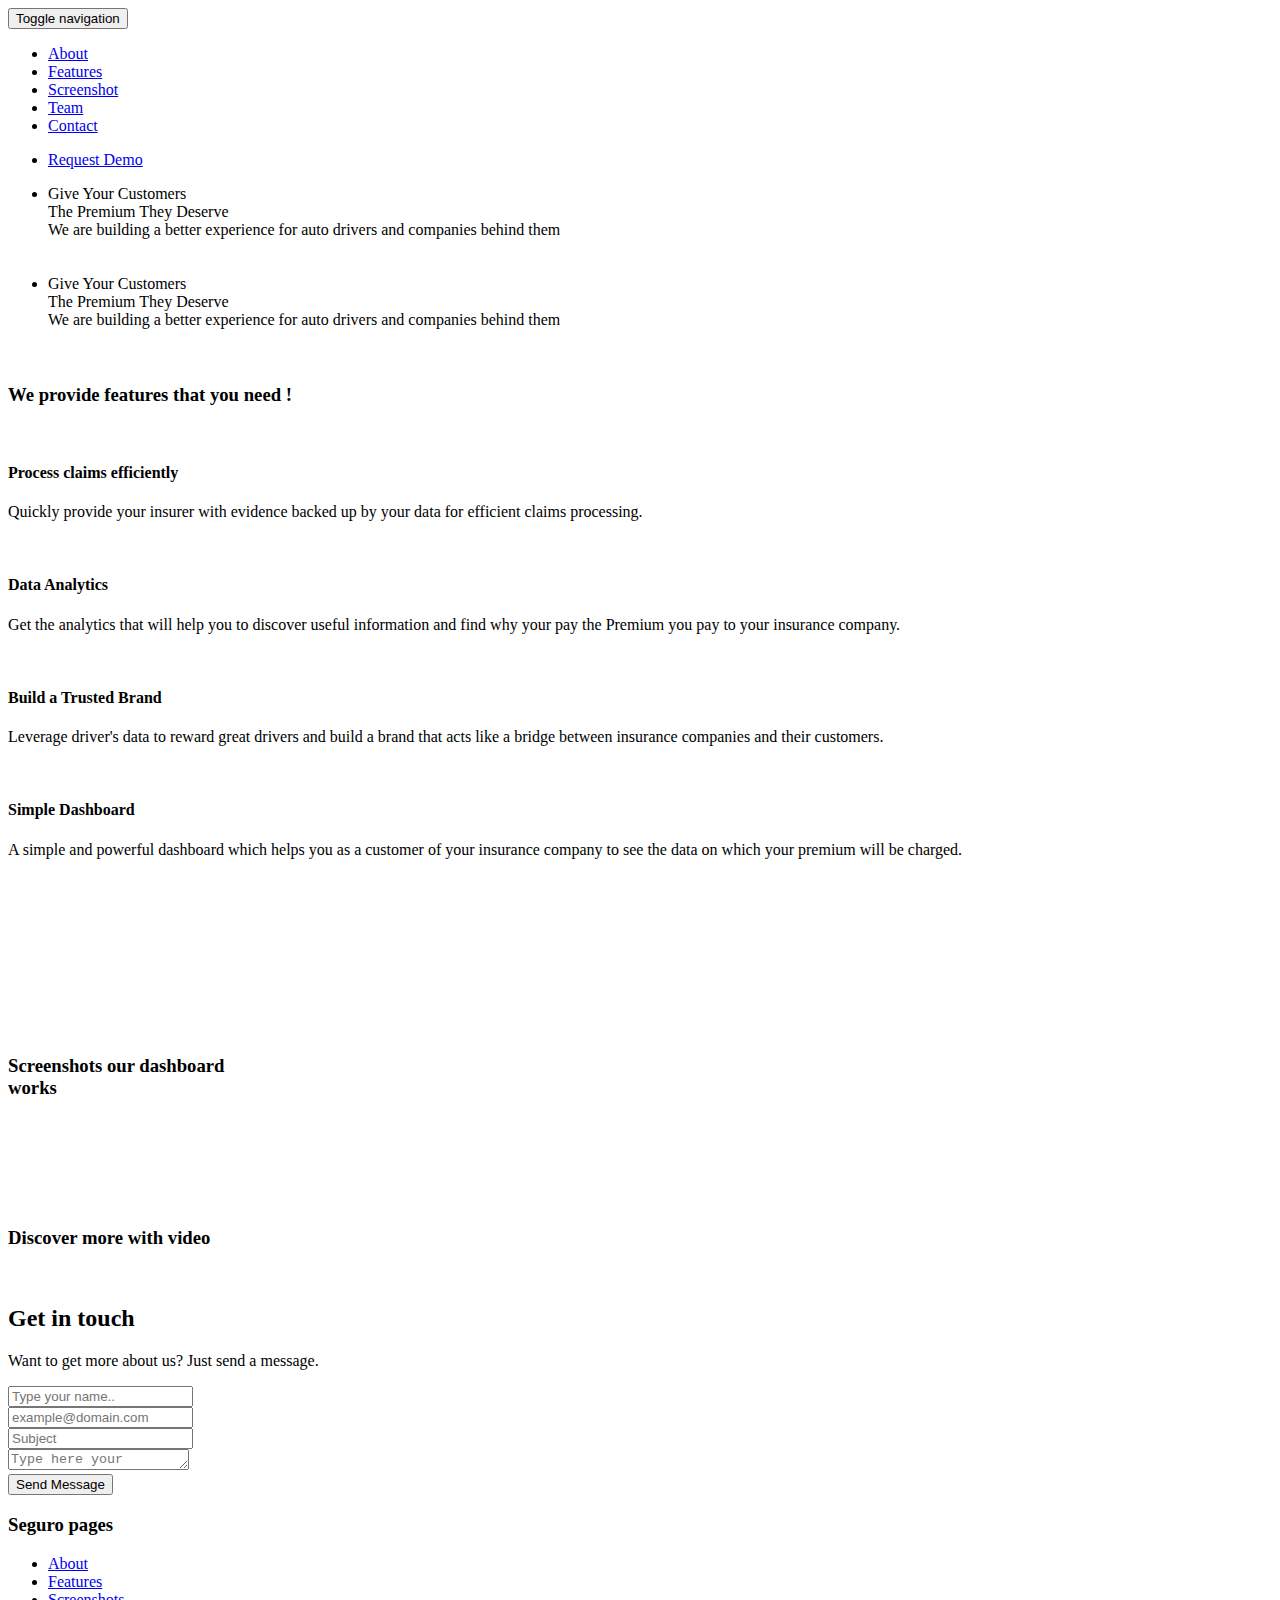
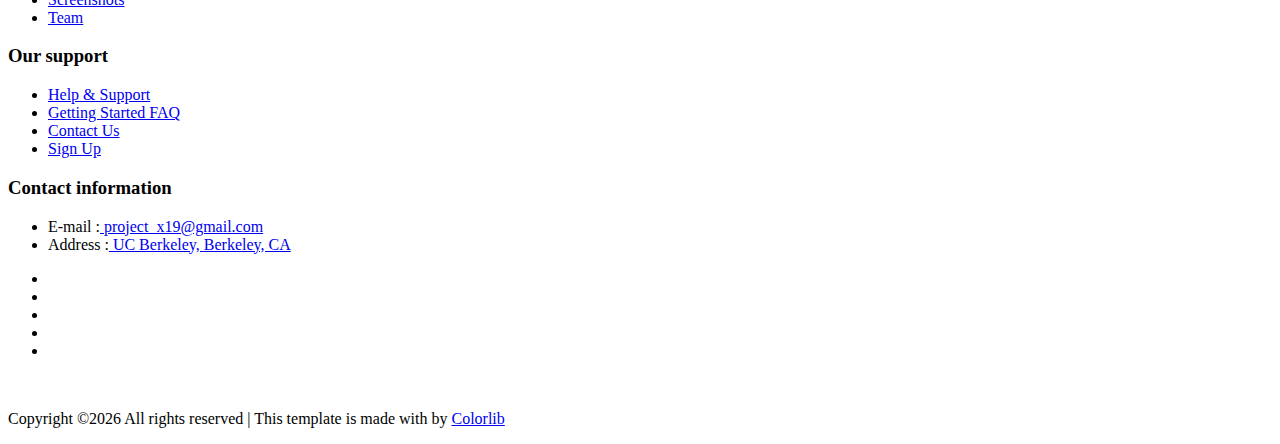
==== index-4.html @ 38f0a159 "Add files via upload" ====
<!DOCTYPE html>
<html lang="en">
    <head>
        <meta charset="utf-8">
        <meta http-equiv="X-UA-Compatible" content="IE=edge">
        <meta name="viewport" content="width=device-width, initial-scale=1">
        
        <link rel="icon" href="img/logo3.png" type="image/x-icon" />
        <!-- The above 3 meta tags *must* come first in the head; any other head content must come *after* these tags -->
        <title>Seguro</title>

        <!-- Icon css link -->
        <link href="css/font-awesome.min.css" rel="stylesheet">
        <link href="css/icofont.css" rel="stylesheet">
        
        <!-- Bootstrap -->
        <link href="css/bootstrap.min.css" rel="stylesheet">
        
        <!-- Rev slider css -->
        <link href="vendors/revolution/css/settings.css" rel="stylesheet">
        <link href="vendors/revolution/css/layers.css" rel="stylesheet">
        <link href="vendors/revolution/css/navigation.css" rel="stylesheet">
        <link href="vendors/animate-css/animate.css" rel="stylesheet">
        
        <!-- Extra plugin css -->
        <link href="vendors/magnific-popup/magnific-popup.css" rel="stylesheet">
        <link href="vendors/owl-carousel/assets/owl.carousel.min.css" rel="stylesheet">
        
        <link href="css/style.css" rel="stylesheet">
        <link href="css/responsive.css" rel="stylesheet">

        <!-- HTML5 shim and Respond.js for IE8 support of HTML5 elements and media queries -->
        <!-- WARNING: Respond.js doesn't work if you view the page via file:// -->
        <!--[if lt IE 9]>
        <script src="https://oss.maxcdn.com/html5shiv/3.7.3/html5shiv.min.js"></script>
        <script src="https://oss.maxcdn.com/respond/1.4.2/respond.min.js"></script>
        <![endif]-->
    </head>
    <body data-spy="scroll" data-target="#bs-example-navbar-collapse-1" data-offset="90">
       
       
       <div id="preloader">
            <div id="preloader_spinner">
				<div class="pre_inner">
					<div class="dot dot-1"></div>
					<div class="dot dot-2"></div>
					<div class="dot dot-3"></div>
				</div>
            </div>
        </div>
       
        <!--================Header Area =================-->
        <header class="dash_tp_menu_area">
            <nav class="navbar navbar-default">
                <!-- Brand and toggle get grouped for better mobile display -->
                <div class="navbar-header">
                    <button type="button" class="navbar-toggle collapsed" data-toggle="collapse" data-target="#bs-example-navbar-collapse-1" aria-expanded="false">
                        <span class="sr-only">Toggle navigation</span>
                        <span class="icon-bar"></span>
                        <span class="icon-bar"></span>
                        <span class="icon-bar"></span>
                    </button>
                    <a class="navbar-brand" href="#"><img src="img/logo4.png" alt=""></a>
                </div>

                <!-- Collect the nav links, forms, and other content for toggling -->
                <div class="collapse navbar-collapse" id="bs-example-navbar-collapse-1">
                    <ul class="nav navbar-nav">
                        <li class="active"><a href="#about">About</a></li>
                        <li><a href="#feature">Features</a></li>
                        <li><a href="#screenshot">Screenshot</a></li>
                        <li><a href="#team">Team</a></li>
                        <li><a href="#contact">Contact</a></li>
                    </ul>
                    <ul class="nav navbar-nav navbar-right">
                        <li class="get_free_btn"><a href="#">Request Demo</a></li>
                    </ul>
                </div><!-- /.navbar-collapse -->
            </nav>
        </header>
        <!--================End Header Area =================-->
        
        <!--================Slider Area =================-->
        <section class="main_slider_area">
            <div id="dash_slider" class="rev_slider" data-version="5.3.1.6">
                <ul> 
                    <li data-index="rs-2972" data-transition="slidingoverlayhorizontal" data-slotamount="default" data-hideafterloop="0" data-hideslideonmobile="off"  data-easein="default" data-easeout="default" data-masterspeed="default"  data-thumb="img/home-slider/slider-1.jpg"  data-rotate="0"  data-saveperformance="off"  data-title="Web Show" data-param1="" data-param2="" data-param3="" data-param4="" data-param5="" data-param6="" data-param7="" data-param8="" data-param9="" data-param10="" data-description="">
                        <!-- LAYERS -->
                        <div class="slider_text_box">
                            <div class="tp-caption ds_first_text" 
                            data-x="['left','left','left','left','left']" 
                            data-y="['middle','middle','middle','middle']" 
                            data-hoffset="['-75','0','0','15','10']" 
                            data-voffset="['-50','-100','-100','-100','-100']" 
                            data-fontsize="['60','60','60','50','30']"
                            data-lineheight="['85','85','85','60','40']"
                            data-width="['none','none','none','none']"
                            data-height="none"
                            data-whitespace="['nowrap','nowrap','nowrap','nowrap','nowrap']"
                            data-type="text" 
                            data-responsive_offset="on" 
                            data-frames='[{"from":"z:0;rX:0;rY:0;rZ:0;sX:0.9;sY:0.9;skX:0;skY:0;opacity:0;","speed":1500,"to":"o:1;","delay":1700,"ease":"Power3.easeInOut"},{"delay":"wait","speed":1000,"to":"x:left(R);","ease":"Power3.easeIn"}]'
                            data-textAlign="['left','left','left','left','left']"
                            data-paddingtop="[0,0,0,0]"
                            data-paddingright="[0,0,0,0]"
                            data-paddingbottom="[10,10,10,10]"
                            data-paddingleft="[0,0,0,0]">Give Your Customers <br class="ds_br1" /> The Premium They Deserve</div>
                            
                            <div class="tp-caption ds_secand_text" 
                            data-x="['left','left','left','left','left']" 
                            data-y="['middle','middle','middle','middle']" 
                            data-hoffset="['-75','0','0','15','10']" 
                            data-voffset="['130','80','80','50','30']" 
                            data-fontsize="['16','16','16','16','14']"
                            data-lineheight="['28','28','28','28','28']"
                            data-width="['500','500','500','500','100%']"
                            data-height="none"
                            data-whitespace="normal"
                            data-type="text" 
                            data-responsive_offset="on" 
                            data-frames='[{"from":"y:[-100%];z:0;rX:0deg;rY:0;rZ:0;sX:1;sY:1;skX:0;skY:0;","mask":"x:0px;y:0px;s:inherit;e:inherit;","speed":2000,"to":"o:1;","delay":1750,"ease":"Power2.easeInOut"},{"delay":"wait","speed":300,"to":"opacity:0;","ease":"nothing"}]'
                            data-textAlign="['left','left','left','left']"
                            data-paddingtop="[0,0,0,0]"
                            data-paddingright="[0,0,0,0]"
                            data-paddingbottom="[0,0,0,0]"
                            data-paddingleft="[0,0,0,0]">We are building a better experience for auto drivers and companies behind them</div>
                            
                            <div class="tp-caption video_text" 
                            data-x="['left','left','left','left','left']" 
                            data-y="['middle','middle','middle','middle']" 
                            data-hoffset="['-75','-40','-40','-20','-15']" 
                            data-voffset="['250','200','200','150','150']" 
                            data-fontsize="['16','16','16','16']"
                            data-lineheight="['28','28','28','28']"
                            data-width="none"
                            data-height="none"
                            data-whitespace="nowrap"
                            data-type="text" 
                            data-responsive_offset="on" 
                            data-frames='[{"from":"y:[-100%];z:0;rX:0deg;rY:0;rZ:0;sX:1;sY:1;skX:0;skY:0;","mask":"x:0px;y:0px;s:inherit;e:inherit;","speed":2000,"to":"o:1;","delay":1750,"ease":"Power2.easeInOut"},{"delay":"wait","speed":300,"to":"opacity:0;","ease":"nothing"}]'
                            data-textAlign="['left','left','left','left']"
                            data-paddingtop="[0,0,0,0]"
                            data-paddingright="[0,0,0,0]"
                            data-paddingbottom="[0,0,0,0]"
                            data-paddingleft="[0,0,0,0]"><a href="#" style="color:white"><img src="img/icon/play-video.png" alt=""> Watch our Demo</a></div>
                            
                            <div class="tp-caption right_img" 
                            data-x="['right','right','right','right']" 
                            data-y="['middle','middle','middle','middle']" 
                            data-hoffset="['-250','100','100','300']" 
                            data-voffset="['50','40','40','0']" 
                            data-fontsize="['16','16','16','16']"
                            data-lineheight="['28','28','28','28']"
                            data-width="['none','400']"
                            data-height="none"
                            data-whitespace="nowrap"
                            data-type="text" 
                            data-responsive="on" 
                            data-frames='[{"from":"y:[-100%];z:0;rX:0deg;rY:0;rZ:0;sX:1;sY:1;skX:0;skY:0;","mask":"x:0px;y:0px;s:inherit;e:inherit;","speed":2000,"to":"o:1;","delay":1750,"ease":"Power2.easeInOut"},{"delay":"wait","speed":300,"to":"opacity:0;","ease":"nothing"}]'
                            data-textAlign="['left','left','left','left']"
                            data-paddingtop="[0,0,0,0]"
                            data-paddingright="[0,0,0,0]"
                            data-paddingbottom="[0,0,0,0]"
                            data-paddingleft="[0,0,0,0]"><img src="img/home-slider/laptop_dashboard.jpg" alt=""></div>
                        </div>
                    </li>
                    <li data-index="rs-2973" data-transition="slidingoverlayhorizontal" data-slotamount="default" data-hideafterloop="0" data-hideslideonmobile="off"  data-easein="default" data-easeout="default" data-masterspeed="default"  data-thumb="img/home-slider/slider-1.jpg"  data-rotate="0"  data-saveperformance="off"  data-title="Web Show" data-param1="" data-param2="" data-param3="" data-param4="" data-param5="" data-param6="" data-param7="" data-param8="" data-param9="" data-param10="" data-description="">
                        <!-- LAYERS -->
                        <div class="slider_text_box">
                            <div class="tp-caption ds_first_text" 
                            data-x="['left','left','left','left','left']" 
                            data-y="['middle','middle','middle','middle']" 
                            data-hoffset="['0','0','0','15','10']" 
                            data-voffset="['-50','-100','-100','-100','-100']" 
                            data-fontsize="['60','60','60','50','30']"
                            data-lineheight="['85','85','85','60','40']"
                            data-width="['none','none','none','none']"
                            data-height="none"
                            data-whitespace="['nowrap','nowrap','nowrap','nowrap','nowrap']"
                            data-type="text" 
                            data-responsive_offset="on" 
                            data-frames='[{"from":"z:0;rX:0;rY:0;rZ:0;sX:0.9;sY:0.9;skX:0;skY:0;opacity:0;","speed":1500,"to":"o:1;","delay":1700,"ease":"Power3.easeInOut"},{"delay":"wait","speed":1000,"to":"x:left(R);","ease":"Power3.easeIn"}]'
                            data-textAlign="['left','left','left','left','left']"
                            data-paddingtop="[0,0,0,0]"
                            data-paddingright="[0,0,0,0]"
                            data-paddingbottom="[10,10,10,10]"
                            data-paddingleft="[0,0,0,0]">Give Your Customers <br class="ds_br1" /> The Premium They Deserve</div>
                            
                            <div class="tp-caption ds_secand_text" 
                            data-x="['left','left','left','left','left']" 
                            data-y="['middle','middle','middle','middle']" 
                            data-hoffset="['0','0','0','15','10']" 
                            data-voffset="['130','80','80','50','30']" 
                            data-fontsize="['16','16','16','16','14']"
                            data-lineheight="['28','28','28','28','28']"
                            data-width="['500','500','500','500','100%']"
                            data-height="none"
                            data-whitespace="normal"
                            data-type="text" 
                            data-responsive_offset="on" 
                            data-frames='[{"from":"y:[-100%];z:0;rX:0deg;rY:0;rZ:0;sX:1;sY:1;skX:0;skY:0;","mask":"x:0px;y:0px;s:inherit;e:inherit;","speed":2000,"to":"o:1;","delay":1750,"ease":"Power2.easeInOut"},{"delay":"wait","speed":300,"to":"opacity:0;","ease":"nothing"}]'
                            data-textAlign="['left','left','left','left']"
                            data-paddingtop="[0,0,0,0]"
                            data-paddingright="[0,0,0,0]"
                            data-paddingbottom="[0,0,0,0]"
                            data-paddingleft="[0,0,0,0]">We are building a better experience for auto drivers and companies behind them</div>
                            
                            <div class="tp-caption video_text" 
                            data-x="['left','left','left','left','left']" 
                            data-y="['middle','middle','middle','middle']" 
                            data-hoffset="['-40','-40','-40','-20','-15']" 
                            data-voffset="['250','200','200','150','150']" 
                            data-fontsize="['16','16','16','16']"
                            data-lineheight="['28','28','28','28']"
                            data-width="none"
                            data-height="none"
                            data-whitespace="nowrap"
                            data-type="text" 
                            data-responsive_offset="on" 
                            data-frames='[{"from":"y:[-100%];z:0;rX:0deg;rY:0;rZ:0;sX:1;sY:1;skX:0;skY:0;","mask":"x:0px;y:0px;s:inherit;e:inherit;","speed":2000,"to":"o:1;","delay":1750,"ease":"Power2.easeInOut"},{"delay":"wait","speed":300,"to":"opacity:0;","ease":"nothing"}]'
                            data-textAlign="['left','left','left','left']"
                            data-paddingtop="[0,0,0,0]"
                            data-paddingright="[0,0,0,0]"
                            data-paddingbottom="[0,0,0,0]"
                            data-paddingleft="[0,0,0,0]"><a href="#" style="color:white"><img src="img/icon/play-video.png" alt=""> Watch our Demo</a></div>
                            
                            <div class="tp-caption right_img" 
                            data-x="['right','right','right','right']" 
                            data-y="['middle','middle','middle','middle']" 
                            data-hoffset="['-250','100','100','300']" 
                            data-voffset="['50','40','40','0']"
                            data-fontsize="['16','16','16','16']"
                            data-lineheight="['28','28','28','28']"
                            data-width="['none','400']"
                            data-height="none"
                            data-whitespace="nowrap"
                            data-type="text" 
                            data-responsive="on" 
                            data-frames='[{"from":"y:[-100%];z:0;rX:0deg;rY:0;rZ:0;sX:1;sY:1;skX:0;skY:0;","mask":"x:0px;y:0px;s:inherit;e:inherit;","speed":2000,"to":"o:1;","delay":1750,"ease":"Power2.easeInOut"},{"delay":"wait","speed":300,"to":"opacity:0;","ease":"nothing"}]'
                            data-textAlign="['left','left','left','left']"
                            data-paddingtop="[0,0,0,0]"
                            data-paddingright="[0,0,0,0]"
                            data-paddingbottom="[0,0,0,0]"
                            data-paddingleft="[0,0,0,0]"><img src="img/home-slider/laptop_dashboard.jpg" alt=""></div>
                        </div>
                    </li>
                </ul>
            </div>
        </section>
        <!--================End Slider Area =================-->
        
        <!--================Provide Feature Area =================-->
        <section class="provide_feature_area" id="feature">
            <div class="p_feature_left">
                <div class="p_f_left_content">
                    <h3 class="single_title">We provide features that you need !</h3>
                    <div class="p_left_item_inner">
                        <div class="p_item">
                            <div class="media">
                                <div class="media-left">
                                    <img src="img/icon/p-icon-2.png" alt="">
                                </div>
                                <div class="media-body">
                                    <h4>Process claims efficiently</h4>
                                    <p>Quickly provide your insurer with evidence backed up by your data for efficient claims processing.</p>
                                </div>
                            </div>
                        </div>
                        <!--<div class="p_item">
                            <div class="media">
                                <div class="media-left">
                                    <img src="img/icon/p-icon-6.png" alt="">
                                </div>
                                <div class="media-body">
                                    <h4>SEO Marketing</h4>
                                    <p>There's lot of hate out there for a text that amounts to little more than garbled words.</p>
                                </div>
                            </div>
                        </div>-->
                        <!--<div class="p_item">
                            <div class="media">
                                <div class="media-left">
                                    <img src="img/icon/p-icon-3.png" alt="">
                                </div>
                                <div class="media-body">
                                    <h4>Unique Design</h4>
                                    <p>There's lot of hate out there for a text that amounts to little more than garbled words.</p>
                                </div>
                            </div>
                        </div>-->
                        <div class="p_item">
                            <div class="media">
                                <div class="media-left">
                                    <img src="img/icon/p-icon-4.png" alt="">
                                </div>
                                <div class="media-body">
                                    <h4>Data Analytics</h4>
                                    <p>Get the analytics that will help you to discover useful information and find why your pay the Premium you pay to your insurance company.</p>
                                </div>
                            </div>
                        </div>
                        <div class="p_item">
                            <div class="media">
                                <div class="media-left">
                                    <img src="img/icon/p-icon-5.png" alt="">
                                </div>
                                <div class="media-body">
                                    <h4>Build a Trusted Brand</h4>
                                    <p>Leverage driver's data to reward great drivers and build a brand that acts like a bridge between insurance companies and their customers.</p>
                                </div>
                            </div>
                        </div>
                        <div class="p_item">
                            <div class="media">
                                <div class="media-left">
                                    <img src="img/icon/p-icon-1.png" alt="">
                                </div>
                                <div class="media-body">
                                    <h4>Simple Dashboard</h4>
                                    <p>A simple and powerful dashboard which helps you as a customer of your insurance company to see the data on which your premium will be charged.</p>
                                </div>
                            </div>
                        </div>
                    </div>
                </div>
            </div>
            <div class="p_feature_right">
                <div class="p_feature_img">
                    <img src="img/advanced-laptop.png" alt="">
                </div>
            </div>
        </section>
        <!--================End Provide Feature Area =================-->
        <br><br><br><br><br><br><br><br>
        <!--================Dashboard Screenshot Area =================-->
        <section class="dash_screen_area" id="screenshot">
            <div class="container">
                <h3 class="single_title">Screenshots our dashboard <br class="t_br" /> works</h3>
            </div>
            <div class="dash_screen_slider owl-carousel">
                <div class="item">
                    <img src="img/laptop-slider/phone_dashboard.png" alt="">
                </div>
                <div class="item">
                    <img src="img/laptop-slider/slider-2.jpg" alt="">
                </div>
                <div class="item">
                    <img src="img/laptop-slider/laptop_dashboard.jpg" alt="">
                </div>
            </div>
        </section>
        <!--================End Dashboard Screenshot Area =================-->
        
        <!--================Exclusive Team Memebers Area =================
        <section class="exclusive_team_area" id="team">
            <div class="container">
                <div class="exclusive_title">
                    <h2>Our exclusive team members</h2>
                </div>
                <div class="row exclusive_team_inner">
                    <div class="col-md-3 col-xs-6">
                        <div class="exclusive_team_item">
                            <img src="img/team-slider/exclusive-team/ex-team-1.jpg" alt="">
                            <div class="hover_team_details">
                                <a href="#"><h4>George Park</h4></a>
                                <h5>Web Developer</h5>
                                <p>There's lot of hate out there for a text that amounts to little more than garbled.</p>
                                <ul>
                                    <li><a href="#"><i class="fa fa-facebook"></i></a></li>
                                    <li><a href="#"><i class="fa fa-linkedin"></i></a></li>
                                    <li><a href="#"><i class="fa fa-twitter"></i></a></li>
                                    <li><a href="#"><i class="fa fa-vimeo"></i></a></li>
                                </ul>
                            </div>
                        </div>
                    </div>
                    <div class="col-md-3 col-xs-6">
                        <div class="exclusive_team_item">
                            <img src="img/team-slider/exclusive-team/ex-team-2.jpg" alt="">
                            <div class="hover_team_details">
                                <a href="#"><h4>Xiaogang (Shaun) He</h4></a>
                                <h5>Web Developer</h5>
                                <p>There's lot of hate out there for a text that amounts to little more than garbled.</p>
                                <ul>
                                    <li><a href="#"><i class="fa fa-facebook"></i></a></li>
                                    <li><a href="#"><i class="fa fa-linkedin"></i></a></li>
                                    <li><a href="#"><i class="fa fa-twitter"></i></a></li>
                                    <li><a href="#"><i class="fa fa-vimeo"></i></a></li>
                                </ul>
                            </div>
                        </div>
                    </div>
                    <div class="col-md-3 col-xs-6">
                        <div class="exclusive_team_item">
                            <img src="img/team-slider/exclusive-team/ex-team-3.jpg" alt="">
                            <div class="hover_team_details">
                                <a href="#"><h4>Saurabh Ghanekar</h4></a>
                                <h5>Web Developer</h5>
                                <p>There's lot of hate out there for a text that amounts to little more than garbled.</p>
                                <ul>
                                    <li><a href="#"><i class="fa fa-facebook"></i></a></li>
                                    <li><a href="#"><i class="fa fa-linkedin"></i></a></li>
                                    <li><a href="#"><i class="fa fa-twitter"></i></a></li>
                                    <li><a href="#"><i class="fa fa-vimeo"></i></a></li>
                                </ul>
                            </div>
                        </div>
                    </div>
                    <div class="col-md-3 col-xs-6">
                        <div class="exclusive_team_item">
                            <img src="img/team-slider/exclusive-team/ex-team-3.jpg" alt="">
                            <div class="hover_team_details">
                                <a href="#"><h4>Keshav Kothari</h4></a>
                                <h5>Web Developer</h5>
                                <p>There's lot of hate out there for a text that amounts to little more than garbled.</p>
                                <ul>
                                    <li><a href="#"><i class="fa fa-facebook"></i></a></li>
                                    <li><a href="#"><i class="fa fa-linkedin"></i></a></li>
                                    <li><a href="#"><i class="fa fa-twitter"></i></a></li>
                                    <li><a href="#"><i class="fa fa-vimeo"></i></a></li>
                                </ul>
                            </div>
                        </div>
                    </div>
                    <div class="col-md-3 col-xs-6">
                        <div class="exclusive_team_item">
                            <img src="img/team-slider/exclusive-team/ex-team-3.jpg" alt="">
                            <div class="hover_team_details">
                                <a href="#"><h4>Soyoung Choi</h4></a>
                                <h5>Web Developer</h5>
                                <p>There's lot of hate out there for a text that amounts to little more than garbled.</p>
                                <ul>
                                    <li><a href="#"><i class="fa fa-facebook"></i></a></li>
                                    <li><a href="#"><i class="fa fa-linkedin"></i></a></li>
                                    <li><a href="#"><i class="fa fa-twitter"></i></a></li>
                                    <li><a href="#"><i class="fa fa-vimeo"></i></a></li>
                                </ul>
                            </div>
                        </div>
                    </div>
                </div>
            </div>
        </section>
        ================End Exclusive Team Memebers Area =================-->
        <br><br>
        <!--================Discover Video Area =================-->
        <section class="discover_video_area">
            <div class="container">
                <div class="discover_video_text">
                    <h3>Discover more with video </h3>
                    <!--<a class="black_d_btn" href="#">Download Damo</a>-->
                </div>
                <div class="discover_video_inner">
                    <img src="img/discover-video.jpg" alt="">
                    <a class="popup-youtube" href="https://www.youtube.com/watch?v=WVPRkcczXCY"><i class="fa fa-play"></i></a>
                </div>
            </div>
        </section>
        <!--================End Discover Video Area =================-->
        
        <!--================Subscrib Area =================]
        <section class="subscrib_area2">
            <div class="container">
                <div class="main_title2">
                    <h2>Subscribe our newsletter</h2>
                    <p></p>
                </div>
                <div class="input-group">
                    <input type="text" class="form-control" placeholder="Type your email address">
                    <span class="input-group-btn">
                        <button class="btn btn-default" type="button"><i class="fa fa-paper-plane" aria-hidden="true"></i></button>
                    </span>
                </div>
            </div>
        </section>
        ================End Subscrib Area =================-->
        
        <!--================Asked Question Area =================
        <section class="asked_ques_area">
            <div class="container">
                <h2 class="single_title_center">Frequently asked some questions</h2>
                <div class="row asked_ques_inner">
                    <div class="col-md-6">
                        <div class="asked_item">
                            <h4>1. Are you know what is drimo dashboard?</h4>
                            <p>Usually, we prefer the real thing, wine without sulfur based preservatives, real butter, not margarine, and so we'd like our layouts and designs to be filled with real words, with thoughts that count.</p>
                        </div>
                    </div>
                    <div class="col-md-6">
                        <div class="asked_item">
                            <h4>2. How can easily I use this admin panel?</h4>
                            <p>You begin with a text, you sculpt information, you chisel away what's not needed, you come to the point, make things clear, add value, you're a content person, you like words. Design is no afterthought, far from it, but it comes in a deserved second.</p>
                        </div>
                    </div>
                    <div class="col-md-6">
                        <div class="asked_item">
                            <h4>3. Which operating system is best & why?</h4>
                            <p>That's not so bad, there's dummy copy to the rescue. But worse, what if the fish doesn't fit in the can, the foot's to big for the boot? Or to small? To short sentences, to many headings, images too large for the proposed design, or too small, or they fit in but it looks iffy for reasons the folks in the meeting can't quite tell right now, but they're unhappy, somehow.</p>
                        </div>
                    </div>
                    <div class="col-md-6">
                        <div class="asked_item">
                            <h4>4. What is the main features & latest opportunity?</h4>
                            <p>The toppings you may chose for that TV dinner pizza slice when you forgot to shop for foods, the paint you may slap on your face to impress the new boss is your business. But what about your daily bread? Design comps, layouts, wireframes—will your clients accept that you go about things the facile way? Authorities in our business will tell in no uncertain terms that Lorem Ipsum is that huge, huge no no to forswear forever. Not so fast, I'd say, there are some redeeming factors in favor of greeking text, as its use is merely the symptom of a worse problem to take into consideration.</p>
                            <p>You begin with a text, you sculpt information, you chisel away what's not needed, you come to the point, make things clear, add value, you're a content person, you like words. May find some redeeming value with, wait for it, dummy copy, no less.</p>
                        </div>
                    </div>
                    <div class="col-md-6">
                        <div class="asked_item">
                            <h4>5. Can I use demon version for some days?</h4>
                            <p>Yes, you prefer the real thing, wine without sulfur based preservatives, real butter, not margarine, and so we'd like our layouts and designs to be filled with real words, with thoughts that count.</p>
                        </div>
                    </div>
                </div>
            </div>
        </section>
        ================End Asked Question Area =================-->
        
        <!--================Get Form Area =================-->
        <section class="get_form_area" id="contact">
            <div class="container">
                <h2 class="single_title_center">Get in touch</h2>
                <p class="single_title_center_p">Want to get more about us? Just send a message.</p>
                <div class="row m0">
                    <form class="contact_us_form row m0" action="contact_process.php" method="post" id="contactForm" novalidate="novalidate">
                        <div class="form-group col-md-4">
                            <input type="text" class="form-control" id="name" name="name" placeholder="Type your name..">
                        </div>
                        <div class="form-group col-md-4">
                            <input type="email" class="form-control" id="email" name="email" placeholder="example@domain.com">
                        </div>
                        <div class="form-group col-md-4">
                            <input type="text" class="form-control" id="subject" name="subject" placeholder="Subject">
                        </div>
                        <div class="form-group col-md-12">
                            <textarea class="form-control" name="message" id="message" rows="1" placeholder="Type here your message"></textarea>
                        </div>
                        <div class="form-group col-md-12">
                            <button type="submit" value="submit" class="btn send_btn form-control">Send Message</button>
                        </div>
                    </form>
                </div>
            </div>
        </section>
        <!--================End Get Form Area =================-->
        
        <!--================Footer Area =================-->
        <footer class="pink_footer">
            <div class="pink_footer_wedget_area">
                <div class="container">
                    <div class="row">
                        <div class="col-md-2 col-md-offset-1 col-xs-6">
                            <aside class="f_widget p_menu_widget">
                                <div class="p_f_w_title">
                                    <h3>Seguro pages</h3>
                                </div>
                                <ul>
                                    <li><a href="#">About</a></li>
                                    <li><a href="#">Features</a></li>
                                    <li><a href="#">Screenshots</a></li>
                                    <li><a href="#">Team</a></li>
                                </ul>
                            </aside>
                        </div>
                        <div class="col-md-2 col-md-offset-1 col-xs-6">
                            <aside class="f_widget p_support_widget">
                                <div class="p_f_w_title">
                                    <h3>Our support</h3>
                                </div>
                                <ul>
                                    <li><a href="#">Help & Support</a></li>
                                    <li><a href="#">Getting Started FAQ</a></li>
                                    <li><a href="#">Contact Us</a></li>
                                    <li><a href="#">Sign Up</a></li>
                                </ul>
                            </aside>
                        </div>
                        <div class="col-md-3 col-md-offset-1 col-xs-6">
                            <aside class="f_widget p_contact_widget">
                                <div class="p_f_w_title">
                                    <h3>Contact information</h3>
                                </div>
                                <ul class="contact_info">
                                    <!--<li>Phone  :<a href="#"> 00-29-03-9084413</a></li>-->
                                    <li>E-mail  :<a href="mailto:project_x19@gmail.com"> project_x19@gmail.com</a></li>
                                    <li>Address  :<a href="#"> UC Berkeley,  <span>Berkeley, CA</span></a></li>
                                </ul>
                                <ul class="pink_social">
                                    <li><a href="#"><i class="fa fa-facebook"></i></a></li>
                                    <li><a href="#"><i class="fa fa-linkedin"></i></a></li>
                                    <li><a href="#"><i class="fa fa-twitter"></i></a></li>
                                    <li><a href="#"><i class="fa fa-vimeo"></i></a></li>
                                    <li><a href="#"><i class="fa fa-skype"></i></a></li>
                                </ul>
                            </aside>
                        </div>
                        <div class="col-md-2"></div>
                    </div>
                </div>
            </div>
            <div class="pink_copyright">
                <div class="container">
                    <div class="pull-left">
                        <a href="#"><img src="img/logo5.png" alt=""></a>
                    </div>
                    <div class="pull-right">
                        <p class="copyright">
                            <!-- Link back to Colorlib can't be removed. Template is licensed under CC BY 3.0. -->
Copyright &copy;<script>document.write(new Date().getFullYear());</script> All rights reserved | This template is made with <i class="fa fa-heart-o" aria-hidden="true"></i> by <a href="https://colorlib.com" target="_blank">Colorlib</a>
<!-- Link back to Colorlib can't be removed. Template is licensed under CC BY 3.0. -->
                        </p>
                    </div>
                </div>
            </div>
        </footer>
        <!--================End Footer Area =================-->
        
        
        <!-- jQuery (necessary for Bootstrap's JavaScript plugins) -->
        <script src="js/jquery-2.2.4.js"></script>
        <!-- Include all compiled plugins (below), or include individual files as needed -->
        <script src="js/bootstrap.min.js"></script>
        <!-- Rev slider js -->
        <script src="vendors/revolution/js/jquery.themepunch.tools.min.js"></script>
        <script src="vendors/revolution/js/jquery.themepunch.revolution.min.js"></script>
        <script src="vendors/revolution/js/extensions/revolution.extension.video.min.js"></script>
        <script src="vendors/revolution/js/extensions/revolution.extension.slideanims.min.js"></script>
        <script src="vendors/revolution/js/extensions/revolution.extension.layeranimation.min.js"></script>
        <script src="vendors/revolution/js/extensions/revolution.extension.navigation.min.js"></script>
        <!-- Extra Plugin -->
        <script src="vendors/parallax/jquery.parallax-scroll.js"></script>
        <script src="vendors/magnific-popup/jquery.magnific-popup.min.js"></script>
        <script src="vendors/owl-carousel/owl.carousel.min.js"></script>
        <script src="vendors/counterup/waypoints.min.js"></script>
        <script src="vendors/counterup/jquery.counterup.min.js"></script>
        <script src="vendors/isotope/imagesloaded.pkgd.min.js"></script>
        <script src="vendors/isotope/isotope.pkgd.min.js"></script>
        <script src="vendors/flexslider/flex-slider.js"></script>
        <script src="vendors/flexslider/mixitup.js"></script>
        <script src="vendors/swiper/js/swiper.min.js"></script>
        <script src="vendors/flipster-slider/jquery.flipster.min.js"></script>
        <script src="vendors/nice-selector/jquery.nice-select.min.js"></script>
        
        <script src="js/theme.js"></script>
    </body>
</html>
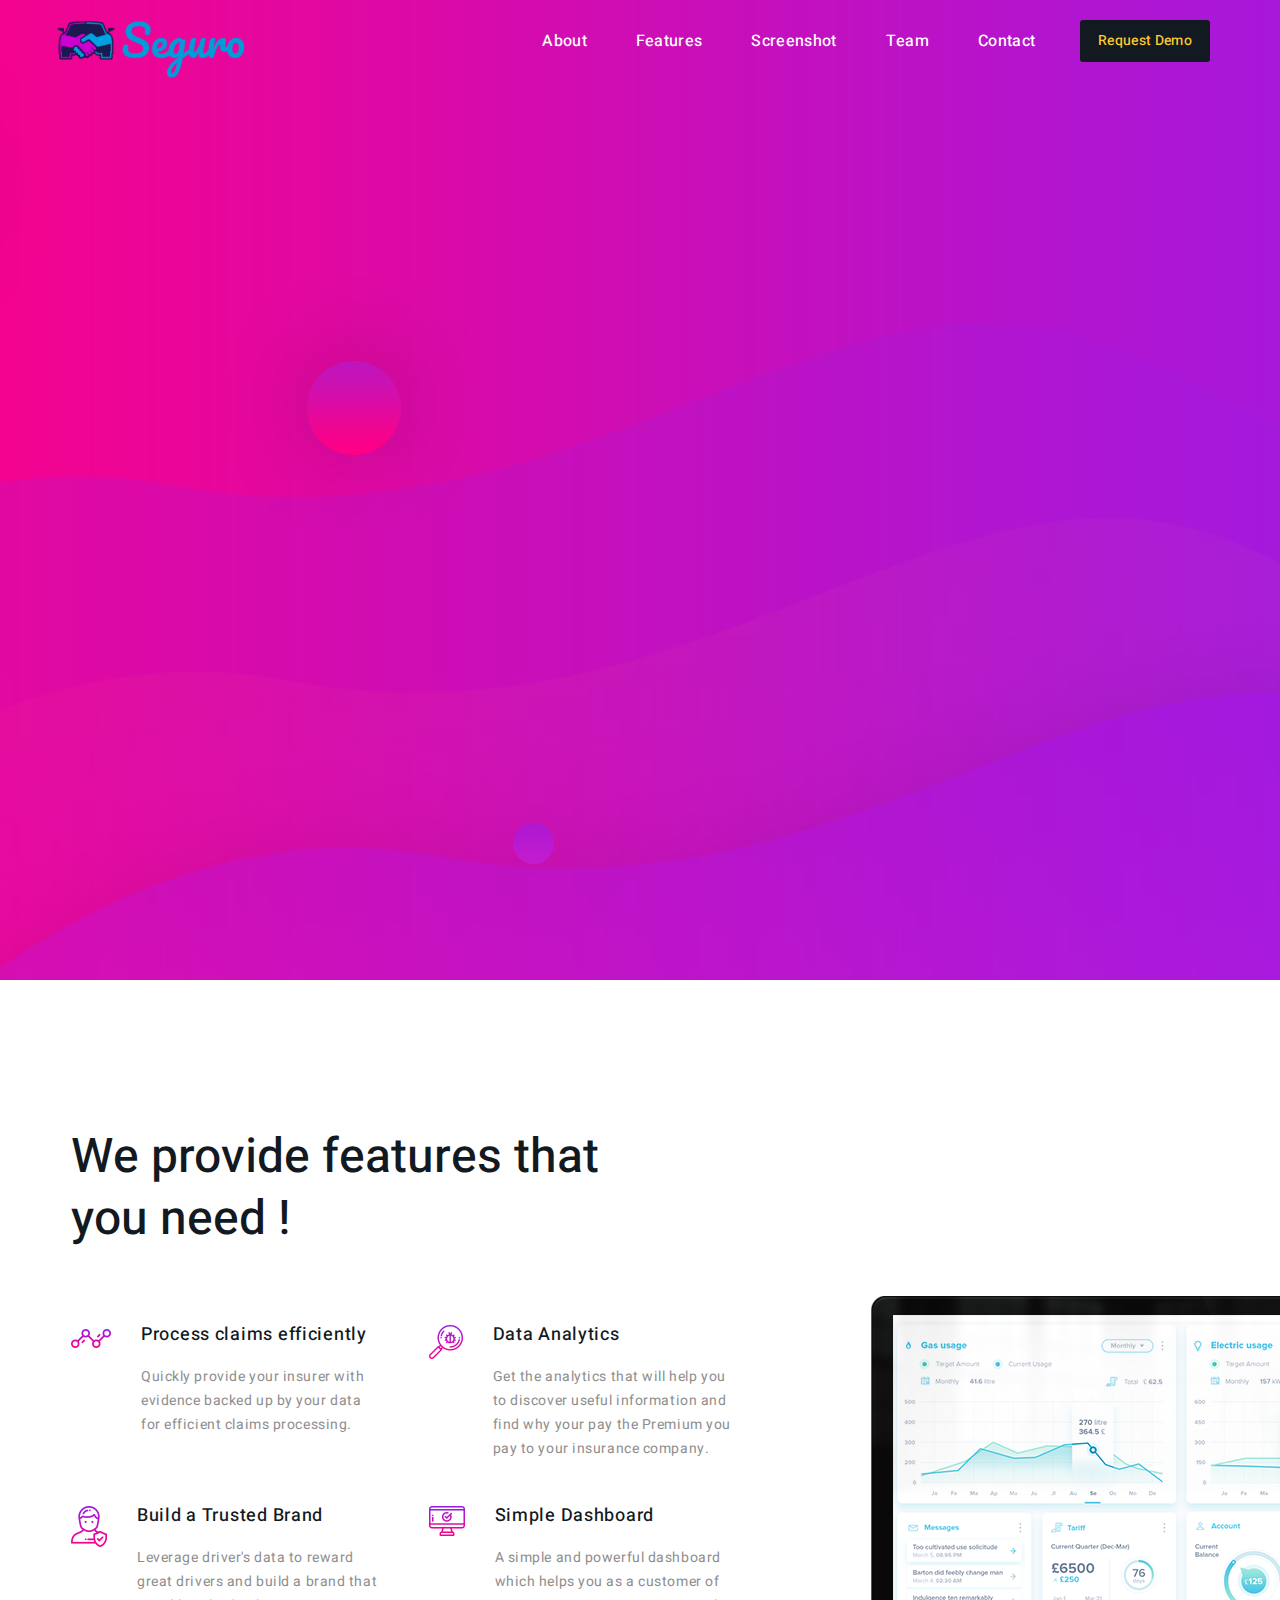
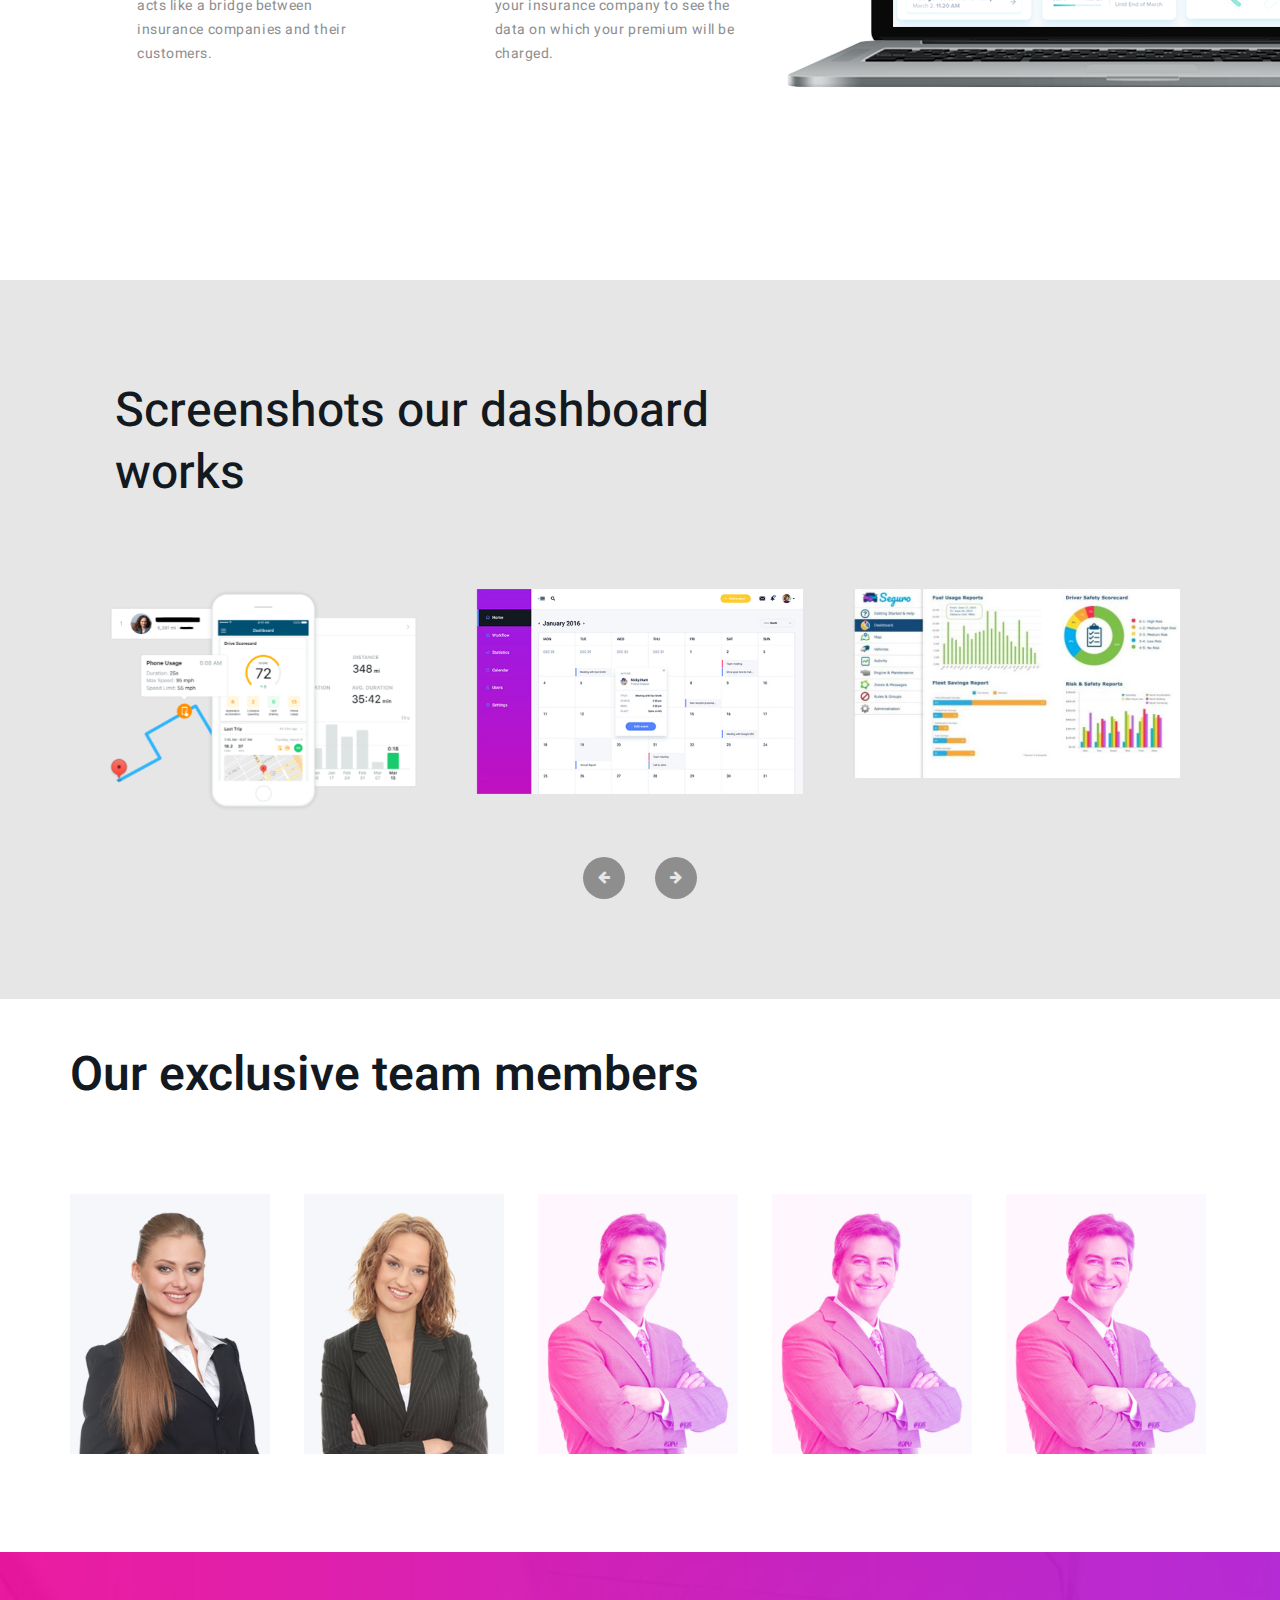
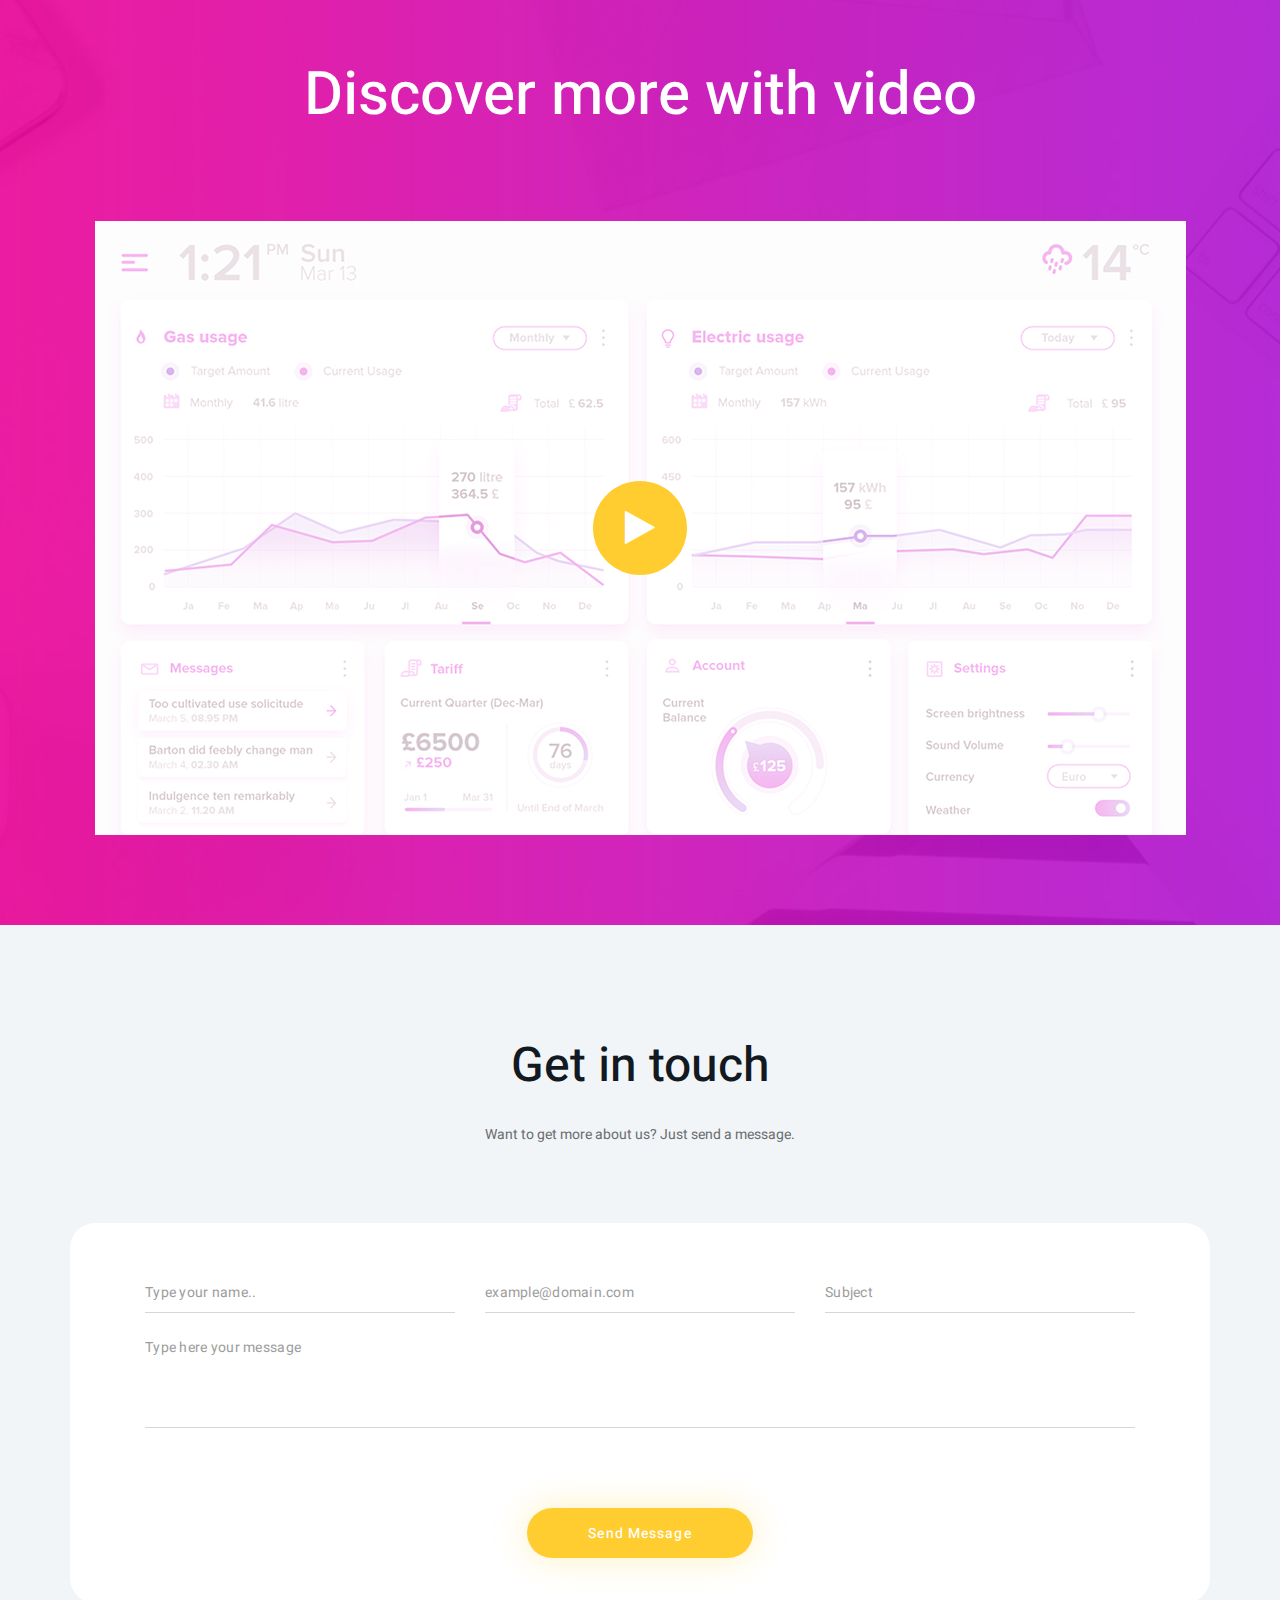
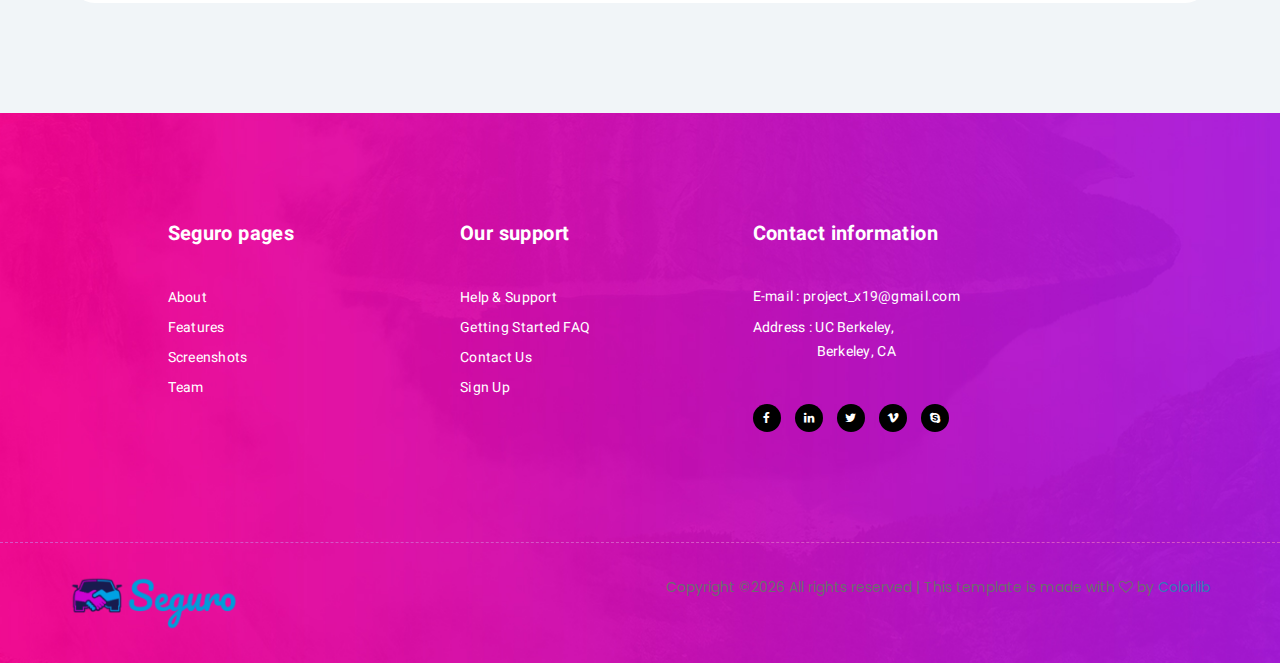
==== commit d108e7c1: "some changes" ====
--- a/index-4.html
+++ b/index-4.html
@@ -351,7 +351,7 @@
         </section>
         <!--================End Dashboard Screenshot Area =================-->
         
-        <!--================Exclusive Team Memebers Area =================
+        <!--================Exclusive Team Memebers Area =================-->
         <section class="exclusive_team_area" id="team">
             <div class="container">
                 <div class="exclusive_title">
@@ -441,7 +441,7 @@
                 </div>
             </div>
         </section>
-        ================End Exclusive Team Memebers Area =================-->
+        <!--================End Exclusive Team Memebers Area =================-->
         <br><br>
         <!--================Discover Video Area =================-->
         <section class="discover_video_area">
--- a/css/icofont.css
+++ b/css/icofont.css
@@ -0,0 +1 @@
+@font-face{font-family:'icofont';src:url('../fonts/icofont.eot?v=1.0.0-beta');src:url('../fonts/icofont.eot?v=1.0.0-beta#iefix') format('embedded-opentype'),url('../fonts/icofont.ttf?v=1.0.0-beta') format('truetype'),url('../fonts/icofont.woff?v=1.0.0-beta') format('woff'),url('../fonts/icofont.svg?v=1.0.0-beta#icofont') format('svg');font-weight:normal;font-style:normal;}.icofont{font-family:'IcoFont'!important;speak:none;font-style:normal;font-weight:normal;font-variant:normal;text-transform:none;line-height:1;-webkit-font-smoothing:antialiased;-moz-osx-font-smoothing:grayscale;}.icofont-angry-monster:before{content:"\e901";}.icofont-bathtub:before{content:"\e902";}.icofont-bird-wings:before{content:"\e903";}.icofont-bow:before{content:"\e904";}.icofont-brain-alt:before{content:"\e905";}.icofont-butterfly-alt:before{content:"\e906";}.icofont-castle:before{content:"\e907";}.icofont-circuit:before{content:"\e908";}.icofont-dart:before{content:"\e909";}.icofont-dice-alt:before{content:"\e90a";}.icofont-disability-race:before{content:"\e90b";}.icofont-diving-goggle:before{content:"\e90c";}.icofont-fire-alt:before{content:"\e90d";}.icofont-flame-torch:before{content:"\e90e";}.icofont-flora-flower:before{content:"\e90f";}.icofont-flora:before{content:"\e910";}.icofont-gift-box:before{content:"\e911";}.icofont-halloween-pumpkin:before{content:"\e912";}.icofont-hand-power:before{content:"\e913";}.icofont-hand-thunder:before{content:"\e914";}.icofont-king-crown:before{content:"\e915";}.icofont-king-monster:before{content:"\e916";}.icofont-love:before{content:"\e917";}.icofont-magician-hat:before{content:"\e918";}.icofont-native-american:before{content:"\e919";}.icofont-open-eye:before{content:"\e91a";}.icofont-owl-look:before{content:"\e91b";}.icofont-phoenix:before{content:"\e91c";}.icofont-queen-crown:before{content:"\e91d";}.icofont-robot-face:before{content:"\e91e";}.icofont-sand-clock:before{content:"\e91f";}.icofont-shield-alt:before{content:"\e920";}.icofont-ship-wheel:before{content:"\e921";}.icofont-skull-danger:before{content:"\e922";}.icofont-skull-face:before{content:"\e923";}.icofont-snail:before{content:"\e924";}.icofont-snow-alt:before{content:"\e925";}.icofont-snow-flake:before{content:"\e926";}.icofont-snowmobile:before{content:"\e927";}.icofont-space-shuttle:before{content:"\e928";}.icofont-star-shape:before{content:"\e929";}.icofont-swirl:before{content:"\e92a";}.icofont-tattoo-wing:before{content:"\e92b";}.icofont-throne:before{content:"\e92c";}.icofont-touch:before{content:"\e92d";}.icofont-tree-alt:before{content:"\e92e";}.icofont-triangle:before{content:"\e92f";}.icofont-unity-hand:before{content:"\e930";}.icofont-weed:before{content:"\e931";}.icofont-woman-bird:before{content:"\e932";}.icofont-animal-bat:before{content:"\e933";}.icofont-animal-bear-tracks:before{content:"\e934";}.icofont-animal-bear:before{content:"\e935";}.icofont-animal-bird-alt:before{content:"\e936";}.icofont-animal-bird:before{content:"\e937";}.icofont-animal-bone:before{content:"\e938";}.icofont-animal-bull:before{content:"\e939";}.icofont-animal-camel-alt:before{content:"\e93a";}.icofont-animal-camel-head:before{content:"\e93b";}.icofont-animal-camel:before{content:"\e93c";}.icofont-animal-cat-alt-1:before{content:"\e93d";}.icofont-animal-cat-alt-2:before{content:"\e93e";}.icofont-animal-cat-alt-3:before{content:"\e93f";}.icofont-animal-cat-alt-4:before{content:"\e940";}.icofont-animal-cat-with-dog:before{content:"\e941";}.icofont-animal-cat:before{content:"\e942";}.icofont-animal-cow-head:before{content:"\e943";}.icofont-animal-cow:before{content:"\e944";}.icofont-animal-crab:before{content:"\e945";}.icofont-animal-crocodile:before{content:"\e946";}.icofont-animal-deer-head:before{content:"\e947";}.icofont-animal-dog-alt:before{content:"\e948";}.icofont-animal-dog-barking:before{content:"\e949";}.icofont-animal-dog:before{content:"\e94a";}.icofont-animal-dolphin:before{content:"\e94b";}.icofont-animal-duck-tracks:before{content:"\e94c";}.icofont-animal-eagle-head:before{content:"\e94d";}.icofont-animal-eaten-fish:before{content:"\e94e";}.icofont-animal-elephant-alt:before{content:"\e94f";}.icofont-animal-elephant-head-alt:before{content:"\e950";}.icofont-animal-elephant-head:before{content:"\e951";}.icofont-animal-elephant:before{content:"\e952";}.icofont-animal-elk:before{content:"\e953";}.icofont-animal-fish-alt-1:before{content:"\e954";}.icofont-animal-fish-alt-2:before{content:"\e955";}.icofont-animal-fish-alt-3:before{content:"\e956";}.icofont-animal-fish-alt-4:before{content:"\e957";}.icofont-animal-fish:before{content:"\e958";}.icofont-animal-fox-alt:before{content:"\e959";}.icofont-animal-fox:before{content:"\e95a";}.icofont-animal-frog-tracks:before{content:"\e95b";}.icofont-animal-frog:before{content:"\e95c";}.icofont-animal-froggy:before{content:"\e95d";}.icofont-animal-giraffe-alt:before{content:"\e95e";}.icofont-animal-giraffe:before{content:"\e95f";}.icofont-animal-goat-head-alt-1:before{content:"\e960";}.icofont-animal-goat-head-alt-2:before{content:"\e961";}.icofont-animal-goat-head:before{content:"\e962";}.icofont-animal-gorilla:before{content:"\e963";}.icofont-animal-hen-tracks:before{content:"\e964";}.icofont-animal-horse-head-alt-1:before{content:"\e965";}.icofont-animal-horse-head-alt-2:before{content:"\e966";}.icofont-animal-horse-head:before{content:"\e967";}.icofont-animal-horse-tracks:before{content:"\e968";}.icofont-animal-jellyfish:before{content:"\e969";}.icofont-animal-kangaroo:before{content:"\e96a";}.icofont-animal-lemur:before{content:"\e96b";}.icofont-animal-lion-alt:before{content:"\e96c";}.icofont-animal-lion-head-alt:before{content:"\e96d";}.icofont-animal-lion-head:before{content:"\e96e";}.icofont-animal-lion:before{content:"\e96f";}.icofont-animal-monkey-alt-1:before{content:"\e970";}.icofont-animal-monkey-alt-2:before{content:"\e971";}.icofont-animal-monkey-alt-3:before{content:"\e972";}.icofont-animal-monkey:before{content:"\e973";}.icofont-animal-octopus-alt:before{content:"\e974";}.icofont-animal-octopus:before{content:"\e975";}.icofont-animal-owl:before{content:"\e976";}.icofont-animal-panda-alt:before{content:"\e977";}.icofont-animal-panda:before{content:"\e978";}.icofont-animal-panther:before{content:"\e979";}.icofont-animal-parrot-lip:before{content:"\e97a";}.icofont-animal-parrot:before{content:"\e97b";}.icofont-animal-paw:before{content:"\e97c";}.icofont-animal-pelican:before{content:"\e97d";}.icofont-animal-penguin:before{content:"\e97e";}.icofont-animal-pig-alt:before{content:"\e97f";}.icofont-animal-pig:before{content:"\e980";}.icofont-animal-pigeon-alt:before{content:"\e981";}.icofont-animal-pigeon:before{content:"\e982";}.icofont-animal-pigeons:before{content:"\e983";}.icofont-animal-rabbit-running:before{content:"\e984";}.icofont-animal-rat-alt:before{content:"\e985";}.icofont-animal-rhino-head:before{content:"\e986";}.icofont-animal-rhino:before{content:"\e987";}.icofont-animal-rooster:before{content:"\e988";}.icofont-animal-seahorse:before{content:"\e989";}.icofont-animal-seal:before{content:"\e98a";}.icofont-animal-shrimp:before{content:"\e98b";}.icofont-animal-snail-alt-1:before{content:"\e98c";}.icofont-animal-snail-alt-2:before{content:"\e98d";}.icofont-animal-snail:before{content:"\e98e";}.icofont-animal-snake:before{content:"\e98f";}.icofont-animal-squid:before{content:"\e990";}.icofont-animal-squirrel:before{content:"\e991";}.icofont-animal-tiger-alt:before{content:"\e992";}.icofont-animal-tiger:before{content:"\e993";}.icofont-animal-turtle:before{content:"\e994";}.icofont-animal-whale:before{content:"\e995";}.icofont-animal-woodpecker:before{content:"\e996";}.icofont-animal-zebra:before{content:"\e997";}.icofont-brand-acer:before{content:"\e998";}.icofont-brand-adidas:before{content:"\e999";}.icofont-brand-adobe:before{content:"\e99a";}.icofont-brand-air-new-zealand:before{content:"\e99b";}.icofont-brand-airbnb:before{content:"\e99c";}.icofont-brand-aircell:before{content:"\e99d";}.icofont-brand-airtel:before{content:"\e99e";}.icofont-brand-alcatel:before{content:"\e99f";}.icofont-brand-alibaba:before{content:"\e9a0";}.icofont-brand-aliexpress:before{content:"\e9a1";}.icofont-brand-alipay:before{content:"\e9a2";}.icofont-brand-amazon:before{content:"\e9a3";}.icofont-brand-amd:before{content:"\e9a4";}.icofont-brand-american-airlines:before{content:"\e9a5";}.icofont-brand-android-robot:before{content:"\e9a6";}.icofont-brand-android:before{content:"\e9a7";}.icofont-brand-aol:before{content:"\e9a8";}.icofont-brand-apple:before{content:"\e9a9";}.icofont-brand-appstore:before{content:"\e9aa";}.icofont-brand-asus:before{content:"\e9ab";}.icofont-brand-ati:before{content:"\e9ac";}.icofont-brand-att:before{content:"\e9ad";}.icofont-brand-audi:before{content:"\e9ae";}.icofont-brand-axiata:before{content:"\e9af";}.icofont-brand-bada:before{content:"\e9b0";}.icofont-brand-bbc:before{content:"\e9b1";}.icofont-brand-bing:before{content:"\e9b2";}.icofont-brand-blackberry:before{content:"\e9b3";}.icofont-brand-bmw:before{content:"\e9b4";}.icofont-brand-box:before{content:"\e9b5";}.icofont-brand-burger-king:before{content:"\e9b6";}.icofont-brand-business-insider:before{content:"\e9b7";}.icofont-brand-buzzfeed:before{content:"\e9b8";}.icofont-brand-cannon:before{content:"\e9b9";}.icofont-brand-casio:before{content:"\e9ba";}.icofont-brand-china-mobile:before{content:"\e9bb";}.icofont-brand-china-telecom:before{content:"\e9bc";}.icofont-brand-china-unicom:before{content:"\e9bd";}.icofont-brand-cisco:before{content:"\e9be";}.icofont-brand-citibank:before{content:"\e9bf";}.icofont-brand-cnet:before{content:"\e9c0";}.icofont-brand-cnn:before{content:"\e9c1";}.icofont-brand-cocal-cola:before{content:"\e9c2";}.icofont-brand-compaq:before{content:"\e9c3";}.icofont-brand-copy:before{content:"\e9c4";}.icofont-brand-debian:before{content:"\e9c5";}.icofont-brand-delicious:before{content:"\e9c6";}.icofont-brand-dell:before{content:"\e9c7";}.icofont-brand-designbump:before{content:"\e9c8";}.icofont-brand-designfloat:before{content:"\e9c9";}.icofont-brand-disney:before{content:"\e9ca";}.icofont-brand-dodge:before{content:"\e9cb";}.icofont-brand-dove:before{content:"\e9cc";}.icofont-brand-ebay:before{content:"\e9cd";}.icofont-brand-eleven:before{content:"\e9ce";}.icofont-brand-emirates:before{content:"\e9cf";}.icofont-brand-espn:before{content:"\e9d0";}.icofont-brand-etihad-airways:before{content:"\e9d1";}.icofont-brand-etisalat:before{content:"\e9d2";}.icofont-brand-etsy:before{content:"\e9d3";}.icofont-brand-facebook:before{content:"\e9d4";}.icofont-brand-fastrack:before{content:"\e9d5";}.icofont-brand-fedex:before{content:"\e9d6";}.icofont-brand-ferrari:before{content:"\e9d7";}.icofont-brand-fitbit:before{content:"\e9d8";}.icofont-brand-flikr:before{content:"\e9d9";}.icofont-brand-forbes:before{content:"\e9da";}.icofont-brand-foursquare:before{content:"\e9db";}.icofont-brand-fox:before{content:"\e9dc";}.icofont-brand-foxconn:before{content:"\e9dd";}.icofont-brand-fujitsu:before{content:"\e9de";}.icofont-brand-general-electric:before{content:"\e9df";}.icofont-brand-gillette:before{content:"\e9e0";}.icofont-brand-gizmodo:before{content:"\e9e1";}.icofont-brand-gnome:before{content:"\e9e2";}.icofont-brand-google:before{content:"\e9e3";}.icofont-brand-gopro:before{content:"\e9e4";}.icofont-brand-gucci:before{content:"\e9e5";}.icofont-brand-hallmark:before{content:"\e9e6";}.icofont-brand-hi5:before{content:"\e9e7";}.icofont-brand-honda:before{content:"\e9e8";}.icofont-brand-hp:before{content:"\e9e9";}.icofont-brand-hsbc:before{content:"\e9ea";}.icofont-brand-htc:before{content:"\e9eb";}.icofont-brand-huawei:before{content:"\e9ec";}.icofont-brand-hulu:before{content:"\e9ed";}.icofont-brand-hyundai:before{content:"\e9ee";}.icofont-brand-ibm:before{content:"\e9ef";}.icofont-brand-icofont:before{content:"\e9f0";}.icofont-brand-icq:before{content:"\e9f1";}.icofont-brand-ikea:before{content:"\e9f2";}.icofont-brand-imdb:before{content:"\e9f3";}.icofont-brand-indiegogo:before{content:"\e9f4";}.icofont-brand-intel:before{content:"\e9f5";}.icofont-brand-ipair:before{content:"\e9f6";}.icofont-brand-jaguar:before{content:"\e9f7";}.icofont-brand-java:before{content:"\e9f8";}.icofont-brand-joomshaper:before{content:"\e9f9";}.icofont-brand-kickstarter:before{content:"\e9fa";}.icofont-brand-kik:before{content:"\e9fb";}.icofont-brand-lastfm:before{content:"\e9fc";}.icofont-brand-lego:before{content:"\e9fd";}.icofont-brand-lenovo:before{content:"\e9fe";}.icofont-brand-levis:before{content:"\e9ff";}.icofont-brand-lexus:before{content:"\ea00";}.icofont-brand-lg:before{content:"\ea01";}.icofont-brand-life-hacker:before{content:"\ea02";}.icofont-brand-line-messenger:before{content:"\ea03";}.icofont-brand-linkedin:before{content:"\ea04";}.icofont-brand-linux-mint:before{content:"\ea05";}.icofont-brand-linux:before{content:"\ea06";}.icofont-brand-lionix:before{content:"\ea07";}.icofont-brand-live-messenger:before{content:"\ea08";}.icofont-brand-loreal:before{content:"\ea09";}.icofont-brand-louis-vuitton:before{content:"\ea0a";}.icofont-brand-mac-os:before{content:"\ea0b";}.icofont-brand-marvel-app:before{content:"\ea0c";}.icofont-brand-mashable:before{content:"\ea0d";}.icofont-brand-mazda:before{content:"\ea0e";}.icofont-brand-mcdonals:before{content:"\ea0f";}.icofont-brand-mercedes:before{content:"\ea10";}.icofont-brand-micromax:before{content:"\ea11";}.icofont-brand-microsoft:before{content:"\ea12";}.icofont-brand-mobileme:before{content:"\ea13";}.icofont-brand-mobily:before{content:"\ea14";}.icofont-brand-motorola:before{content:"\ea15";}.icofont-brand-msi:before{content:"\ea16";}.icofont-brand-mts:before{content:"\ea17";}.icofont-brand-myspace:before{content:"\ea18";}.icofont-brand-mytv:before{content:"\ea19";}.icofont-brand-nasa:before{content:"\ea1a";}.icofont-brand-natgeo:before{content:"\ea1b";}.icofont-brand-nbc:before{content:"\ea1c";}.icofont-brand-nescafe:before{content:"\ea1d";}.icofont-brand-nestle:before{content:"\ea1e";}.icofont-brand-netflix:before{content:"\ea1f";}.icofont-brand-nexus:before{content:"\ea20";}.icofont-brand-nike:before{content:"\ea21";}.icofont-brand-nokia:before{content:"\ea22";}.icofont-brand-nvidia:before{content:"\ea23";}.icofont-brand-omega:before{content:"\ea24";}.icofont-brand-opensuse:before{content:"\ea25";}.icofont-brand-oracle:before{content:"\ea26";}.icofont-brand-panasonic:before{content:"\ea27";}.icofont-brand-paypal:before{content:"\ea28";}.icofont-brand-pepsi:before{content:"\ea29";}.icofont-brand-philips:before{content:"\ea2a";}.icofont-brand-pizza-hut:before{content:"\ea2b";}.icofont-brand-playstation:before{content:"\ea2c";}.icofont-brand-puma:before{content:"\ea2d";}.icofont-brand-qatar-air:before{content:"\ea2e";}.icofont-brand-qvc:before{content:"\ea2f";}.icofont-brand-readernaut:before{content:"\ea30";}.icofont-brand-redbull:before{content:"\ea31";}.icofont-brand-reebok:before{content:"\ea32";}.icofont-brand-reuters:before{content:"\ea33";}.icofont-brand-samsung:before{content:"\ea34";}.icofont-brand-sap:before{content:"\ea35";}.icofont-brand-saudia-airlines:before{content:"\ea36";}.icofont-brand-scribd:before{content:"\ea37";}.icofont-brand-shell:before{content:"\ea38";}.icofont-brand-siemens:before{content:"\ea39";}.icofont-brand-sk-telecom:before{content:"\ea3a";}.icofont-brand-slideshare:before{content:"\ea3b";}.icofont-brand-smashing-magazine:before{content:"\ea3c";}.icofont-brand-snapchat:before{content:"\ea3d";}.icofont-brand-sony-ericsson:before{content:"\ea3e";}.icofont-brand-sony:before{content:"\ea3f";}.icofont-brand-soundcloud:before{content:"\ea40";}.icofont-brand-sprint:before{content:"\ea41";}.icofont-brand-squidoo:before{content:"\ea42";}.icofont-brand-starbucks:before{content:"\ea43";}.icofont-brand-stc:before{content:"\ea44";}.icofont-brand-steam:before{content:"\ea45";}.icofont-brand-suzuki:before{content:"\ea46";}.icofont-brand-symbian:before{content:"\ea47";}.icofont-brand-t-mobile:before{content:"\ea48";}.icofont-brand-tango:before{content:"\ea49";}.icofont-brand-target:before{content:"\ea4a";}.icofont-brand-tata-indicom:before{content:"\ea4b";}.icofont-brand-techcrunch:before{content:"\ea4c";}.icofont-brand-telenor:before{content:"\ea4d";}.icofont-brand-teliasonera:before{content:"\ea4e";}.icofont-brand-tesla:before{content:"\ea4f";}.icofont-brand-the-verge:before{content:"\ea50";}.icofont-brand-thenextweb:before{content:"\ea51";}.icofont-brand-toshiba:before{content:"\ea52";}.icofont-brand-toyota:before{content:"\ea53";}.icofont-brand-tribenet:before{content:"\ea54";}.icofont-brand-ubuntu:before{content:"\ea55";}.icofont-brand-unilever:before{content:"\ea56";}.icofont-brand-vaio:before{content:"\ea57";}.icofont-brand-verizon:before{content:"\ea58";}.icofont-brand-viber:before{content:"\ea59";}.icofont-brand-vodafone:before{content:"\ea5a";}.icofont-brand-volkswagen:before{content:"\ea5b";}.icofont-brand-walmart:before{content:"\ea5c";}.icofont-brand-warnerbros:before{content:"\ea5d";}.icofont-brand-whatsapp:before{content:"\ea5e";}.icofont-brand-wikipedia:before{content:"\ea5f";}.icofont-brand-windows:before{content:"\ea60";}.icofont-brand-wire:before{content:"\ea61";}.icofont-brand-yahoobuzz:before{content:"\ea62";}.icofont-brand-yamaha:before{content:"\ea63";}.icofont-brand-youtube:before{content:"\ea64";}.icofont-brand-zain:before{content:"\ea65";}.icofont-bank-alt:before{content:"\ea66";}.icofont-barcode:before{content:"\ea67";}.icofont-basket:before{content:"\ea68";}.icofont-bill-alt:before{content:"\ea69";}.icofont-billboard:before{content:"\ea6a";}.icofont-briefcase-alt-1:before{content:"\ea6b";}.icofont-briefcase-alt-2:before{content:"\ea6c";}.icofont-building-alt:before{content:"\ea6d";}.icofont-businessman:before{content:"\ea6e";}.icofont-businesswoman:before{content:"\ea6f";}.icofont-cart-alt:before{content:"\ea70";}.icofont-chair:before{content:"\ea71";}.icofont-clip:before{content:"\ea72";}.icofont-coins:before{content:"\ea73";}.icofont-company:before{content:"\ea74";}.icofont-contact-add:before{content:"\ea75";}.icofont-deal:before{content:"\ea76";}.icofont-files:before{content:"\ea77";}.icofont-growth:before{content:"\ea78";}.icofont-id-card:before{content:"\ea79";}.icofont-idea:before{content:"\ea7a";}.icofont-list:before{content:"\ea7b";}.icofont-meeting-add:before{content:"\ea7c";}.icofont-money-bag:before{content:"\ea7d";}.icofont-people:before{content:"\ea7e";}.icofont-pie-chart:before{content:"\ea7f";}.icofont-presentation-alt:before{content:"\ea80";}.icofont-stamp:before{content:"\ea81";}.icofont-stock-mobile:before{content:"\ea82";}.icofont-support:before{content:"\ea83";}.icofont-tasks-alt:before{content:"\ea84";}.icofont-wheel:before{content:"\ea85";}.icofont-chart-arrows-axis:before{content:"\ea86";}.icofont-chart-bar-graph:before{content:"\ea87";}.icofont-chart-flow-alt-1:before{content:"\ea88";}.icofont-chart-flow-alt-2:before{content:"\ea89";}.icofont-chart-flow:before{content:"\ea8a";}.icofont-chart-histogram-alt:before{content:"\ea8b";}.icofont-chart-histogram:before{content:"\ea8c";}.icofont-chart-line-alt:before{content:"\ea8d";}.icofont-chart-line:before{content:"\ea8e";}.icofont-chart-pie-alt:before{content:"\ea8f";}.icofont-chart-pie:before{content:"\ea90";}.icofont-chart-radar-graph:before{content:"\ea91";}.icofont-cur-afghani-false:before{content:"\ea92";}.icofont-cur-afghani-minus:before{content:"\ea93";}.icofont-cur-afghani-plus:before{content:"\ea94";}.icofont-cur-afghani-true:before{content:"\ea95";}.icofont-cur-afghani:before{content:"\ea96";}.icofont-cur-baht-false:before{content:"\ea97";}.icofont-cur-baht-minus:before{content:"\ea98";}.icofont-cur-baht-plus:before{content:"\ea99";}.icofont-cur-baht-true:before{content:"\ea9a";}.icofont-cur-baht:before{content:"\ea9b";}.icofont-cur-bitcoin-false:before{content:"\ea9c";}.icofont-cur-bitcoin-minus:before{content:"\ea9d";}.icofont-cur-bitcoin-plus:before{content:"\ea9e";}.icofont-cur-bitcoin-true:before{content:"\ea9f";}.icofont-cur-bitcoin:before{content:"\eaa0";}.icofont-cur-dollar-flase:before{content:"\eaa1";}.icofont-cur-dollar-minus:before{content:"\eaa2";}.icofont-cur-dollar-plus:before{content:"\eaa3";}.icofont-cur-dollar-true:before{content:"\eaa4";}.icofont-cur-dollar:before{content:"\eaa5";}.icofont-cur-dong-false:before{content:"\eaa6";}.icofont-cur-dong-minus:before{content:"\eaa7";}.icofont-cur-dong-plus:before{content:"\eaa8";}.icofont-cur-dong-true:before{content:"\eaa9";}.icofont-cur-dong:before{content:"\eaaa";}.icofont-cur-euro-false:before{content:"\eaab";}.icofont-cur-euro-minus:before{content:"\eaac";}.icofont-cur-euro-plus:before{content:"\eaad";}.icofont-cur-euro-true:before{content:"\eaae";}.icofont-cur-euro:before{content:"\eaaf";}.icofont-cur-frank-false:before{content:"\eab0";}.icofont-cur-frank-minus:before{content:"\eab1";}.icofont-cur-frank-plus:before{content:"\eab2";}.icofont-cur-frank-true:before{content:"\eab3";}.icofont-cur-frank:before{content:"\eab4";}.icofont-cur-hryvnia-false:before{content:"\eab5";}.icofont-cur-hryvnia-minus:before{content:"\eab6";}.icofont-cur-hryvnia-plus:before{content:"\eab7";}.icofont-cur-hryvnia-true:before{content:"\eab8";}.icofont-cur-hryvnia:before{content:"\eab9";}.icofont-cur-lira-false:before{content:"\eaba";}.icofont-cur-lira-minus:before{content:"\eabb";}.icofont-cur-lira-plus:before{content:"\eabc";}.icofont-cur-lira-true:before{content:"\eabd";}.icofont-cur-lira:before{content:"\eabe";}.icofont-cur-peseta-false:before{content:"\eabf";}.icofont-cur-peseta-minus:before{content:"\eac0";}.icofont-cur-peseta-plus:before{content:"\eac1";}.icofont-cur-peseta-true:before{content:"\eac2";}.icofont-cur-peseta:before{content:"\eac3";}.icofont-cur-peso-false:before{content:"\eac4";}.icofont-cur-peso-minus:before{content:"\eac5";}.icofont-cur-peso-plus:before{content:"\eac6";}.icofont-cur-peso-true:before{content:"\eac7";}.icofont-cur-peso:before{content:"\eac8";}.icofont-cur-pound-false:before{content:"\eac9";}.icofont-cur-pound-minus:before{content:"\eaca";}.icofont-cur-pound-plus:before{content:"\eacb";}.icofont-cur-pound-true:before{content:"\eacc";}.icofont-cur-pound:before{content:"\eacd";}.icofont-cur-renminbi-false:before{content:"\eace";}.icofont-cur-renminbi-minus:before{content:"\eacf";}.icofont-cur-renminbi-plus:before{content:"\ead0";}.icofont-cur-renminbi-true:before{content:"\ead1";}.icofont-cur-renminbi:before{content:"\ead2";}.icofont-cur-riyal-false:before{content:"\ead3";}.icofont-cur-riyal-minus:before{content:"\ead4";}.icofont-cur-riyal-plus:before{content:"\ead5";}.icofont-cur-riyal-true:before{content:"\ead6";}.icofont-cur-riyal:before{content:"\ead7";}.icofont-cur-rouble-false:before{content:"\ead8";}.icofont-cur-rouble-minus:before{content:"\ead9";}.icofont-cur-rouble-plus:before{content:"\eada";}.icofont-cur-rouble-true:before{content:"\eadb";}.icofont-cur-rouble:before{content:"\eadc";}.icofont-cur-rupee-false:before{content:"\eadd";}.icofont-cur-rupee-minus:before{content:"\eade";}.icofont-cur-rupee-plus:before{content:"\eadf";}.icofont-cur-rupee-true:before{content:"\eae0";}.icofont-cur-rupee:before{content:"\eae1";}.icofont-cur-taka-false:before{content:"\eae2";}.icofont-cur-taka-minus:before{content:"\eae3";}.icofont-cur-taka-plus:before{content:"\eae4";}.icofont-cur-taka-true:before{content:"\eae5";}.icofont-cur-taka:before{content:"\eae6";}.icofont-cur-turkish-lira-false:before{content:"\eae7";}.icofont-cur-turkish-lira-minus:before{content:"\eae8";}.icofont-cur-turkish-lira-plus:before{content:"\eae9";}.icofont-cur-turkish-lira-true:before{content:"\eaea";}.icofont-cur-turkish-lira:before{content:"\eaeb";}.icofont-cur-won-false:before{content:"\eaec";}.icofont-cur-won-minus:before{content:"\eaed";}.icofont-cur-won-plus:before{content:"\eaee";}.icofont-cur-won-true:before{content:"\eaef";}.icofont-cur-won:before{content:"\eaf0";}.icofont-cur-yen-false:before{content:"\eaf1";}.icofont-cur-yen-minus:before{content:"\eaf2";}.icofont-cur-yen-plus:before{content:"\eaf3";}.icofont-cur-yen-true:before{content:"\eaf4";}.icofont-cur-yen:before{content:"\eaf5";}.icofont-android-nexus:before{content:"\eaf6";}.icofont-android-tablet:before{content:"\eaf7";}.icofont-apple-watch:before{content:"\eaf8";}.icofont-drwaing-tablet:before{content:"\eaf9";}.icofont-earphone:before{content:"\eafa";}.icofont-flash-drive:before{content:"\eafb";}.icofont-game-control:before{content:"\eafc";}.icofont-headphone-alt:before{content:"\eafd";}.icofont-htc-one:before{content:"\eafe";}.icofont-imac:before{content:"\eaff";}.icofont-ipad-touch:before{content:"\eb00";}.icofont-iphone:before{content:"\eb01";}.icofont-ipod-nano:before{content:"\eb02";}.icofont-ipod-touch:before{content:"\eb03";}.icofont-keyboard-alt:before{content:"\eb04";}.icofont-keyboard-wireless:before{content:"\eb05";}.icofont-laptop-alt:before{content:"\eb06";}.icofont-macbook:before{content:"\eb07";}.icofont-magic-mouse:before{content:"\eb08";}.icofont-microphone-alt:before{content:"\eb09";}.icofont-monitor:before{content:"\eb0a";}.icofont-mouse:before{content:"\eb0b";}.icofont-nintendo:before{content:"\eb0c";}.icofont-playstation:before{content:"\eb0d";}.icofont-psvita:before{content:"\eb0e";}.icofont-radio-mic:before{content:"\eb0f";}.icofont-refrigerator:before{content:"\eb10";}.icofont-samsung-galaxy:before{content:"\eb11";}.icofont-surface-tablet:before{content:"\eb12";}.icofont-washing-machine:before{content:"\eb13";}.icofont-wifi-router:before{content:"\eb14";}.icofont-wii-u:before{content:"\eb15";}.icofont-windows-lumia:before{content:"\eb16";}.icofont-wireless-mouse:before{content:"\eb17";}.icofont-xbox-360:before{content:"\eb18";}.icofont-arrow-down:before{content:"\eb19";}.icofont-arrow-left:before{content:"\eb1a";}.icofont-arrow-right:before{content:"\eb1b";}.icofont-arrow-up:before{content:"\eb1c";}.icofont-block-down:before{content:"\eb1d";}.icofont-block-left:before{content:"\eb1e";}.icofont-block-right:before{content:"\eb1f";}.icofont-block-up:before{content:"\eb20";}.icofont-bubble-down:before{content:"\eb21";}.icofont-bubble-left:before{content:"\eb22";}.icofont-bubble-right:before{content:"\eb23";}.icofont-bubble-up:before{content:"\eb24";}.icofont-caret-down:before{content:"\eb25";}.icofont-caret-left:before{content:"\eb26";}.icofont-caret-right:before{content:"\eb27";}.icofont-caret-up:before{content:"\eb28";}.icofont-circled-down:before{content:"\eb29";}.icofont-circled-left:before{content:"\eb2a";}.icofont-circled-right:before{content:"\eb2b";}.icofont-circled-up:before{content:"\eb2c";}.icofont-collapse:before{content:"\eb2d";}.icofont-cursor-drag:before{content:"\eb2e";}.icofont-curved-double-left:before{content:"\eb2f";}.icofont-curved-double-right:before{content:"\eb30";}.icofont-curved-down:before{content:"\eb31";}.icofont-curved-left:before{content:"\eb32";}.icofont-curved-right:before{content:"\eb33";}.icofont-curved-up:before{content:"\eb34";}.icofont-dotted-down:before{content:"\eb35";}.icofont-dotted-left:before{content:"\eb36";}.icofont-dotted-right:before{content:"\eb37";}.icofont-dotted-up:before{content:"\eb38";}.icofont-double-left:before{content:"\eb39";}.icofont-double-right:before{content:"\eb3a";}.icofont-drag:before{content:"\eb3b";}.icofont-drag1:before{content:"\eb3c";}.icofont-drag2:before{content:"\eb3d";}.icofont-drag3:before{content:"\eb3e";}.icofont-expand-alt:before{content:"\eb3f";}.icofont-hand-down:before{content:"\eb40";}.icofont-hand-drag:before{content:"\eb41";}.icofont-hand-drag1:before{content:"\eb42";}.icofont-hand-drag2:before{content:"\eb43";}.icofont-hand-drawn-alt-down:before{content:"\eb44";}.icofont-hand-drawn-alt-left:before{content:"\eb45";}.icofont-hand-drawn-alt-right:before{content:"\eb46";}.icofont-hand-drawn-alt-up:before{content:"\eb47";}.icofont-hand-drawn-down:before{content:"\eb48";}.icofont-hand-drawn-left:before{content:"\eb49";}.icofont-hand-drawn-right:before{content:"\eb4a";}.icofont-hand-drawn-up:before{content:"\eb4b";}.icofont-hand-left:before{content:"\eb4c";}.icofont-hand-right:before{content:"\eb4d";}.icofont-hand-up:before{content:"\eb4e";}.icofont-line-block-down:before{content:"\eb4f";}.icofont-line-block-left:before{content:"\eb50";}.icofont-line-block-right:before{content:"\eb51";}.icofont-line-block-up:before{content:"\eb52";}.icofont-long-arrow-down:before{content:"\eb53";}.icofont-long-arrow-left:before{content:"\eb54";}.icofont-long-arrow-right:before{content:"\eb55";}.icofont-long-arrow-up:before{content:"\eb56";}.icofont-rounded-collapse:before{content:"\eb57";}.icofont-rounded-double-left:before{content:"\eb58";}.icofont-rounded-double-right:before{content:"\eb59";}.icofont-rounded-down:before{content:"\eb5a";}.icofont-rounded-expand:before{content:"\eb5b";}.icofont-rounded-left-down:before{content:"\eb5c";}.icofont-rounded-left-up:before{content:"\eb5d";}.icofont-rounded-left:before{content:"\eb5e";}.icofont-rounded-right-down:before{content:"\eb5f";}.icofont-rounded-right-up:before{content:"\eb60";}.icofont-rounded-right:before{content:"\eb61";}.icofont-rounded-up:before{content:"\eb62";}.icofont-scroll-bubble-down:before{content:"\eb63";}.icofont-scroll-bubble-left:before{content:"\eb64";}.icofont-scroll-bubble-right:before{content:"\eb65";}.icofont-scroll-bubble-up:before{content:"\eb66";}.icofont-scroll-double-down:before{content:"\eb67";}.icofont-scroll-double-left:before{content:"\eb68";}.icofont-scroll-double-right:before{content:"\eb69";}.icofont-scroll-double-up:before{content:"\eb6a";}.icofont-scroll-down:before{content:"\eb6b";}.icofont-scroll-left:before{content:"\eb6c";}.icofont-scroll-long-down:before{content:"\eb6d";}.icofont-scroll-long-left:before{content:"\eb6e";}.icofont-scroll-long-right:before{content:"\eb6f";}.icofont-scroll-long-up:before{content:"\eb70";}.icofont-scroll-right:before{content:"\eb71";}.icofont-scroll-up:before{content:"\eb72";}.icofont-simple-down:before{content:"\eb73";}.icofont-simple-left-down:before{content:"\eb74";}.icofont-simple-left-up:before{content:"\eb75";}.icofont-simple-left:before{content:"\eb76";}.icofont-simple-right-down:before{content:"\eb77";}.icofont-simple-right-up:before{content:"\eb78";}.icofont-simple-right:before{content:"\eb79";}.icofont-simple-up:before{content:"\eb7a";}.icofont-square-down:before{content:"\eb7b";}.icofont-square-left:before{content:"\eb7c";}.icofont-square-right:before{content:"\eb7d";}.icofont-square-up:before{content:"\eb7e";}.icofont-stylish-down:before{content:"\eb7f";}.icofont-stylish-left:before{content:"\eb80";}.icofont-stylish-right:before{content:"\eb81";}.icofont-stylish-up:before{content:"\eb82";}.icofont-swoosh-down:before{content:"\eb83";}.icofont-swoosh-left:before{content:"\eb84";}.icofont-swoosh-right:before{content:"\eb85";}.icofont-swoosh-up:before{content:"\eb86";}.icofont-thin-double-left:before{content:"\eb87";}.icofont-thin-double-right:before{content:"\eb88";}.icofont-thin-down:before{content:"\eb89";}.icofont-thin-left:before{content:"\eb8a";}.icofont-thin-right:before{content:"\eb8b";}.icofont-thin-up:before{content:"\eb8c";}.icofont-atom:before{content:"\eb8d";}.icofont-award:before{content:"\eb8e";}.icofont-bell-alt:before{content:"\eb8f";}.icofont-book-alt:before{content:"\eb90";}.icofont-brainstorming:before{content:"\eb91";}.icofont-certificate-alt-1:before{content:"\eb92";}.icofont-certificate-alt-2:before{content:"\eb93";}.icofont-dna-alt-2:before{content:"\eb94";}.icofont-education:before{content:"\eb95";}.icofont-electron:before{content:"\eb96";}.icofont-fountain-pen:before{content:"\eb97";}.icofont-globe-alt:before{content:"\eb98";}.icofont-graduate-alt:before{content:"\eb99";}.icofont-group-students:before{content:"\eb9a";}.icofont-hat-alt:before{content:"\eb9b";}.icofont-hat:before{content:"\eb9c";}.icofont-instrument:before{content:"\eb9d";}.icofont-lamp-light:before{content:"\eb9e";}.icofont-microscope-alt:before{content:"\eb9f";}.icofont-paper:before{content:"\eba0";}.icofont-pen-alt-4:before{content:"\eba1";}.icofont-pen-nib:before{content:"\eba2";}.icofont-pencil-alt-5:before{content:"\eba3";}.icofont-quill-pen:before{content:"\eba4";}.icofont-read-book-alt:before{content:"\eba5";}.icofont-read-book:before{content:"\eba6";}.icofont-school-bag:before{content:"\eba7";}.icofont-school-bus:before{content:"\eba8";}.icofont-student-alt:before{content:"\eba9";}.icofont-student:before{content:"\ebaa";}.icofont-teacher:before{content:"\ebab";}.icofont-test-bulb:before{content:"\ebac";}.icofont-test-tube-alt:before{content:"\ebad";}.icofont-university:before{content:"\ebae";}.icofont-emo-angry:before{content:"\ebaf";}.icofont-emo-astonished:before{content:"\ebb0";}.icofont-emo-confounded:before{content:"\ebb1";}.icofont-emo-confused:before{content:"\ebb2";}.icofont-emo-crying:before{content:"\ebb3";}.icofont-emo-dizzy:before{content:"\ebb4";}.icofont-emo-expressionless:before{content:"\ebb5";}.icofont-emo-heart-eyes:before{content:"\ebb6";}.icofont-emo-laughing:before{content:"\ebb7";}.icofont-emo-nerd-smile:before{content:"\ebb8";}.icofont-emo-open-mouth:before{content:"\ebb9";}.icofont-emo-rage:before{content:"\ebba";}.icofont-emo-rolling-eyes:before{content:"\ebbb";}.icofont-emo-sad:before{content:"\ebbc";}.icofont-emo-simple-smile:before{content:"\ebbd";}.icofont-emo-slightly-smile:before{content:"\ebbe";}.icofont-emo-smirk:before{content:"\ebbf";}.icofont-emo-stuck-out-tongue:before{content:"\ebc0";}.icofont-emo-wink-smile:before{content:"\ebc1";}.icofont-emo-worried:before{content:"\ebc2";}.icofont-architecture-alt:before{content:"\ebc3";}.icofont-architecture:before{content:"\ebc4";}.icofont-barricade:before{content:"\ebc5";}.icofont-bricks:before{content:"\ebc6";}.icofont-calculations:before{content:"\ebc7";}.icofont-cement-mix:before{content:"\ebc8";}.icofont-cement-mixer:before{content:"\ebc9";}.icofont-danger-zone:before{content:"\ebca";}.icofont-drill:before{content:"\ebcb";}.icofont-eco-energy:before{content:"\ebcc";}.icofont-eco-environmen:before{content:"\ebcd";}.icofont-energy-air:before{content:"\ebce";}.icofont-energy-oil:before{content:"\ebcf";}.icofont-energy-savings:before{content:"\ebd0";}.icofont-energy-solar:before{content:"\ebd1";}.icofont-energy-water:before{content:"\ebd2";}.icofont-engineer:before{content:"\ebd3";}.icofont-fire-extinguisher-alt:before{content:"\ebd4";}.icofont-fix-tools:before{content:"\ebd5";}.icofont-glue-oil:before{content:"\ebd6";}.icofont-hammer-alt:before{content:"\ebd7";}.icofont-help-robot:before{content:"\ebd8";}.icofont-industries-alt-1:before{content:"\ebd9";}.icofont-industries-alt-2:before{content:"\ebda";}.icofont-industries-alt-3:before{content:"\ebdb";}.icofont-industries-alt-4:before{content:"\ebdc";}.icofont-industries-alt-5:before{content:"\ebdd";}.icofont-industries:before{content:"\ebde";}.icofont-labour:before{content:"\ebdf";}.icofont-mining:before{content:"\ebe0";}.icofont-paint-brush:before{content:"\ebe1";}.icofont-pollution:before{content:"\ebe2";}.icofont-power-zone:before{content:"\ebe3";}.icofont-radio-active:before{content:"\ebe4";}.icofont-recycle-alt:before{content:"\ebe5";}.icofont-recycling-man:before{content:"\ebe6";}.icofont-safety-hat-light:before{content:"\ebe7";}.icofont-safety-hat:before{content:"\ebe8";}.icofont-saw:before{content:"\ebe9";}.icofont-screw-driver:before{content:"\ebea";}.icofont-settings-alt:before{content:"\ebeb";}.icofont-tools-alt-1:before{content:"\ebec";}.icofont-tools-alt-2:before{content:"\ebed";}.icofont-tools-bag:before{content:"\ebee";}.icofont-trolley:before{content:"\ebef";}.icofont-trowel:before{content:"\ebf0";}.icofont-under-construction-alt:before{content:"\ebf1";}.icofont-under-construction:before{content:"\ebf2";}.icofont-vehicle-cement:before{content:"\ebf3";}.icofont-vehicle-crane:before{content:"\ebf4";}.icofont-vehicle-delivery-van:before{content:"\ebf5";}.icofont-vehicle-dozer:before{content:"\ebf6";}.icofont-vehicle-excavator:before{content:"\ebf7";}.icofont-vehicle-trucktor:before{content:"\ebf8";}.icofont-vehicle-wrecking:before{content:"\ebf9";}.icofont-worker-group:before{content:"\ebfa";}.icofont-worker:before{content:"\ebfb";}.icofont-wrench:before{content:"\ebfc";}.icofont-file-audio:before{content:"\ebfd";}.icofont-file-avi-mp4:before{content:"\ebfe";}.icofont-file-bmp:before{content:"\ebff";}.icofont-file-code:before{content:"\ec00";}.icofont-file-css:before{content:"\ec01";}.icofont-file-document:before{content:"\ec02";}.icofont-file-eps:before{content:"\ec03";}.icofont-file-excel:before{content:"\ec04";}.icofont-file-exe:before{content:"\ec05";}.icofont-file-file:before{content:"\ec06";}.icofont-file-flv:before{content:"\ec07";}.icofont-file-gif:before{content:"\ec08";}.icofont-file-html5:before{content:"\ec09";}.icofont-file-image:before{content:"\ec0a";}.icofont-file-iso:before{content:"\ec0b";}.icofont-file-java:before{content:"\ec0c";}.icofont-file-javascript:before{content:"\ec0d";}.icofont-file-jpg:before{content:"\ec0e";}.icofont-file-midi:before{content:"\ec0f";}.icofont-file-mov:before{content:"\ec10";}.icofont-file-mp3:before{content:"\ec11";}.icofont-file-pdf:before{content:"\ec12";}.icofont-file-php:before{content:"\ec13";}.icofont-file-png:before{content:"\ec14";}.icofont-file-powerpoint:before{content:"\ec15";}.icofont-file-presentation:before{content:"\ec16";}.icofont-file-psb:before{content:"\ec17";}.icofont-file-psd:before{content:"\ec18";}.icofont-file-python:before{content:"\ec19";}.icofont-file-ruby:before{content:"\ec1a";}.icofont-file-spreadsheet:before{content:"\ec1b";}.icofont-file-sql:before{content:"\ec1c";}.icofont-file-svg:before{content:"\ec1d";}.icofont-file-text:before{content:"\ec1e";}.icofont-file-tiff:before{content:"\ec1f";}.icofont-file-video:before{content:"\ec20";}.icofont-file-wave:before{content:"\ec21";}.icofont-file-wmv:before{content:"\ec22";}.icofont-file-word:before{content:"\ec23";}.icofont-file-zip:before{content:"\ec24";}.icofont-apple:before{content:"\ec25";}.icofont-arabian-coffee:before{content:"\ec26";}.icofont-artichoke:before{content:"\ec27";}.icofont-asparagus:before{content:"\ec28";}.icofont-avocado:before{content:"\ec29";}.icofont-baby-food:before{content:"\ec2a";}.icofont-banana:before{content:"\ec2b";}.icofont-bbq:before{content:"\ec2c";}.icofont-beans:before{content:"\ec2d";}.icofont-beer:before{content:"\ec2e";}.icofont-bell-pepper-capsicum:before{content:"\ec2f";}.icofont-birthday-cake:before{content:"\ec30";}.icofont-bread:before{content:"\ec31";}.icofont-broccoli:before{content:"\ec32";}.icofont-burger:before{content:"\ec33";}.icofont-cabbage:before{content:"\ec34";}.icofont-carrot:before{content:"\ec35";}.icofont-cauli-flower:before{content:"\ec36";}.icofont-cheese:before{content:"\ec37";}.icofont-chef:before{content:"\ec38";}.icofont-cherry:before{content:"\ec39";}.icofont-chicken-fry:before{content:"\ec3a";}.icofont-chicken:before{content:"\ec3b";}.icofont-cocktail:before{content:"\ec3c";}.icofont-coconut:before{content:"\ec3d";}.icofont-coffee-alt:before{content:"\ec3e";}.icofont-coffee-mug:before{content:"\ec3f";}.icofont-coffee-pot:before{content:"\ec40";}.icofont-cola:before{content:"\ec41";}.icofont-corn:before{content:"\ec42";}.icofont-croissant:before{content:"\ec43";}.icofont-crop-plant:before{content:"\ec44";}.icofont-cucumber:before{content:"\ec45";}.icofont-cup-cake:before{content:"\ec46";}.icofont-dining-table:before{content:"\ec47";}.icofont-donut:before{content:"\ec48";}.icofont-egg-plant:before{content:"\ec49";}.icofont-egg-poached:before{content:"\ec4a";}.icofont-farmer:before{content:"\ec4b";}.icofont-farmer1:before{content:"\ec4c";}.icofont-fast-food:before{content:"\ec4d";}.icofont-fish:before{content:"\ec4e";}.icofont-food-basket:before{content:"\ec4f";}.icofont-food-cart:before{content:"\ec50";}.icofont-fork-and-knife:before{content:"\ec51";}.icofont-french-fries:before{content:"\ec52";}.icofont-fresh-juice:before{content:"\ec53";}.icofont-fruits:before{content:"\ec54";}.icofont-grapes:before{content:"\ec55";}.icofont-honey:before{content:"\ec56";}.icofont-hot-dog:before{content:"\ec57";}.icofont-hotel-alt:before{content:"\ec58";}.icofont-ice-cream-alt:before{content:"\ec59";}.icofont-ice-cream:before{content:"\ec5a";}.icofont-ketchup:before{content:"\ec5b";}.icofont-kiwi:before{content:"\ec5c";}.icofont-layered-cake:before{content:"\ec5d";}.icofont-lemon-alt:before{content:"\ec5e";}.icofont-lobster:before{content:"\ec5f";}.icofont-mango:before{content:"\ec60";}.icofont-milk:before{content:"\ec61";}.icofont-mushroom:before{content:"\ec62";}.icofont-noodles:before{content:"\ec63";}.icofont-onion:before{content:"\ec64";}.icofont-orange:before{content:"\ec65";}.icofont-pear:before{content:"\ec66";}.icofont-peas:before{content:"\ec67";}.icofont-pepper:before{content:"\ec68";}.icofont-pie-alt:before{content:"\ec69";}.icofont-pineapple:before{content:"\ec6a";}.icofont-pizza-slice:before{content:"\ec6b";}.icofont-pizza:before{content:"\ec6c";}.icofont-plant:before{content:"\ec6d";}.icofont-popcorn:before{content:"\ec6e";}.icofont-potato:before{content:"\ec6f";}.icofont-pumpkin:before{content:"\ec70";}.icofont-raddish:before{content:"\ec71";}.icofont-restaurant-menu:before{content:"\ec72";}.icofont-restaurant:before{content:"\ec73";}.icofont-salt-and-pepper:before{content:"\ec74";}.icofont-sandwich:before{content:"\ec75";}.icofont-sausage:before{content:"\ec76";}.icofont-shrimp:before{content:"\ec77";}.icofont-sof-drinks:before{content:"\ec78";}.icofont-soup-bowl:before{content:"\ec79";}.icofont-spoon-and-fork:before{content:"\ec7a";}.icofont-steak:before{content:"\ec7b";}.icofont-strawberry:before{content:"\ec7c";}.icofont-sub-sandwich:before{content:"\ec7d";}.icofont-sushi:before{content:"\ec7e";}.icofont-taco:before{content:"\ec7f";}.icofont-tea-pot:before{content:"\ec80";}.icofont-tea:before{content:"\ec81";}.icofont-tomato:before{content:"\ec82";}.icofont-waiter-alt:before{content:"\ec83";}.icofont-watermelon:before{content:"\ec84";}.icofont-wheat:before{content:"\ec85";}.icofont-abc:before{content:"\ec86";}.icofont-baby-cloth:before{content:"\ec87";}.icofont-baby-milk-bottle:before{content:"\ec88";}.icofont-baby-trolley:before{content:"\ec89";}.icofont-back-pack:before{content:"\ec8a";}.icofont-candy:before{content:"\ec8b";}.icofont-cycling:before{content:"\ec8c";}.icofont-holding-hands:before{content:"\ec8d";}.icofont-infant-nipple:before{content:"\ec8e";}.icofont-kids-scooter:before{content:"\ec8f";}.icofont-safety-pin:before{content:"\ec90";}.icofont-teddy-bear:before{content:"\ec91";}.icofont-toy-ball:before{content:"\ec92";}.icofont-toy-cat:before{content:"\ec93";}.icofont-toy-duck:before{content:"\ec94";}.icofont-toy-elephant:before{content:"\ec95";}.icofont-toy-hand:before{content:"\ec96";}.icofont-toy-horse:before{content:"\ec97";}.icofont-toy-lattu:before{content:"\ec98";}.icofont-toy-train:before{content:"\ec99";}.icofont-unique-idea:before{content:"\ec9a";}.icofont-bag-alt:before{content:"\ec9b";}.icofont-burglar:before{content:"\ec9c";}.icofont-cannon-firing:before{content:"\ec9d";}.icofont-cc-camera:before{content:"\ec9e";}.icofont-cop-badge:before{content:"\ec9f";}.icofont-cop:before{content:"\eca0";}.icofont-court-hammer:before{content:"\eca1";}.icofont-court:before{content:"\eca2";}.icofont-finger-print:before{content:"\eca3";}.icofont-handcuff-alt:before{content:"\eca4";}.icofont-handcuff:before{content:"\eca5";}.icofont-investigation:before{content:"\eca6";}.icofont-investigator:before{content:"\eca7";}.icofont-jail:before{content:"\eca8";}.icofont-judge:before{content:"\eca9";}.icofont-law-alt-1:before{content:"\ecaa";}.icofont-law-alt-2:before{content:"\ecab";}.icofont-law-alt-3:before{content:"\ecac";}.icofont-law-book:before{content:"\ecad";}.icofont-law-document:before{content:"\ecae";}.icofont-law:before{content:"\ecaf";}.icofont-lawyer-alt-1:before{content:"\ecb0";}.icofont-lawyer-alt-2:before{content:"\ecb1";}.icofont-lawyer:before{content:"\ecb2";}.icofont-order:before{content:"\ecb3";}.icofont-pistol:before{content:"\ecb4";}.icofont-police-badge:before{content:"\ecb5";}.icofont-police-cap:before{content:"\ecb6";}.icofont-police-car-alt-1:before{content:"\ecb7";}.icofont-police-car-alt-2:before{content:"\ecb8";}.icofont-police-hat:before{content:"\ecb9";}.icofont-police-van:before{content:"\ecba";}.icofont-police:before{content:"\ecbb";}.icofont-protect:before{content:"\ecbc";}.icofont-scales:before{content:"\ecbd";}.icofont-thief-alt:before{content:"\ecbe";}.icofont-thief:before{content:"\ecbf";}.icofont-abacus-alt:before{content:"\ecc0";}.icofont-abacus:before{content:"\ecc1";}.icofont-angle:before{content:"\ecc2";}.icofont-calculator-alt-1:before{content:"\ecc3";}.icofont-calculator-alt-2:before{content:"\ecc4";}.icofont-circle-ruler-alt:before{content:"\ecc5";}.icofont-circle-ruler:before{content:"\ecc6";}.icofont-compass-alt-1:before{content:"\ecc7";}.icofont-compass-alt-2:before{content:"\ecc8";}.icofont-compass-alt-3:before{content:"\ecc9";}.icofont-compass-alt-4:before{content:"\ecca";}.icofont-degrees-alt-1:before{content:"\eccb";}.icofont-degrees-alt-2:before{content:"\eccc";}.icofont-degrees:before{content:"\eccd";}.icofont-golden-ratio:before{content:"\ecce";}.icofont-marker-alt-1:before{content:"\eccf";}.icofont-marker-alt-2:before{content:"\ecd0";}.icofont-marker-alt-3:before{content:"\ecd1";}.icofont-mathematical-alt-1:before{content:"\ecd2";}.icofont-mathematical-alt-2:before{content:"\ecd3";}.icofont-mathematical:before{content:"\ecd4";}.icofont-pen-alt-1:before{content:"\ecd5";}.icofont-pen-alt-2:before{content:"\ecd6";}.icofont-pen-alt-3:before{content:"\ecd7";}.icofont-pen-holder-alt-1:before{content:"\ecd8";}.icofont-pen-holder:before{content:"\ecd9";}.icofont-pencil-alt-1:before{content:"\ecda";}.icofont-pencil-alt-2:before{content:"\ecdb";}.icofont-pencil-alt-3:before{content:"\ecdc";}.icofont-pencil-alt-4:before{content:"\ecdd";}.icofont-ruler-alt-1:before{content:"\ecde";}.icofont-ruler-alt-2:before{content:"\ecdf";}.icofont-ruler-compass-alt:before{content:"\ece0";}.icofont-ruler-compass:before{content:"\ece1";}.icofont-ruler-pencil-alt-1:before{content:"\ece2";}.icofont-ruler-pencil-alt-2:before{content:"\ece3";}.icofont-ruler-pencil:before{content:"\ece4";}.icofont-ruler:before{content:"\ece5";}.icofont-rulers-alt:before{content:"\ece6";}.icofont-rulers:before{content:"\ece7";}.icofont-square-root:before{content:"\ece8";}.icofont-aids:before{content:"\ece9";}.icofont-ambulance:before{content:"\ecea";}.icofont-autism:before{content:"\eceb";}.icofont-bandage:before{content:"\ecec";}.icofont-bed-patient:before{content:"\eced";}.icofont-blind:before{content:"\ecee";}.icofont-blood-drop:before{content:"\ecef";}.icofont-blood-test:before{content:"\ecf0";}.icofont-blood:before{content:"\ecf1";}.icofont-capsule:before{content:"\ecf2";}.icofont-crutches:before{content:"\ecf3";}.icofont-dna-alt-1:before{content:"\ecf4";}.icofont-dna:before{content:"\ecf5";}.icofont-doctor-alt:before{content:"\ecf6";}.icofont-doctor:before{content:"\ecf7";}.icofont-drug-pack:before{content:"\ecf8";}.icofont-drug:before{content:"\ecf9";}.icofont-eye-alt:before{content:"\ecfa";}.icofont-first-aid-alt:before{content:"\ecfb";}.icofont-garbage:before{content:"\ecfc";}.icofont-heart-alt:before{content:"\ecfd";}.icofont-heartbeat:before{content:"\ecfe";}.icofont-herbal:before{content:"\ecff";}.icofont-hospital:before{content:"\ed00";}.icofont-icu:before{content:"\ed01";}.icofont-injection-syringe:before{content:"\ed02";}.icofont-laboratory:before{content:"\ed03";}.icofont-medical-sign-alt:before{content:"\ed04";}.icofont-medical-sign:before{content:"\ed05";}.icofont-nurse-alt:before{content:"\ed06";}.icofont-nurse:before{content:"\ed07";}.icofont-nursing-home:before{content:"\ed08";}.icofont-operation-theater:before{content:"\ed09";}.icofont-paralysis-disability:before{content:"\ed0a";}.icofont-pills:before{content:"\ed0b";}.icofont-prescription:before{content:"\ed0c";}.icofont-pulse:before{content:"\ed0d";}.icofont-stethoscope-alt:before{content:"\ed0e";}.icofont-stethoscope:before{content:"\ed0f";}.icofont-stretcher:before{content:"\ed10";}.icofont-surgeon-alt:before{content:"\ed11";}.icofont-surgeon:before{content:"\ed12";}.icofont-tablets:before{content:"\ed13";}.icofont-test-bottle:before{content:"\ed14";}.icofont-test-tube:before{content:"\ed15";}.icofont-thermometer-alt:before{content:"\ed16";}.icofont-tooth:before{content:"\ed17";}.icofont-xray:before{content:"\ed18";}.icofont-ui-add:before{content:"\ed19";}.icofont-ui-alarm:before{content:"\ed1a";}.icofont-ui-battery:before{content:"\ed1b";}.icofont-ui-block:before{content:"\ed1c";}.icofont-ui-bluetooth:before{content:"\ed1d";}.icofont-ui-brightness:before{content:"\ed1e";}.icofont-ui-browser:before{content:"\ed1f";}.icofont-ui-calculator:before{content:"\ed20";}.icofont-ui-calendar:before{content:"\ed21";}.icofont-ui-call:before{content:"\ed22";}.icofont-ui-camera:before{content:"\ed23";}.icofont-ui-cart:before{content:"\ed24";}.icofont-ui-cell-phone:before{content:"\ed25";}.icofont-ui-chat:before{content:"\ed26";}.icofont-ui-check:before{content:"\ed27";}.icofont-ui-clip-board:before{content:"\ed28";}.icofont-ui-clip:before{content:"\ed29";}.icofont-ui-clock:before{content:"\ed2a";}.icofont-ui-close:before{content:"\ed2b";}.icofont-ui-contact-list:before{content:"\ed2c";}.icofont-ui-copy:before{content:"\ed2d";}.icofont-ui-cut:before{content:"\ed2e";}.icofont-ui-delete:before{content:"\ed2f";}.icofont-ui-dial-phone:before{content:"\ed30";}.icofont-ui-edit:before{content:"\ed31";}.icofont-ui-email:before{content:"\ed32";}.icofont-ui-file:before{content:"\ed33";}.icofont-ui-fire-wall:before{content:"\ed34";}.icofont-ui-flash-light:before{content:"\ed35";}.icofont-ui-flight:before{content:"\ed36";}.icofont-ui-folder:before{content:"\ed37";}.icofont-ui-game:before{content:"\ed38";}.icofont-ui-handicapped:before{content:"\ed39";}.icofont-ui-head-phone:before{content:"\ed3a";}.icofont-ui-home:before{content:"\ed3b";}.icofont-ui-image:before{content:"\ed3c";}.icofont-ui-keyboard:before{content:"\ed3d";}.icofont-ui-laoding:before{content:"\ed3e";}.icofont-ui-lock:before{content:"\ed3f";}.icofont-ui-love-add:before{content:"\ed40";}.icofont-ui-love-broken:before{content:"\ed41";}.icofont-ui-love-remove:before{content:"\ed42";}.icofont-ui-love:before{content:"\ed43";}.icofont-ui-map:before{content:"\ed44";}.icofont-ui-message:before{content:"\ed45";}.icofont-ui-messaging:before{content:"\ed46";}.icofont-ui-movie:before{content:"\ed47";}.icofont-ui-music-player:before{content:"\ed48";}.icofont-ui-music:before{content:"\ed49";}.icofont-ui-mute:before{content:"\ed4a";}.icofont-ui-network:before{content:"\ed4b";}.icofont-ui-next:before{content:"\ed4c";}.icofont-ui-note:before{content:"\ed4d";}.icofont-ui-office:before{content:"\ed4e";}.icofont-ui-password:before{content:"\ed4f";}.icofont-ui-pause:before{content:"\ed50";}.icofont-ui-play-stop:before{content:"\ed51";}.icofont-ui-play:before{content:"\ed52";}.icofont-ui-pointer:before{content:"\ed53";}.icofont-ui-power:before{content:"\ed54";}.icofont-ui-press:before{content:"\ed55";}.icofont-ui-previous:before{content:"\ed56";}.icofont-ui-rate-add:before{content:"\ed57";}.icofont-ui-rate-blank:before{content:"\ed58";}.icofont-ui-rate-remove:before{content:"\ed59";}.icofont-ui-rating:before{content:"\ed5a";}.icofont-ui-record:before{content:"\ed5b";}.icofont-ui-remove:before{content:"\ed5c";}.icofont-ui-reply:before{content:"\ed5d";}.icofont-ui-rotation:before{content:"\ed5e";}.icofont-ui-rss:before{content:"\ed5f";}.icofont-ui-search:before{content:"\ed60";}.icofont-ui-settings:before{content:"\ed61";}.icofont-ui-social-link:before{content:"\ed62";}.icofont-ui-tag:before{content:"\ed63";}.icofont-ui-text-chat:before{content:"\ed64";}.icofont-ui-text-loading:before{content:"\ed65";}.icofont-ui-theme:before{content:"\ed66";}.icofont-ui-timer:before{content:"\ed67";}.icofont-ui-touch-phone:before{content:"\ed68";}.icofont-ui-travel:before{content:"\ed69";}.icofont-ui-unlock:before{content:"\ed6a";}.icofont-ui-user-group:before{content:"\ed6b";}.icofont-ui-user:before{content:"\ed6c";}.icofont-ui-v-card:before{content:"\ed6d";}.icofont-ui-video-chat:before{content:"\ed6e";}.icofont-ui-video-message:before{content:"\ed6f";}.icofont-ui-video-play:before{content:"\ed70";}.icofont-ui-video:before{content:"\ed71";}.icofont-ui-volume:before{content:"\ed72";}.icofont-ui-weather:before{content:"\ed73";}.icofont-ui-wifi:before{content:"\ed74";}.icofont-ui-zoom-in:before{content:"\ed75";}.icofont-ui-zoom-out:before{content:"\ed76";}.icofont-cassette-player:before{content:"\ed77";}.icofont-cassette:before{content:"\ed78";}.icofont-forward:before{content:"\ed79";}.icofont-game:before{content:"\ed7a";}.icofont-guiter:before{content:"\ed7b";}.icofont-headphone-alt-1:before{content:"\ed7c";}.icofont-headphone-alt-2:before{content:"\ed7d";}.icofont-headphone-alt-3:before{content:"\ed7e";}.icofont-listening:before{content:"\ed7f";}.icofont-megaphone-alt:before{content:"\ed80";}.icofont-megaphone:before{content:"\ed81";}.icofont-movie:before{content:"\ed82";}.icofont-mp3-player:before{content:"\ed83";}.icofont-multimedia:before{content:"\ed84";}.icofont-music-disk:before{content:"\ed85";}.icofont-music-note:before{content:"\ed86";}.icofont-pause:before{content:"\ed87";}.icofont-play-alt-1:before{content:"\ed88";}.icofont-play-alt-2:before{content:"\ed89";}.icofont-play-alt-3:before{content:"\ed8a";}.icofont-play-pause:before{content:"\ed8b";}.icofont-record:before{content:"\ed8c";}.icofont-retro-music-disk:before{content:"\ed8d";}.icofont-rewind:before{content:"\ed8e";}.icofont-song-notes:before{content:"\ed8f";}.icofont-sound-wave-alt:before{content:"\ed90";}.icofont-sound-wave:before{content:"\ed91";}.icofont-stop:before{content:"\ed92";}.icofont-video-alt:before{content:"\ed93";}.icofont-video-cam:before{content:"\ed94";}.icofont-volume-bar:before{content:"\ed95";}.icofont-volume-mute:before{content:"\ed96";}.icofont-youtube-play:before{content:"\ed97";}.icofont-amazon-alt:before{content:"\ed98";}.icofont-amazon:before{content:"\ed99";}.icofont-american-express-alt:before{content:"\ed9a";}.icofont-american-express:before{content:"\ed9b";}.icofont-apple-pay-alt:before{content:"\ed9c";}.icofont-apple-pay:before{content:"\ed9d";}.icofont-bank-transfer-alt:before{content:"\ed9e";}.icofont-bank-transfer:before{content:"\ed9f";}.icofont-braintree-alt:before{content:"\eda0";}.icofont-braintree:before{content:"\eda1";}.icofont-cash-on-delivery-alt:before{content:"\eda2";}.icofont-cash-on-delivery:before{content:"\eda3";}.icofont-checkout-alt:before{content:"\eda4";}.icofont-checkout:before{content:"\eda5";}.icofont-diners-club-alt-1:before{content:"\eda6";}.icofont-diners-club-alt-2:before{content:"\eda7";}.icofont-diners-club-alt-3:before{content:"\eda8";}.icofont-diners-club:before{content:"\eda9";}.icofont-discover-alt:before{content:"\edaa";}.icofont-discover:before{content:"\edab";}.icofont-eway-alt:before{content:"\edac";}.icofont-eway:before{content:"\edad";}.icofont-google-wallet-alt-1:before{content:"\edae";}.icofont-google-wallet-alt-2:before{content:"\edaf";}.icofont-google-wallet-alt-3:before{content:"\edb0";}.icofont-google-wallet:before{content:"\edb1";}.icofont-jcb-alt:before{content:"\edb2";}.icofont-jcb:before{content:"\edb3";}.icofont-maestro-alt:before{content:"\edb4";}.icofont-maestro:before{content:"\edb5";}.icofont-mastercard-alt:before{content:"\edb6";}.icofont-mastercard:before{content:"\edb7";}.icofont-payoneer-alt:before{content:"\edb8";}.icofont-payoneer:before{content:"\edb9";}.icofont-paypal-alt:before{content:"\edba";}.icofont-paypal:before{content:"\edbb";}.icofont-sage-alt:before{content:"\edbc";}.icofont-sage:before{content:"\edbd";}.icofont-skrill-alt:before{content:"\edbe";}.icofont-skrill:before{content:"\edbf";}.icofont-stripe-alt:before{content:"\edc0";}.icofont-stripe:before{content:"\edc1";}.icofont-visa-alt:before{content:"\edc2";}.icofont-visa-electron:before{content:"\edc3";}.icofont-visa:before{content:"\edc4";}.icofont-western-union-alt:before{content:"\edc5";}.icofont-western-union:before{content:"\edc6";}.icofont-boy:before{content:"\edc7";}.icofont-business-man-alt-1:before{content:"\edc8";}.icofont-business-man-alt-2:before{content:"\edc9";}.icofont-business-man-alt-3:before{content:"\edca";}.icofont-business-man:before{content:"\edcb";}.icofont-funky-man:before{content:"\edcc";}.icofont-girl-alt:before{content:"\edcd";}.icofont-girl:before{content:"\edce";}.icofont-hotel-boy-alt:before{content:"\edcf";}.icofont-hotel-boy:before{content:"\edd0";}.icofont-man-in-glasses:before{content:"\edd1";}.icofont-user-alt-1:before{content:"\edd2";}.icofont-user-alt-2:before{content:"\edd3";}.icofont-user-alt-3:before{content:"\edd4";}.icofont-user-alt-4:before{content:"\edd5";}.icofont-user-alt-5:before{content:"\edd6";}.icofont-user-alt-6:before{content:"\edd7";}.icofont-user-alt-7:before{content:"\edd8";}.icofont-user-female:before{content:"\edd9";}.icofont-user-male:before{content:"\edda";}.icofont-user-suited:before{content:"\eddb";}.icofont-user:before{content:"\eddc";}.icofont-users-alt-1:before{content:"\eddd";}.icofont-users-alt-2:before{content:"\edde";}.icofont-users-alt-3:before{content:"\eddf";}.icofont-users-alt-4:before{content:"\ede0";}.icofont-users-alt-5:before{content:"\ede1";}.icofont-users-alt-6:before{content:"\ede2";}.icofont-users-social:before{content:"\ede3";}.icofont-users:before{content:"\ede4";}.icofont-waiter:before{content:"\ede5";}.icofont-woman-in-glasses:before{content:"\ede6";}.icofont-document-search:before{content:"\ede7";}.icofont-folder-search:before{content:"\ede8";}.icofont-home-search:before{content:"\ede9";}.icofont-job-search:before{content:"\edea";}.icofont-map-search:before{content:"\edeb";}.icofont-restaurant-search:before{content:"\edec";}.icofont-search-alt-1:before{content:"\eded";}.icofont-search-alt-2:before{content:"\edee";}.icofont-search:before{content:"\edef";}.icofont-stock-search:before{content:"\edf0";}.icofont-user-search:before{content:"\edf1";}.icofont-social-aim:before{content:"\edf2";}.icofont-social-badoo:before{content:"\edf3";}.icofont-social-bebo:before{content:"\edf4";}.icofont-social-behance:before{content:"\edf5";}.icofont-social-blogger:before{content:"\edf6";}.icofont-social-bootstrap:before{content:"\edf7";}.icofont-social-brightkite:before{content:"\edf8";}.icofont-social-cloudapp:before{content:"\edf9";}.icofont-social-concrete5:before{content:"\edfa";}.icofont-social-designbump:before{content:"\edfb";}.icofont-social-designfloat:before{content:"\edfc";}.icofont-social-deviantart:before{content:"\edfd";}.icofont-social-digg:before{content:"\edfe";}.icofont-social-dotcms:before{content:"\edff";}.icofont-social-dribble:before{content:"\ee00";}.icofont-social-dropbox:before{content:"\ee01";}.icofont-brand-drupal:before{content:"\ee02";}.icofont-social-ebuddy:before{content:"\ee03";}.icofont-social-ello:before{content:"\ee04";}.icofont-social-ember:before{content:"\ee05";}.icofont-social-envato:before{content:"\ee06";}.icofont-social-evernote:before{content:"\ee07";}.icofont-social-facebook:before{content:"\ee08";}.icofont-social-feedburner:before{content:"\ee09";}.icofont-social-folkd:before{content:"\ee0a";}.icofont-social-friendfeed:before{content:"\ee0b";}.icofont-social-ghost:before{content:"\ee0c";}.icofont-social-github:before{content:"\ee0d";}.icofont-social-gnome:before{content:"\ee0e";}.icofont-social-google-buzz:before{content:"\ee0f";}.icofont-social-google-map:before{content:"\ee10";}.icofont-social-google-plus:before{content:"\ee11";}.icofont-social-google-talk:before{content:"\ee12";}.icofont-social-hype-machine:before{content:"\ee13";}.icofont-social-instagram:before{content:"\ee14";}.icofont-brand-joomla:before{content:"\ee15";}.icofont-social-kickstarter:before{content:"\ee16";}.icofont-social-line:before{content:"\ee17";}.icofont-social-linux-mint:before{content:"\ee18";}.icofont-social-livejournal:before{content:"\ee19";}.icofont-social-magento:before{content:"\ee1a";}.icofont-social-meetup:before{content:"\ee1b";}.icofont-social-mixx:before{content:"\ee1c";}.icofont-social-newsvine:before{content:"\ee1d";}.icofont-social-nimbuss:before{content:"\ee1e";}.icofont-social-opencart:before{content:"\ee1f";}.icofont-social-oscommerce:before{content:"\ee20";}.icofont-social-pandora:before{content:"\ee21";}.icofont-social-picasa:before{content:"\ee22";}.icofont-social-pinterest:before{content:"\ee23";}.icofont-social-prestashop:before{content:"\ee24";}.icofont-social-qik:before{content:"\ee25";}.icofont-social-readernaut:before{content:"\ee26";}.icofont-social-reddit:before{content:"\ee27";}.icofont-social-rss:before{content:"\ee28";}.icofont-social-shopify:before{content:"\ee29";}.icofont-social-silverstripe:before{content:"\ee2a";}.icofont-social-skype:before{content:"\ee2b";}.icofont-social-slashdot:before{content:"\ee2c";}.icofont-social-smugmug:before{content:"\ee2d";}.icofont-social-steam:before{content:"\ee2e";}.icofont-social-stumbleupon:before{content:"\ee2f";}.icofont-social-technorati:before{content:"\ee30";}.icofont-social-telegram:before{content:"\ee31";}.icofont-social-tinder:before{content:"\ee32";}.icofont-social-tumblr:before{content:"\ee33";}.icofont-social-twitter:before{content:"\ee34";}.icofont-social-typo3:before{content:"\ee35";}.icofont-social-ubercart:before{content:"\ee36";}.icofont-social-viber:before{content:"\ee37";}.icofont-social-viddler:before{content:"\ee38";}.icofont-social-vimeo:before{content:"\ee39";}.icofont-social-vine:before{content:"\ee3a";}.icofont-social-virb:before{content:"\ee3b";}.icofont-social-virtuemart:before{content:"\ee3c";}.icofont-social-wechat:before{content:"\ee3d";}.icofont-brand-wordpress:before{content:"\ee3e";}.icofont-social-xing:before{content:"\ee3f";}.icofont-social-yahoo:before{content:"\ee40";}.icofont-social-yelp:before{content:"\ee41";}.icofont-social-zencart:before{content:"\ee42";}.icofont-badminton-birdie:before{content:"\ee43";}.icofont-baseball:before{content:"\ee44";}.icofont-baseballer:before{content:"\ee45";}.icofont-basketball-hoop:before{content:"\ee46";}.icofont-basketball:before{content:"\ee47";}.icofont-billiard-ball:before{content:"\ee48";}.icofont-boot-alt-1:before{content:"\ee49";}.icofont-boot-alt-2:before{content:"\ee4a";}.icofont-bowling-alt:before{content:"\ee4b";}.icofont-bowling:before{content:"\ee4c";}.icofont-canoe:before{content:"\ee4d";}.icofont-cheer-leader:before{content:"\ee4e";}.icofont-climbing:before{content:"\ee4f";}.icofont-corner:before{content:"\ee50";}.icofont-cyclist:before{content:"\ee51";}.icofont-dumbbell-alt:before{content:"\ee52";}.icofont-dumbbell:before{content:"\ee53";}.icofont-field-alt:before{content:"\ee54";}.icofont-field:before{content:"\ee55";}.icofont-football-alt:before{content:"\ee56";}.icofont-foul:before{content:"\ee57";}.icofont-goal-keeper:before{content:"\ee58";}.icofont-goal:before{content:"\ee59";}.icofont-golf-alt:before{content:"\ee5a";}.icofont-golf-bag:before{content:"\ee5b";}.icofont-golf-field:before{content:"\ee5c";}.icofont-golf:before{content:"\ee5d";}.icofont-golfer:before{content:"\ee5e";}.icofont-gym-alt-1:before{content:"\ee5f";}.icofont-gym-alt-2:before{content:"\ee60";}.icofont-gym-alt-3:before{content:"\ee61";}.icofont-gym:before{content:"\ee62";}.icofont-hand-grippers:before{content:"\ee63";}.icofont-heart-beat-alt:before{content:"\ee64";}.icofont-helmet:before{content:"\ee65";}.icofont-hockey-alt:before{content:"\ee66";}.icofont-hockey:before{content:"\ee67";}.icofont-ice-skate:before{content:"\ee68";}.icofont-jersey-alt:before{content:"\ee69";}.icofont-jersey:before{content:"\ee6a";}.icofont-jumping:before{content:"\ee6b";}.icofont-kick:before{content:"\ee6c";}.icofont-leg:before{content:"\ee6d";}.icofont-match-review:before{content:"\ee6e";}.icofont-medal-alt:before{content:"\ee6f";}.icofont-muscle-alt:before{content:"\ee70";}.icofont-muscle:before{content:"\ee71";}.icofont-offside:before{content:"\ee72";}.icofont-olympic-logo:before{content:"\ee73";}.icofont-olympic:before{content:"\ee74";}.icofont-padding:before{content:"\ee75";}.icofont-penalty-card:before{content:"\ee76";}.icofont-racer:before{content:"\ee77";}.icofont-racing-car:before{content:"\ee78";}.icofont-racing-flag-alt:before{content:"\ee79";}.icofont-racing-flag:before{content:"\ee7a";}.icofont-racings-wheel:before{content:"\ee7b";}.icofont-referee:before{content:"\ee7c";}.icofont-refree-jersey:before{content:"\ee7d";}.icofont-result:before{content:"\ee7e";}.icofont-rugby-ball:before{content:"\ee7f";}.icofont-rugby-player:before{content:"\ee80";}.icofont-rugby:before{content:"\ee81";}.icofont-runner-alt-1:before{content:"\ee82";}.icofont-runner-alt-2:before{content:"\ee83";}.icofont-runner:before{content:"\ee84";}.icofont-score-board:before{content:"\ee85";}.icofont-skiing-man:before{content:"\ee86";}.icofont-skydiving-goggles:before{content:"\ee87";}.icofont-snow-mobile:before{content:"\ee88";}.icofont-steering:before{content:"\ee89";}.icofont-substitute:before{content:"\ee8a";}.icofont-swimmer:before{content:"\ee8b";}.icofont-table-tennis:before{content:"\ee8c";}.icofont-team-alt:before{content:"\ee8d";}.icofont-team:before{content:"\ee8e";}.icofont-tennis-player:before{content:"\ee8f";}.icofont-tennis:before{content:"\ee90";}.icofont-time:before{content:"\ee91";}.icofont-track:before{content:"\ee92";}.icofont-tracking:before{content:"\ee93";}.icofont-trophy-alt:before{content:"\ee94";}.icofont-trophy:before{content:"\ee95";}.icofont-volleyball-alt:before{content:"\ee96";}.icofont-volleyball-fire:before{content:"\ee97";}.icofont-volleyball:before{content:"\ee98";}.icofont-water-bottle:before{content:"\ee99";}.icofont-whisle:before{content:"\ee9a";}.icofont-win-trophy:before{content:"\ee9b";}.icofont-align-center:before{content:"\ee9c";}.icofont-align-left:before{content:"\ee9d";}.icofont-align-right:before{content:"\ee9e";}.icofont-all-caps:before{content:"\ee9f";}.icofont-bold:before{content:"\eea0";}.icofont-brush:before{content:"\eea1";}.icofont-clip-board:before{content:"\eea2";}.icofont-code-alt:before{content:"\eea3";}.icofont-color-bucket:before{content:"\eea4";}.icofont-color-picker:before{content:"\eea5";}.icofont-copy-alt:before{content:"\eea6";}.icofont-copy-black:before{content:"\eea7";}.icofont-cut:before{content:"\eea8";}.icofont-delete-alt:before{content:"\eea9";}.icofont-edit-alt:before{content:"\eeaa";}.icofont-eraser-alt:before{content:"\eeab";}.icofont-file-alt:before{content:"\eeac";}.icofont-font:before{content:"\eead";}.icofont-header:before{content:"\eeae";}.icofont-indent:before{content:"\eeaf";}.icofont-italic-alt:before{content:"\eeb0";}.icofont-justify-all:before{content:"\eeb1";}.icofont-justify-center:before{content:"\eeb2";}.icofont-justify-left:before{content:"\eeb3";}.icofont-justify-right:before{content:"\eeb4";}.icofont-line-height:before{content:"\eeb5";}.icofont-link-alt:before{content:"\eeb6";}.icofont-listine-dots:before{content:"\eeb7";}.icofont-listing-box:before{content:"\eeb8";}.icofont-listing-number:before{content:"\eeb9";}.icofont-marker:before{content:"\eeba";}.icofont-outdent:before{content:"\eebb";}.icofont-paper-clip:before{content:"\eebc";}.icofont-paragraph:before{content:"\eebd";}.icofont-pin:before{content:"\eebe";}.icofont-printer:before{content:"\eebf";}.icofont-redo:before{content:"\eec0";}.icofont-rotation:before{content:"\eec1";}.icofont-save:before{content:"\eec2";}.icofont-small-cap:before{content:"\eec3";}.icofont-strike-through:before{content:"\eec4";}.icofont-sub-listing:before{content:"\eec5";}.icofont-subscript:before{content:"\eec6";}.icofont-superscript:before{content:"\eec7";}.icofont-table:before{content:"\eec8";}.icofont-text-height:before{content:"\eec9";}.icofont-text-width:before{content:"\eeca";}.icofont-trash:before{content:"\eecb";}.icofont-underline:before{content:"\eecc";}.icofont-undo:before{content:"\eecd";}.icofont-unlink:before{content:"\eece";}.icofont-air-balloon:before{content:"\eecf";}.icofont-airplane-alt:before{content:"\eed0";}.icofont-airplane:before{content:"\eed1";}.icofont-ambulance-crescent:before{content:"\eed2";}.icofont-ambulance-cross:before{content:"\eed3";}.icofont-articulated-truck:before{content:"\eed4";}.icofont-auto-rickshaw:before{content:"\eed5";}.icofont-bicycle-alt-1:before{content:"\eed6";}.icofont-bicycle-alt-2:before{content:"\eed7";}.icofont-bull-dozer:before{content:"\eed8";}.icofont-bus-alt-1:before{content:"\eed9";}.icofont-bus-alt-2:before{content:"\eeda";}.icofont-bus-alt-3:before{content:"\eedb";}.icofont-cable-car:before{content:"\eedc";}.icofont-car-alt-1:before{content:"\eedd";}.icofont-car-alt-2:before{content:"\eede";}.icofont-car-alt-3:before{content:"\eedf";}.icofont-car-alt-4:before{content:"\eee0";}.icofont-concrete-mixer:before{content:"\eee1";}.icofont-delivery-time:before{content:"\eee2";}.icofont-excavator:before{content:"\eee3";}.icofont-fast-delivery:before{content:"\eee4";}.icofont-fire-truck-alt:before{content:"\eee5";}.icofont-fire-truck:before{content:"\eee6";}.icofont-fork-lift:before{content:"\eee7";}.icofont-free-delivery:before{content:"\eee8";}.icofont-golf-cart:before{content:"\eee9";}.icofont-helicopter:before{content:"\eeea";}.icofont-motor-bike-alt:before{content:"\eeeb";}.icofont-motor-bike:before{content:"\eeec";}.icofont-motor-biker:before{content:"\eeed";}.icofont-oil-truck:before{content:"\eeee";}.icofont-police-car:before{content:"\eeef";}.icofont-rickshaw:before{content:"\eef0";}.icofont-rocket-alt-1:before{content:"\eef1";}.icofont-rocket-alt-2:before{content:"\eef2";}.icofont-sail-boat:before{content:"\eef3";}.icofont-scooter:before{content:"\eef4";}.icofont-sea-plane:before{content:"\eef5";}.icofont-ship-alt:before{content:"\eef6";}.icofont-speed-boat:before{content:"\eef7";}.icofont-taxi:before{content:"\eef8";}.icofont-tow-truck:before{content:"\eef9";}.icofont-tractor:before{content:"\eefa";}.icofont-traffic-light:before{content:"\eefb";}.icofont-train-line:before{content:"\eefc";}.icofont-train-steam:before{content:"\eefd";}.icofont-tram:before{content:"\eefe";}.icofont-truck-alt:before{content:"\eeff";}.icofont-truck-loaded:before{content:"\ef00";}.icofont-truck:before{content:"\ef01";}.icofont-van-alt:before{content:"\ef02";}.icofont-van:before{content:"\ef03";}.icofont-yacht:before{content:"\ef04";}.icofont-5-star-hotel:before{content:"\ef05";}.icofont-anchor-alt:before{content:"\ef06";}.icofont-beach-bed:before{content:"\ef07";}.icofont-camping-vest:before{content:"\ef08";}.icofont-coconut-alt:before{content:"\ef09";}.icofont-direction-sign:before{content:"\ef0a";}.icofont-hill-side:before{content:"\ef0b";}.icofont-island-alt:before{content:"\ef0c";}.icofont-long-drive:before{content:"\ef0d";}.icofont-map-pins:before{content:"\ef0e";}.icofont-plane-ticket:before{content:"\ef0f";}.icofont-sail-boat-alt-1:before{content:"\ef10";}.icofont-sail-boat-alt-2:before{content:"\ef11";}.icofont-sandals-female:before{content:"\ef12";}.icofont-sandals-male:before{content:"\ef13";}.icofont-travelling:before{content:"\ef14";}.icofont-breakdown:before{content:"\ef15";}.icofont-celsius:before{content:"\ef16";}.icofont-clouds:before{content:"\ef17";}.icofont-cloudy:before{content:"\ef18";}.icofont-compass-alt:before{content:"\ef19";}.icofont-dust:before{content:"\ef1a";}.icofont-eclipse:before{content:"\ef1b";}.icofont-fahrenheit:before{content:"\ef1c";}.icofont-forest-fire:before{content:"\ef1d";}.icofont-full-night:before{content:"\ef1e";}.icofont-full-sunny:before{content:"\ef1f";}.icofont-hail-night:before{content:"\ef20";}.icofont-hail-rainy-night:before{content:"\ef21";}.icofont-hail-rainy-sunny:before{content:"\ef22";}.icofont-hail-rainy:before{content:"\ef23";}.icofont-hail-sunny:before{content:"\ef24";}.icofont-hail-thunder-night:before{content:"\ef25";}.icofont-hail-thunder-sunny:before{content:"\ef26";}.icofont-hail-thunder:before{content:"\ef27";}.icofont-hail:before{content:"\ef28";}.icofont-hill-night:before{content:"\ef29";}.icofont-hill-sunny:before{content:"\ef2a";}.icofont-hill:before{content:"\ef2b";}.icofont-hurricane:before{content:"\ef2c";}.icofont-island:before{content:"\ef2d";}.icofont-meteor:before{content:"\ef2e";}.icofont-night:before{content:"\ef2f";}.icofont-rainy-night:before{content:"\ef30";}.icofont-rainy-sunny:before{content:"\ef31";}.icofont-rainy-thunder:before{content:"\ef32";}.icofont-rainy:before{content:"\ef33";}.icofont-showy-night-hail:before{content:"\ef34";}.icofont-snow-temp:before{content:"\ef35";}.icofont-snow:before{content:"\ef36";}.icofont-snowy-hail:before{content:"\ef37";}.icofont-snowy-night-rainy:before{content:"\ef38";}.icofont-snowy-night:before{content:"\ef39";}.icofont-snowy-rainy:before{content:"\ef3a";}.icofont-snowy-sunny-hail:before{content:"\ef3b";}.icofont-snowy-sunny-rainy:before{content:"\ef3c";}.icofont-snowy-sunny:before{content:"\ef3d";}.icofont-snowy-thunder-night:before{content:"\ef3e";}.icofont-snowy-thunder-sunny:before{content:"\ef3f";}.icofont-snowy-thunder:before{content:"\ef40";}.icofont-snowy-windy-night:before{content:"\ef41";}.icofont-snowy-windy-sunny:before{content:"\ef42";}.icofont-snowy-windy:before{content:"\ef43";}.icofont-snowy:before{content:"\ef44";}.icofont-sun-alt:before{content:"\ef45";}.icofont-sun-rise:before{content:"\ef46";}.icofont-sun-set:before{content:"\ef47";}.icofont-sunny-day-temp:before{content:"\ef48";}.icofont-sunny:before{content:"\ef49";}.icofont-thermometer:before{content:"\ef4a";}.icofont-thinder-light:before{content:"\ef4b";}.icofont-tornado:before{content:"\ef4c";}.icofont-umbrella-alt:before{content:"\ef4d";}.icofont-volcano:before{content:"\ef4e";}.icofont-wave:before{content:"\ef4f";}.icofont-wind-scale-0:before{content:"\ef50";}.icofont-wind-scale-1:before{content:"\ef51";}.icofont-wind-scale-2:before{content:"\ef52";}.icofont-wind-scale-3:before{content:"\ef53";}.icofont-wind-scale-4:before{content:"\ef54";}.icofont-wind-scale-5:before{content:"\ef55";}.icofont-wind-scale-6:before{content:"\ef56";}.icofont-wind-scale-7:before{content:"\ef57";}.icofont-wind-scale-8:before{content:"\ef58";}.icofont-wind-scale-9:before{content:"\ef59";}.icofont-wind-scale-10:before{content:"\ef5a";}.icofont-wind-scale-11:before{content:"\ef5b";}.icofont-wind-scale-12:before{content:"\ef5c";}.icofont-wind-waves:before{content:"\ef5d";}.icofont-wind:before{content:"\ef5e";}.icofont-windy-hail:before{content:"\ef5f";}.icofont-windy-night:before{content:"\ef60";}.icofont-windy-raining:before{content:"\ef61";}.icofont-windy-sunny:before{content:"\ef62";}.icofont-windy-thunder-raining:before{content:"\ef63";}.icofont-windy-thunder:before{content:"\ef64";}.icofont-windy:before{content:"\ef65";}.icofont-addons:before{content:"\ef66";}.icofont-address-book:before{content:"\ef67";}.icofont-adjust:before{content:"\ef68";}.icofont-alarm:before{content:"\ef69";}.icofont-anchor:before{content:"\ef6a";}.icofont-archive:before{content:"\ef6b";}.icofont-at:before{content:"\ef6c";}.icofont-attachment:before{content:"\ef6d";}.icofont-audio:before{content:"\ef6e";}.icofont-auto-mobile:before{content:"\ef6f";}.icofont-automation:before{content:"\ef70";}.icofont-baby:before{content:"\ef71";}.icofont-badge:before{content:"\ef72";}.icofont-bag:before{content:"\ef73";}.icofont-ban:before{content:"\ef74";}.icofont-bank:before{content:"\ef75";}.icofont-bar-code:before{content:"\ef76";}.icofont-bars:before{content:"\ef77";}.icofont-battery-empty:before{content:"\ef78";}.icofont-battery-full:before{content:"\ef79";}.icofont-battery-half:before{content:"\ef7a";}.icofont-battery-low:before{content:"\ef7b";}.icofont-beach:before{content:"\ef7c";}.icofont-beaker:before{content:"\ef7d";}.icofont-bear:before{content:"\ef7e";}.icofont-beard:before{content:"\ef7f";}.icofont-bed:before{content:"\ef80";}.icofont-bell:before{content:"\ef81";}.icofont-beverage:before{content:"\ef82";}.icofont-bicycle:before{content:"\ef83";}.icofont-bill:before{content:"\ef84";}.icofont-bin:before{content:"\ef85";}.icofont-binary:before{content:"\ef86";}.icofont-binoculars:before{content:"\ef87";}.icofont-bird:before{content:"\ef88";}.icofont-birds:before{content:"\ef89";}.icofont-black-board:before{content:"\ef8a";}.icofont-bluetooth:before{content:"\ef8b";}.icofont-bolt:before{content:"\ef8c";}.icofont-bomb:before{content:"\ef8d";}.icofont-book-mark:before{content:"\ef8e";}.icofont-book:before{content:"\ef8f";}.icofont-boot:before{content:"\ef90";}.icofont-box:before{content:"\ef91";}.icofont-brain:before{content:"\ef92";}.icofont-briefcase:before{content:"\ef93";}.icofont-broken:before{content:"\ef94";}.icofont-bucket:before{content:"\ef95";}.icofont-bucket1:before{content:"\ef96";}.icofont-bucket2:before{content:"\ef97";}.icofont-bug:before{content:"\ef98";}.icofont-building:before{content:"\ef99";}.icofont-bullet:before{content:"\ef9a";}.icofont-bullhorn:before{content:"\ef9b";}.icofont-bullseye:before{content:"\ef9c";}.icofont-bus:before{content:"\ef9d";}.icofont-butterfly:before{content:"\ef9e";}.icofont-cab:before{content:"\ef9f";}.icofont-calculator:before{content:"\efa0";}.icofont-calendar:before{content:"\efa1";}.icofont-camera-alt:before{content:"\efa2";}.icofont-camera:before{content:"\efa3";}.icofont-car:before{content:"\efa4";}.icofont-card:before{content:"\efa5";}.icofont-cart:before{content:"\efa6";}.icofont-cc:before{content:"\efa7";}.icofont-certificate:before{content:"\efa8";}.icofont-charging:before{content:"\efa9";}.icofont-chat:before{content:"\efaa";}.icofont-check-alt:before{content:"\efab";}.icofont-check-circled:before{content:"\efac";}.icofont-check:before{content:"\efad";}.icofont-checked:before{content:"\efae";}.icofont-children-care:before{content:"\efaf";}.icofont-clock-time:before{content:"\efb0";}.icofont-close-circled:before{content:"\efb1";}.icofont-close-line-circled:before{content:"\efb2";}.icofont-close-line-squared-alt:before{content:"\efb3";}.icofont-close-line-squared:before{content:"\efb4";}.icofont-close-line:before{content:"\efb5";}.icofont-close-squared-alt:before{content:"\efb6";}.icofont-close-squared:before{content:"\efb7";}.icofont-close:before{content:"\efb8";}.icofont-cloud-download:before{content:"\efb9";}.icofont-cloud-refresh:before{content:"\efba";}.icofont-cloud-upload:before{content:"\efbb";}.icofont-cloud:before{content:"\efbc";}.icofont-code-not-allowed:before{content:"\efbd";}.icofont-code:before{content:"\efbe";}.icofont-coffee-cup:before{content:"\efbf";}.icofont-comment:before{content:"\efc0";}.icofont-compass:before{content:"\efc1";}.icofont-computer:before{content:"\efc2";}.icofont-connection:before{content:"\efc3";}.icofont-console:before{content:"\efc4";}.icofont-contacts:before{content:"\efc5";}.icofont-contrast:before{content:"\efc6";}.icofont-copy:before{content:"\efc7";}.icofont-copyright:before{content:"\efc8";}.icofont-credit-card:before{content:"\efc9";}.icofont-crop:before{content:"\efca";}.icofont-crown:before{content:"\efcb";}.icofont-cube:before{content:"\efcc";}.icofont-cubes:before{content:"\efcd";}.icofont-culinary:before{content:"\efce";}.icofont-dashboard-web:before{content:"\efcf";}.icofont-dashboard:before{content:"\efd0";}.icofont-data:before{content:"\efd1";}.icofont-database-add:before{content:"\efd2";}.icofont-database-locked:before{content:"\efd3";}.icofont-database-remove:before{content:"\efd4";}.icofont-database:before{content:"\efd5";}.icofont-delete:before{content:"\efd6";}.icofont-diamond:before{content:"\efd7";}.icofont-dice:before{content:"\efd8";}.icofont-disabled:before{content:"\efd9";}.icofont-disc:before{content:"\efda";}.icofont-diskette:before{content:"\efdb";}.icofont-document-folder:before{content:"\efdc";}.icofont-download-alt:before{content:"\efdd";}.icofont-download:before{content:"\efde";}.icofont-downloaded:before{content:"\efdf";}.icofont-earth:before{content:"\efe0";}.icofont-ebook:before{content:"\efe1";}.icofont-edit:before{content:"\efe2";}.icofont-eject:before{content:"\efe3";}.icofont-email:before{content:"\efe4";}.icofont-envelope-open:before{content:"\efe5";}.icofont-envelope:before{content:"\efe6";}.icofont-eraser:before{content:"\efe7";}.icofont-error:before{content:"\efe8";}.icofont-exchange:before{content:"\efe9";}.icofont-exclamation-circle:before{content:"\efea";}.icofont-exclamation-square:before{content:"\efeb";}.icofont-exclamation-tringle:before{content:"\efec";}.icofont-exclamation:before{content:"\efed";}.icofont-exit:before{content:"\efee";}.icofont-expand:before{content:"\efef";}.icofont-external-link:before{content:"\eff0";}.icofont-external:before{content:"\eff1";}.icofont-eye-blocked:before{content:"\eff2";}.icofont-eye-dropper:before{content:"\eff3";}.icofont-eye:before{content:"\eff4";}.icofont-favourite:before{content:"\eff5";}.icofont-fax:before{content:"\eff6";}.icofont-female:before{content:"\eff7";}.icofont-file:before{content:"\eff8";}.icofont-film:before{content:"\eff9";}.icofont-filter:before{content:"\effa";}.icofont-fire-burn:before{content:"\effb";}.icofont-fire-extinguisher:before{content:"\effc";}.icofont-fire:before{content:"\effd";}.icofont-first-aid:before{content:"\effe";}.icofont-flag-alt-1:before{content:"\efff";}.icofont-flag-alt-2:before{content:"\f000";}.icofont-flag:before{content:"\f001";}.icofont-flash-light:before{content:"\f002";}.icofont-flash:before{content:"\f003";}.icofont-flask:before{content:"\f004";}.icofont-focus:before{content:"\f005";}.icofont-folder-open:before{content:"\f006";}.icofont-folder:before{content:"\f007";}.icofont-foot-print:before{content:"\f008";}.icofont-football-american:before{content:"\f009";}.icofont-football:before{content:"\f00a";}.icofont-game-console:before{content:"\f00b";}.icofont-game-pad:before{content:"\f00c";}.icofont-gavel:before{content:"\f00d";}.icofont-gear:before{content:"\f00e";}.icofont-gears:before{content:"\f00f";}.icofont-gift:before{content:"\f010";}.icofont-glass:before{content:"\f011";}.icofont-globe:before{content:"\f012";}.icofont-graduate:before{content:"\f013";}.icofont-graffiti:before{content:"\f014";}.icofont-grocery:before{content:"\f015";}.icofont-group:before{content:"\f016";}.icofont-hammer:before{content:"\f017";}.icofont-hand:before{content:"\f018";}.icofont-hanger:before{content:"\f019";}.icofont-hard-disk:before{content:"\f01a";}.icofont-headphone:before{content:"\f01b";}.icofont-heart-beat:before{content:"\f01c";}.icofont-heart:before{content:"\f01d";}.icofont-history:before{content:"\f01e";}.icofont-home:before{content:"\f01f";}.icofont-horn:before{content:"\f020";}.icofont-hotel:before{content:"\f021";}.icofont-hour-glass:before{content:"\f022";}.icofont-id:before{content:"\f023";}.icofont-image:before{content:"\f024";}.icofont-inbox:before{content:"\f025";}.icofont-infinite:before{content:"\f026";}.icofont-info-circle:before{content:"\f027";}.icofont-info-square:before{content:"\f028";}.icofont-info:before{content:"\f029";}.icofont-institution:before{content:"\f02a";}.icofont-interface:before{content:"\f02b";}.icofont-invisible:before{content:"\f02c";}.icofont-italic:before{content:"\f02d";}.icofont-jacket:before{content:"\f02e";}.icofont-jar:before{content:"\f02f";}.icofont-jewlery:before{content:"\f030";}.icofont-karate:before{content:"\f031";}.icofont-key-hole:before{content:"\f032";}.icofont-key:before{content:"\f033";}.icofont-keyboard:before{content:"\f034";}.icofont-kid:before{content:"\f035";}.icofont-label:before{content:"\f036";}.icofont-lamp:before{content:"\f037";}.icofont-laptop:before{content:"\f038";}.icofont-layers:before{content:"\f039";}.icofont-layout:before{content:"\f03a";}.icofont-leaf:before{content:"\f03b";}.icofont-leaflet:before{content:"\f03c";}.icofont-learn:before{content:"\f03d";}.icofont-legal:before{content:"\f03e";}.icofont-lego:before{content:"\f03f";}.icofont-lemon:before{content:"\f040";}.icofont-lens:before{content:"\f041";}.icofont-letter:before{content:"\f042";}.icofont-letterbox:before{content:"\f043";}.icofont-library:before{content:"\f044";}.icofont-license:before{content:"\f045";}.icofont-life-bouy:before{content:"\f046";}.icofont-life-buoy:before{content:"\f047";}.icofont-life-jacket:before{content:"\f048";}.icofont-life-ring:before{content:"\f049";}.icofont-light-bulb:before{content:"\f04a";}.icofont-lighter:before{content:"\f04b";}.icofont-lightning-ray:before{content:"\f04c";}.icofont-like:before{content:"\f04d";}.icofont-link:before{content:"\f04e";}.icofont-live-support:before{content:"\f04f";}.icofont-location-arrow:before{content:"\f050";}.icofont-location-pin:before{content:"\f051";}.icofont-lock:before{content:"\f052";}.icofont-login:before{content:"\f053";}.icofont-logout:before{content:"\f054";}.icofont-lollipop:before{content:"\f055";}.icofont-look:before{content:"\f056";}.icofont-loop:before{content:"\f057";}.icofont-luggage:before{content:"\f058";}.icofont-lunch:before{content:"\f059";}.icofont-lungs:before{content:"\f05a";}.icofont-magic-alt:before{content:"\f05b";}.icofont-magic:before{content:"\f05c";}.icofont-magnet:before{content:"\f05d";}.icofont-mail-box:before{content:"\f05e";}.icofont-mail:before{content:"\f05f";}.icofont-male:before{content:"\f060";}.icofont-map:before{content:"\f061";}.icofont-math:before{content:"\f062";}.icofont-maximize:before{content:"\f063";}.icofont-measure:before{content:"\f064";}.icofont-medal:before{content:"\f065";}.icofont-medical:before{content:"\f066";}.icofont-medicine:before{content:"\f067";}.icofont-mega-phone:before{content:"\f068";}.icofont-memorial:before{content:"\f069";}.icofont-memory-card:before{content:"\f06a";}.icofont-mic-mute:before{content:"\f06b";}.icofont-mic:before{content:"\f06c";}.icofont-micro-chip:before{content:"\f06d";}.icofont-microphone:before{content:"\f06e";}.icofont-microscope:before{content:"\f06f";}.icofont-military:before{content:"\f070";}.icofont-mill:before{content:"\f071";}.icofont-minus-circle:before{content:"\f072";}.icofont-minus-square:before{content:"\f073";}.icofont-minus:before{content:"\f074";}.icofont-mobile-phone:before{content:"\f075";}.icofont-molecule:before{content:"\f076";}.icofont-money:before{content:"\f077";}.icofont-moon:before{content:"\f078";}.icofont-mop:before{content:"\f079";}.icofont-muffin:before{content:"\f07a";}.icofont-music-alt:before{content:"\f07b";}.icofont-music-notes:before{content:"\f07c";}.icofont-music:before{content:"\f07d";}.icofont-mustache:before{content:"\f07e";}.icofont-mute-volume:before{content:"\f07f";}.icofont-navigation-menu:before{content:"\f080";}.icofont-navigation:before{content:"\f081";}.icofont-network-tower:before{content:"\f082";}.icofont-network:before{content:"\f083";}.icofont-news:before{content:"\f084";}.icofont-newspaper:before{content:"\f085";}.icofont-no-smoking:before{content:"\f086";}.icofont-not-allowed:before{content:"\f087";}.icofont-notebook:before{content:"\f088";}.icofont-notepad:before{content:"\f089";}.icofont-notification:before{content:"\f08a";}.icofont-numbered:before{content:"\f08b";}.icofont-opposite:before{content:"\f08c";}.icofont-optic:before{content:"\f08d";}.icofont-options:before{content:"\f08e";}.icofont-package:before{content:"\f08f";}.icofont-page:before{content:"\f090";}.icofont-paint:before{content:"\f091";}.icofont-paper-plane:before{content:"\f092";}.icofont-paperclip:before{content:"\f093";}.icofont-papers:before{content:"\f094";}.icofont-paw:before{content:"\f095";}.icofont-pay:before{content:"\f096";}.icofont-pen:before{content:"\f097";}.icofont-pencil:before{content:"\f098";}.icofont-penguin-linux:before{content:"\f099";}.icofont-pestle:before{content:"\f09a";}.icofont-phone-circle:before{content:"\f09b";}.icofont-phone:before{content:"\f09c";}.icofont-picture:before{content:"\f09d";}.icofont-pie:before{content:"\f09e";}.icofont-pine:before{content:"\f09f";}.icofont-pixels:before{content:"\f0a0";}.icofont-play:before{content:"\f0a1";}.icofont-plugin:before{content:"\f0a2";}.icofont-plus-circle:before{content:"\f0a3";}.icofont-plus-square:before{content:"\f0a4";}.icofont-plus:before{content:"\f0a5";}.icofont-polygonal:before{content:"\f0a6";}.icofont-power:before{content:"\f0a7";}.icofont-presentation:before{content:"\f0a8";}.icofont-price:before{content:"\f0a9";}.icofont-print:before{content:"\f0aa";}.icofont-puzzle:before{content:"\f0ab";}.icofont-qr-code:before{content:"\f0ac";}.icofont-queen:before{content:"\f0ad";}.icofont-question-circle:before{content:"\f0ae";}.icofont-question-square:before{content:"\f0af";}.icofont-question:before{content:"\f0b0";}.icofont-quote-left:before{content:"\f0b1";}.icofont-quote-right:before{content:"\f0b2";}.icofont-radio:before{content:"\f0b3";}.icofont-random:before{content:"\f0b4";}.icofont-recycle:before{content:"\f0b5";}.icofont-refresh:before{content:"\f0b6";}.icofont-repair:before{content:"\f0b7";}.icofont-reply-all:before{content:"\f0b8";}.icofont-reply:before{content:"\f0b9";}.icofont-resize:before{content:"\f0ba";}.icofont-responsive:before{content:"\f0bb";}.icofont-retweet:before{content:"\f0bc";}.icofont-road:before{content:"\f0bd";}.icofont-robot:before{content:"\f0be";}.icofont-rocket:before{content:"\f0bf";}.icofont-royal:before{content:"\f0c0";}.icofont-rss-feed:before{content:"\f0c1";}.icofont-safety:before{content:"\f0c2";}.icofont-sale-discount:before{content:"\f0c3";}.icofont-satellite:before{content:"\f0c4";}.icofont-send-mail:before{content:"\f0c5";}.icofont-server:before{content:"\f0c6";}.icofont-settings:before{content:"\f0c7";}.icofont-share-alt:before{content:"\f0c8";}.icofont-share-boxed:before{content:"\f0c9";}.icofont-share:before{content:"\f0ca";}.icofont-shield:before{content:"\f0cb";}.icofont-ship:before{content:"\f0cc";}.icofont-shopping-cart:before{content:"\f0cd";}.icofont-sign-in:before{content:"\f0ce";}.icofont-sign-out:before{content:"\f0cf";}.icofont-signal:before{content:"\f0d0";}.icofont-site-map:before{content:"\f0d1";}.icofont-smart-phone:before{content:"\f0d2";}.icofont-soccer:before{content:"\f0d3";}.icofont-sort-alt:before{content:"\f0d4";}.icofont-sort:before{content:"\f0d5";}.icofont-space:before{content:"\f0d6";}.icofont-spanner:before{content:"\f0d7";}.icofont-speech-comments:before{content:"\f0d8";}.icofont-speed-meter:before{content:"\f0d9";}.icofont-spinner-alt-1:before{content:"\f0da";}.icofont-spinner-alt-2:before{content:"\f0db";}.icofont-spinner-alt-3:before{content:"\f0dc";}.icofont-spinner-alt-4:before{content:"\f0dd";}.icofont-spinner-alt-5:before{content:"\f0de";}.icofont-spinner-alt-6:before{content:"\f0df";}.icofont-spinner:before{content:"\f0e0";}.icofont-spreadsheet:before{content:"\f0e1";}.icofont-square:before{content:"\f0e2";}.icofont-ssl-security:before{content:"\f0e3";}.icofont-star-alt-1:before{content:"\f0e4";}.icofont-star-alt-2:before{content:"\f0e5";}.icofont-star:before{content:"\f0e6";}.icofont-street-view:before{content:"\f0e7";}.icofont-sun:before{content:"\f0e8";}.icofont-support-faq:before{content:"\f0e9";}.icofont-tack-pin:before{content:"\f0ea";}.icofont-tag:before{content:"\f0eb";}.icofont-tags:before{content:"\f0ec";}.icofont-tasks:before{content:"\f0ed";}.icofont-telephone:before{content:"\f0ee";}.icofont-telescope:before{content:"\f0ef";}.icofont-terminal:before{content:"\f0f0";}.icofont-thumbs-down:before{content:"\f0f1";}.icofont-thumbs-up:before{content:"\f0f2";}.icofont-tick-boxed:before{content:"\f0f3";}.icofont-tick-mark:before{content:"\f0f4";}.icofont-ticket:before{content:"\f0f5";}.icofont-tie:before{content:"\f0f6";}.icofont-toggle-off:before{content:"\f0f7";}.icofont-toggle-on:before{content:"\f0f8";}.icofont-tools:before{content:"\f0f9";}.icofont-transparent:before{content:"\f0fa";}.icofont-tree:before{content:"\f0fb";}.icofont-umbrella:before{content:"\f0fc";}.icofont-unlock:before{content:"\f0fd";}.icofont-unlocked:before{content:"\f0fe";}.icofont-upload-alt:before{content:"\f0ff";}.icofont-upload:before{content:"\f100";}.icofont-usb-drive:before{content:"\f101";}.icofont-usb:before{content:"\f102";}.icofont-vector-path:before{content:"\f103";}.icofont-verification-check:before{content:"\f104";}.icofont-video-clapper:before{content:"\f105";}.icofont-video:before{content:"\f106";}.icofont-volume-down:before{content:"\f107";}.icofont-volume-off:before{content:"\f108";}.icofont-volume-up:before{content:"\f109";}.icofont-wall-clock:before{content:"\f10a";}.icofont-wall:before{content:"\f10b";}.icofont-wallet:before{content:"\f10c";}.icofont-warning-alt:before{content:"\f10d";}.icofont-warning:before{content:"\f10e";}.icofont-water-drop:before{content:"\f10f";}.icofont-web:before{content:"\f110";}.icofont-wheelchair:before{content:"\f111";}.icofont-wifi-alt:before{content:"\f112";}.icofont-wifi:before{content:"\f113";}.icofont-world:before{content:"\f114";}.icofont-zigzag:before{content:"\f115";}.icofont-zipped:before{content:"\f116";}.icofont-social-500px:before{content:"\f117";}.icofont-social-baidu-tieba:before{content:"\f118";}.icofont-social-bbm-messenger:before{content:"\f119";}.icofont-social-delicious:before{content:"\f11a";}.icofont-social-dribbble:before{content:"\f11b";}.icofont-social-facebook-messenger:before{content:"\f11c";}.icofont-social-flikr:before{content:"\f11d";}.icofont-social-foursquare:before{content:"\f11e";}.icofont-social-google-hangouts:before{content:"\f11f";}.icofont-social-kakaotalk:before{content:"\f120";}.icofont-social-kik:before{content:"\f121";}.icofont-social-kiwibox:before{content:"\f122";}.icofont-social-linkedin:before{content:"\f123";}.icofont-social-meetme:before{content:"\f124";}.icofont-social-odnoklassniki:before{content:"\f125";}.icofont-social-photobucket:before{content:"\f126";}.icofont-social-qq:before{content:"\f127";}.icofont-social-renren:before{content:"\f128";}.icofont-social-slack:before{content:"\f129";}.icofont-social-slidshare:before{content:"\f12a";}.icofont-social-snapchat:before{content:"\f12b";}.icofont-social-soundcloud:before{content:"\f12c";}.icofont-social-spotify:before{content:"\f12d";}.icofont-social-stack-exchange:before{content:"\f12e";}.icofont-social-stack-overflow:before{content:"\f12f";}.icofont-social-tagged:before{content:"\f130";}.icofont-social-trello:before{content:"\f131";}.icofont-social-twitch:before{content:"\f132";}.icofont-social-vk:before{content:"\f133";}.icofont-social-weibo:before{content:"\f134";}.icofont-social-whatsapp:before{content:"\f135";}.icofont-social-youku:before{content:"\f136";}.icofont-social-youtube-play:before{content:"\f137";}.icofont-social-youtube:before{content:"\f138";}.icofont-brand-xiaomi:before{content:"\f139";}.icofont-lg{font-size:1.33333333em;line-height:.75em;vertical-align:-15%}.icofont-2x{font-size:2em}.icofont-3x{font-size:3em}.icofont-4x{font-size:4em}.icofont-5x{font-size:5em}.icofont-fw{display:inline-block;width:1.28571429em;text-align:center}.icofont-fw{width:1.28571429em;text-align:center;}.icofont-ul{padding-left:0;margin-left:2.14285714em;list-style-type:none;}.icofont-ul>li{position:relative;}.icofont-li{position:absolute;left:-2.14285714em;width:2.14285714em;top:.14285714em;text-align:center;}.icofont-rotate{-webkit-animation:icofont-rotate 2s infinite linear;animation:icofont-rotate 2s infinite linear}@-webkit-keyframes icofont-rotate{0%{-webkit-transform:rotate(0deg);transform:rotate(0deg)}100%{-webkit-transform:rotate(359deg);transform:rotate(359deg)}}@keyframes icofont-rotate{0%{-webkit-transform:rotate(0deg);transform:rotate(0deg)}100%{-webkit-transform:rotate(359deg);transform:rotate(359deg)}}--- a/vendors/revolution/css/settings.css
+++ b/vendors/revolution/css/settings.css
@@ -0,0 +1,14 @@
+/*-----------------------------------------------------------------------------
+
+-	Revolution Slider 5.0 Default Style Settings -
+
+Screen Stylesheet
+
+version:   	5.3.1
+date:      	07/12/15
+author:		themepunch
+email:     	info@themepunch.com
+website:   	http://www.themepunch.com
+-----------------------------------------------------------------------------*/
+
+#debungcontrolls,.debugtimeline{width:100%;box-sizing:border-box}.rev_column,.rev_column .tp-parallax-wrap,.tp-svg-layer svg{vertical-align:top}#debungcontrolls{z-index:100000;position:fixed;bottom:0;height:auto;background:rgba(0,0,0,.6);padding:10px}.debugtimeline{height:10px;position:relative;margin-bottom:3px;display:none;white-space:nowrap}.debugtimeline:hover{height:15px}.the_timeline_tester{background:#e74c3c;position:absolute;top:0;left:0;height:100%;width:0}.debugtimeline.tl_slide .the_timeline_tester{background:#f39c12}.debugtimeline.tl_frame .the_timeline_tester{background:#3498db}.debugtimline_txt{color:#fff;font-weight:400;font-size:7px;position:absolute;left:10px;top:0;white-space:nowrap;line-height:10px}.rtl{direction:rtl}@font-face{font-family:revicons;src:url(../fonts/revicons/revicons.eot?5510888);src:url(../fonts/revicons/revicons.eot?5510888#iefix) format('embedded-opentype'),url(../fonts/revicons/revicons.woff?5510888) format('woff'),url(../fonts/revicons/revicons.ttf?5510888) format('truetype'),url(../fonts/revicons/revicons.svg?5510888#revicons) format('svg');font-weight:400;font-style:normal}[class*=" revicon-"]:before,[class^=revicon-]:before{font-family:revicons;font-style:normal;font-weight:400;speak:none;display:inline-block;text-decoration:inherit;width:1em;margin-right:.2em;text-align:center;font-variant:normal;text-transform:none;line-height:1em;margin-left:.2em}.revicon-search-1:before{content:'\e802'}.revicon-pencil-1:before{content:'\e831'}.revicon-picture-1:before{content:'\e803'}.revicon-cancel:before{content:'\e80a'}.revicon-info-circled:before{content:'\e80f'}.revicon-trash:before{content:'\e801'}.revicon-left-dir:before{content:'\e817'}.revicon-right-dir:before{content:'\e818'}.revicon-down-open:before{content:'\e83b'}.revicon-left-open:before{content:'\e819'}.revicon-right-open:before{content:'\e81a'}.revicon-angle-left:before{content:'\e820'}.revicon-angle-right:before{content:'\e81d'}.revicon-left-big:before{content:'\e81f'}.revicon-right-big:before{content:'\e81e'}.revicon-magic:before{content:'\e807'}.revicon-picture:before{content:'\e800'}.revicon-export:before{content:'\e80b'}.revicon-cog:before{content:'\e832'}.revicon-login:before{content:'\e833'}.revicon-logout:before{content:'\e834'}.revicon-video:before{content:'\e805'}.revicon-arrow-combo:before{content:'\e827'}.revicon-left-open-1:before{content:'\e82a'}.revicon-right-open-1:before{content:'\e82b'}.revicon-left-open-mini:before{content:'\e822'}.revicon-right-open-mini:before{content:'\e823'}.revicon-left-open-big:before{content:'\e824'}.revicon-right-open-big:before{content:'\e825'}.revicon-left:before{content:'\e836'}.revicon-right:before{content:'\e826'}.revicon-ccw:before{content:'\e808'}.revicon-arrows-ccw:before{content:'\e806'}.revicon-palette:before{content:'\e829'}.revicon-list-add:before{content:'\e80c'}.revicon-doc:before{content:'\e809'}.revicon-left-open-outline:before{content:'\e82e'}.revicon-left-open-2:before{content:'\e82c'}.revicon-right-open-outline:before{content:'\e82f'}.revicon-right-open-2:before{content:'\e82d'}.revicon-equalizer:before{content:'\e83a'}.revicon-layers-alt:before{content:'\e804'}.revicon-popup:before{content:'\e828'}.rev_slider_wrapper{position:relative;z-index:0;width:100%}.rev_slider{position:relative;overflow:visible}.entry-content .rev_slider a,.rev_slider a{box-shadow:none}.tp-overflow-hidden{overflow:hidden!important}.group_ov_hidden{overflow:hidden}.rev_slider img,.tp-simpleresponsive img{max-width:none!important;transition:none;margin:0;padding:0;border:none}.rev_slider .no-slides-text{font-weight:700;text-align:center;padding-top:80px}.rev_slider>ul,.rev_slider>ul>li,.rev_slider>ul>li:before,.rev_slider_wrapper>ul,.tp-revslider-mainul>li,.tp-revslider-mainul>li:before,.tp-simpleresponsive>ul,.tp-simpleresponsive>ul>li,.tp-simpleresponsive>ul>li:before{list-style:none!important;position:absolute;margin:0!important;padding:0!important;overflow-x:visible;overflow-y:visible;background-image:none;background-position:0 0;text-indent:0;top:0;left:0}.rev_slider>ul>li,.rev_slider>ul>li:before,.tp-revslider-mainul>li,.tp-revslider-mainul>li:before,.tp-simpleresponsive>ul>li,.tp-simpleresponsive>ul>li:before{visibility:hidden}.tp-revslider-mainul,.tp-revslider-slidesli{padding:0!important;margin:0!important;list-style:none!important}.fullscreen-container,.fullwidthbanner-container{padding:0;position:relative}.rev_slider li.tp-revslider-slidesli{position:absolute!important}.tp-caption .rs-untoggled-content{display:block}.tp-caption .rs-toggled-content{display:none}.rs-toggle-content-active.tp-caption .rs-toggled-content{display:block}.rs-toggle-content-active.tp-caption .rs-untoggled-content{display:none}.rev_slider .caption,.rev_slider .tp-caption{position:relative;visibility:hidden;white-space:nowrap;display:block;-webkit-font-smoothing:antialiased!important;z-index:1}.rev_slider .caption,.rev_slider .tp-caption,.tp-simpleresponsive img{-moz-user-select:none;-khtml-user-select:none;-webkit-user-select:none;-o-user-select:none}.rev_slider .tp-mask-wrap .tp-caption,.rev_slider .tp-mask-wrap :last-child,.wpb_text_column .rev_slider .tp-mask-wrap .tp-caption,.wpb_text_column .rev_slider .tp-mask-wrap :last-child{margin-bottom:0}.tp-svg-layer svg{width:100%;height:100%;position:relative}.tp-carousel-wrapper{cursor:url(openhand.cur),move}.tp-carousel-wrapper.dragged{cursor:url(closedhand.cur),move}.tp_inner_padding{box-sizing:border-box;max-height:none!important}.tp-caption.tp-layer-selectable{-moz-user-select:all;-khtml-user-select:all;-webkit-user-select:all;-o-user-select:all}.tp-caption.tp-hidden-caption,.tp-forcenotvisible,.tp-hide-revslider,.tp-parallax-wrap.tp-hidden-caption{visibility:hidden!important;display:none!important}.rev_slider audio,.rev_slider embed,.rev_slider iframe,.rev_slider object,.rev_slider video{max-width:none!important}.tp-element-background{position:absolute;top:0;left:0;width:100%;height:100%;z-index:0}.rev_row_zone{position:absolute;width:100%;left:0;box-sizing:border-box;min-height:50px;font-size:0}.rev_column_inner,.rev_slider .tp-caption.rev_row{position:relative;width:100%!important;box-sizing:border-box}.rev_row_zone_top{top:0}.rev_row_zone_middle{top:50%;transform:translateY(-50%)}.rev_row_zone_bottom{bottom:0}.rev_slider .tp-caption.rev_row{display:table;table-layout:fixed;vertical-align:top;height:auto!important;font-size:0}.rev_column{display:table-cell;position:relative;height:auto;box-sizing:border-box;font-size:0}.rev_column_inner{display:block;height:auto!important;white-space:normal!important}.rev_column_bg{width:100%;height:100%;position:absolute;top:0;left:0;z-index:0;box-sizing:border-box;background-clip:content-box;border:0 solid transparent}.tp-caption .backcorner,.tp-caption .backcornertop,.tp-caption .frontcorner,.tp-caption .frontcornertop{height:0;top:0;width:0;position:absolute}.rev_column_inner .tp-loop-wrap,.rev_column_inner .tp-mask-wrap,.rev_column_inner .tp-parallax-wrap{text-align:inherit}.rev_column_inner .tp-mask-wrap{display:inline-block}.rev_column_inner .tp-parallax-wrap,.rev_column_inner .tp-parallax-wrap .tp-loop-wrap,.rev_column_inner .tp-parallax-wrap .tp-mask-wrap{position:relative!important;left:auto!important;top:auto!important;line-height:0}.tp-video-play-button,.tp-video-play-button i{line-height:50px!important;vertical-align:top;text-align:center}.rev_column_inner .rev_layer_in_column,.rev_column_inner .tp-parallax-wrap,.rev_column_inner .tp-parallax-wrap .tp-loop-wrap,.rev_column_inner .tp-parallax-wrap .tp-mask-wrap{vertical-align:top}.rev_break_columns{display:block!important}.rev_break_columns .tp-parallax-wrap.rev_column{display:block!important;width:100%!important}.fullwidthbanner-container{overflow:hidden}.fullwidthbanner-container .fullwidthabanner{width:100%;position:relative}.tp-static-layers{position:absolute;z-index:101;top:0;left:0}.tp-caption .frontcorner{border-left:40px solid transparent;border-right:0 solid transparent;border-top:40px solid #00A8FF;left:-40px}.tp-caption .backcorner{border-left:0 solid transparent;border-right:40px solid transparent;border-bottom:40px solid #00A8FF;right:0}.tp-caption .frontcornertop{border-left:40px solid transparent;border-right:0 solid transparent;border-bottom:40px solid #00A8FF;left:-40px}.tp-caption .backcornertop{border-left:0 solid transparent;border-right:40px solid transparent;border-top:40px solid #00A8FF;right:0}.tp-layer-inner-rotation{position:relative!important}img.tp-slider-alternative-image{width:100%;height:auto}.caption.fullscreenvideo,.rs-background-video-layer,.tp-caption.coverscreenvideo,.tp-caption.fullscreenvideo{width:100%;height:100%;top:0;left:0;position:absolute}.noFilterClass{filter:none!important}.rs-background-video-layer{visibility:hidden;z-index:0}.caption.fullscreenvideo audio,.caption.fullscreenvideo iframe,.caption.fullscreenvideo video,.tp-caption.fullscreenvideo iframe,.tp-caption.fullscreenvideo iframe audio,.tp-caption.fullscreenvideo iframe video{width:100%!important;height:100%!important;display:none}.fullcoveredvideo audio,.fullscreenvideo audio .fullcoveredvideo video,.fullscreenvideo video{background:#000}.fullcoveredvideo .tp-poster{background-position:center center;background-size:cover;width:100%;height:100%;top:0;left:0}.videoisplaying .html5vid .tp-poster{display:none}.tp-video-play-button{background:#000;background:rgba(0,0,0,.3);border-radius:5px;position:absolute;top:50%;left:50%;color:#FFF;margin-top:-25px;margin-left:-25px;cursor:pointer;width:50px;height:50px;box-sizing:border-box;display:inline-block;z-index:4;opacity:0;transition:opacity .3s ease-out!important}.tp-audio-html5 .tp-video-play-button,.tp-hiddenaudio{display:none!important}.tp-caption .html5vid{width:100%!important;height:100%!important}.tp-video-play-button i{width:50px;height:50px;display:inline-block;font-size:40px!important}.rs-fullvideo-cover,.tp-dottedoverlay,.tp-shadowcover{height:100%;top:0;left:0;position:absolute}.tp-caption:hover .tp-video-play-button{opacity:1;display:block}.tp-caption .tp-revstop{display:none;border-left:5px solid #fff!important;border-right:5px solid #fff!important;margin-top:15px!important;line-height:20px!important;vertical-align:top;font-size:25px!important}.tp-seek-bar,.tp-video-button,.tp-volume-bar{outline:0;line-height:12px;margin:0;cursor:pointer}.videoisplaying .revicon-right-dir{display:none}.videoisplaying .tp-revstop{display:inline-block}.videoisplaying .tp-video-play-button{display:none}.fullcoveredvideo .tp-video-play-button{display:none!important}.fullscreenvideo .fullscreenvideo audio,.fullscreenvideo .fullscreenvideo video{object-fit:contain!important}.fullscreenvideo .fullcoveredvideo audio,.fullscreenvideo .fullcoveredvideo video{object-fit:cover!important}.tp-video-controls{position:absolute;bottom:0;left:0;right:0;padding:5px;opacity:0;transition:opacity .3s;background-image:linear-gradient(to bottom,#000 13%,#323232 100%);display:table;max-width:100%;overflow:hidden;box-sizing:border-box}.rev-btn.rev-hiddenicon i,.rev-btn.rev-withicon i{transition:all .2s ease-out!important;font-size:15px}.tp-caption:hover .tp-video-controls{opacity:.9}.tp-video-button{background:rgba(0,0,0,.5);border:0;border-radius:3px;font-size:12px;color:#fff;padding:0}.tp-video-button:hover{cursor:pointer}.tp-video-button-wrap,.tp-video-seek-bar-wrap,.tp-video-vol-bar-wrap{padding:0 5px;display:table-cell;vertical-align:middle}.tp-video-seek-bar-wrap{width:80%}.tp-video-vol-bar-wrap{width:20%}.tp-seek-bar,.tp-volume-bar{width:100%;padding:0}.rs-fullvideo-cover{width:100%;background:0 0;z-index:5}.disabled_lc .tp-video-play-button,.rs-background-video-layer audio::-webkit-media-controls,.rs-background-video-layer video::-webkit-media-controls,.rs-background-video-layer video::-webkit-media-controls-start-playback-button{display:none!important}.tp-audio-html5 .tp-video-controls{opacity:1!important;visibility:visible!important}.tp-dottedoverlay{background-repeat:repeat;width:100%;z-index:3}.tp-dottedoverlay.twoxtwo{background:url(../assets/gridtile.png)}.tp-dottedoverlay.twoxtwowhite{background:url(../assets/gridtile_white.png)}.tp-dottedoverlay.threexthree{background:url(../assets/gridtile_3x3.png)}.tp-dottedoverlay.threexthreewhite{background:url(../assets/gridtile_3x3_white.png)}.tp-shadowcover{width:100%;background:#fff;z-index:-1}.tp-shadow1{box-shadow:0 10px 6px -6px rgba(0,0,0,.8)}.tp-shadow2:after,.tp-shadow2:before,.tp-shadow3:before,.tp-shadow4:after{z-index:-2;position:absolute;content:"";bottom:10px;left:10px;width:50%;top:85%;max-width:300px;background:0 0;box-shadow:0 15px 10px rgba(0,0,0,.8);transform:rotate(-3deg)}.tp-shadow2:after,.tp-shadow4:after{transform:rotate(3deg);right:10px;left:auto}.tp-shadow5{position:relative;box-shadow:0 1px 4px rgba(0,0,0,.3),0 0 40px rgba(0,0,0,.1) inset}.tp-shadow5:after,.tp-shadow5:before{content:"";position:absolute;z-index:-2;box-shadow:0 0 25px 0 rgba(0,0,0,.6);top:30%;bottom:0;left:20px;right:20px;border-radius:100px/20px}.tp-button{padding:6px 13px 5px;border-radius:3px;height:30px;cursor:pointer;color:#fff!important;text-shadow:0 1px 1px rgba(0,0,0,.6)!important;font-size:15px;line-height:45px!important;font-family:arial,sans-serif;font-weight:700;letter-spacing:-1px;text-decoration:none}.tp-button.big{color:#fff;text-shadow:0 1px 1px rgba(0,0,0,.6);font-weight:700;padding:9px 20px;font-size:19px;line-height:57px!important}.purchase:hover,.tp-button.big:hover,.tp-button:hover{background-position:bottom,15px 11px}.purchase.green,.purchase:hover.green,.tp-button.green,.tp-button:hover.green{background-color:#21a117;box-shadow:0 3px 0 0 #104d0b}.purchase.blue,.purchase:hover.blue,.tp-button.blue,.tp-button:hover.blue{background-color:#1d78cb;box-shadow:0 3px 0 0 #0f3e68}.purchase.red,.purchase:hover.red,.tp-button.red,.tp-button:hover.red{background-color:#cb1d1d;box-shadow:0 3px 0 0 #7c1212}.purchase.orange,.purchase:hover.orange,.tp-button.orange,.tp-button:hover.orange{background-color:#f70;box-shadow:0 3px 0 0 #a34c00}.purchase.darkgrey,.purchase:hover.darkgrey,.tp-button.darkgrey,.tp-button.grey,.tp-button:hover.darkgrey,.tp-button:hover.grey{background-color:#555;box-shadow:0 3px 0 0 #222}.purchase.lightgrey,.purchase:hover.lightgrey,.tp-button.lightgrey,.tp-button:hover.lightgrey{background-color:#888;box-shadow:0 3px 0 0 #555}.rev-btn,.rev-btn:visited{outline:0!important;box-shadow:none!important;text-decoration:none!important;line-height:44px;font-size:17px;font-weight:500;padding:12px 35px;box-sizing:border-box;font-family:Roboto,sans-serif;cursor:pointer}.rev-btn.rev-uppercase,.rev-btn.rev-uppercase:visited{text-transform:uppercase;letter-spacing:1px;font-size:15px;font-weight:900}.rev-btn.rev-withicon i{font-weight:400;position:relative;top:0;margin-left:10px!important}.rev-btn.rev-hiddenicon i{font-weight:400;position:relative;top:0;opacity:0;margin-left:0!important;width:0!important}.rev-btn.rev-hiddenicon:hover i{opacity:1!important;margin-left:10px!important;width:auto!important}.rev-btn.rev-medium,.rev-btn.rev-medium:visited{line-height:36px;font-size:14px;padding:10px 30px}.rev-btn.rev-medium.rev-hiddenicon i,.rev-btn.rev-medium.rev-withicon i{font-size:14px;top:0}.rev-btn.rev-small,.rev-btn.rev-small:visited{line-height:28px;font-size:12px;padding:7px 20px}.rev-btn.rev-small.rev-hiddenicon i,.rev-btn.rev-small.rev-withicon i{font-size:12px;top:0}.rev-maxround{border-radius:30px}.rev-minround{border-radius:3px}.rev-burger{position:relative;width:60px;height:60px;box-sizing:border-box;padding:22px 0 0 14px;border-radius:50%;border:1px solid rgba(51,51,51,.25);-webkit-tap-highlight-color:transparent;cursor:pointer}.rev-burger span{display:block;width:30px;height:3px;background:#333;transition:.7s;pointer-events:none;transform-style:flat!important}.rev-burger.revb-white span,.rev-burger.revb-whitenoborder span{background:#fff}.rev-burger span:nth-child(2){margin:3px 0}#dialog_addbutton .rev-burger:hover :first-child,.open .rev-burger :first-child,.open.rev-burger :first-child{transform:translateY(6px) rotate(-45deg)}#dialog_addbutton .rev-burger:hover :nth-child(2),.open .rev-burger :nth-child(2),.open.rev-burger :nth-child(2){transform:rotate(-45deg);opacity:0}#dialog_addbutton .rev-burger:hover :last-child,.open .rev-burger :last-child,.open.rev-burger :last-child{transform:translateY(-6px) rotate(-135deg)}.rev-burger.revb-white{border:2px solid rgba(255,255,255,.2)}.rev-burger.revb-darknoborder,.rev-burger.revb-whitenoborder{border:0}.rev-burger.revb-darknoborder span{background:#333}.rev-burger.revb-whitefull{background:#fff;border:none}.rev-burger.revb-whitefull span{background:#333}.rev-burger.revb-darkfull{background:#333;border:none}.rev-burger.revb-darkfull span,.rev-scroll-btn.revs-fullwhite{background:#fff}@keyframes rev-ani-mouse{0%{opacity:1;top:29%}15%{opacity:1;top:50%}50%{opacity:0;top:50%}100%{opacity:0;top:29%}}.rev-scroll-btn{display:inline-block;position:relative;left:0;right:0;text-align:center;cursor:pointer;width:35px;height:55px;box-sizing:border-box;border:3px solid #fff;border-radius:23px}.rev-scroll-btn>*{display:inline-block;line-height:18px;font-size:13px;font-weight:400;color:#fff;font-family:proxima-nova,"Helvetica Neue",Helvetica,Arial,sans-serif;letter-spacing:2px}.rev-scroll-btn>.active,.rev-scroll-btn>:focus,.rev-scroll-btn>:hover{color:#fff}.rev-scroll-btn>.active,.rev-scroll-btn>:active,.rev-scroll-btn>:focus,.rev-scroll-btn>:hover{opacity:.8}.rev-scroll-btn.revs-fullwhite span{background:#333}.rev-scroll-btn.revs-fulldark{background:#333;border:none}.rev-scroll-btn.revs-fulldark span,.tp-bullet{background:#fff}.rev-scroll-btn span{position:absolute;display:block;top:29%;left:50%;width:8px;height:8px;margin:-4px 0 0 -4px;background:#fff;border-radius:50%;animation:rev-ani-mouse 2.5s linear infinite}.rev-scroll-btn.revs-dark{border-color:#333}.rev-scroll-btn.revs-dark span{background:#333}.rev-control-btn{position:relative;display:inline-block;z-index:5;color:#FFF;font-size:20px;line-height:60px;font-weight:400;font-style:normal;font-family:Raleway;text-decoration:none;text-align:center;background-color:#000;border-radius:50px;text-shadow:none;background-color:rgba(0,0,0,.5);width:60px;height:60px;box-sizing:border-box;cursor:pointer}.rev-cbutton-dark-sr,.rev-cbutton-light-sr{border-radius:3px}.rev-cbutton-light,.rev-cbutton-light-sr{color:#333;background-color:rgba(255,255,255,.75)}.rev-sbutton{line-height:37px;width:37px;height:37px}.rev-sbutton-blue{background-color:#3B5998}.rev-sbutton-lightblue{background-color:#00A0D1}.rev-sbutton-red{background-color:#DD4B39}.tp-bannertimer{visibility:hidden;width:100%;height:5px;background:#000;background:rgba(0,0,0,.15);position:absolute;z-index:200;top:0}.tp-bannertimer.tp-bottom{top:auto;bottom:0!important;height:5px}.tp-caption img{background:0 0;-ms-filter:"progid:DXImageTransform.Microsoft.gradient(startColorstr=#00FFFFFF,endColorstr=#00FFFFFF)";filter:progid:DXImageTransform.Microsoft.gradient(startColorstr=#00FFFFFF, endColorstr=#00FFFFFF);zoom:1}.caption.slidelink a div,.tp-caption.slidelink a div{width:3000px;height:1500px;background:url(../assets/coloredbg.png)}.tp-caption.slidelink a span{background:url(../assets/coloredbg.png)}.tp-loader.spinner0,.tp-loader.spinner5{background-image:url(../assets/loader.gif);background-repeat:no-repeat}.tp-shape{width:100%;height:100%}.tp-caption .rs-starring{display:inline-block}.tp-caption .rs-starring .star-rating{float:none;display:inline-block;vertical-align:top;color:#FFC321!important}.tp-caption .rs-starring .star-rating,.tp-caption .rs-starring-page .star-rating{position:relative;height:1em;width:5.4em;font-family:star;font-size:1em!important}.tp-loader.spinner0,.tp-loader.spinner1{width:40px;height:40px;margin-top:-20px;margin-left:-20px;animation:tp-rotateplane 1.2s infinite ease-in-out;background-color:#fff;border-radius:3px;box-shadow:0 0 20px 0 rgba(0,0,0,.15)}.tp-caption .rs-starring .star-rating:before,.tp-caption .rs-starring-page .star-rating:before{content:"\73\73\73\73\73";color:#E0DADF;float:left;top:0;left:0;position:absolute}.tp-caption .rs-starring .star-rating span{overflow:hidden;float:left;top:0;left:0;position:absolute;padding-top:1.5em;font-size:1em!important}.tp-caption .rs-starring .star-rating span:before{content:"\53\53\53\53\53";top:0;position:absolute;left:0}.tp-loader{top:50%;left:50%;z-index:10000;position:absolute}.tp-loader.spinner0{background-position:center center}.tp-loader.spinner5{background-position:10px 10px;background-color:#fff;margin:-22px;width:44px;height:44px;border-radius:3px}@keyframes tp-rotateplane{0%{transform:perspective(120px) rotateX(0) rotateY(0)}50%{transform:perspective(120px) rotateX(-180.1deg) rotateY(0)}100%{transform:perspective(120px) rotateX(-180deg) rotateY(-179.9deg)}}.tp-loader.spinner2{width:40px;height:40px;margin-top:-20px;margin-left:-20px;background-color:red;box-shadow:0 0 20px 0 rgba(0,0,0,.15);border-radius:100%;animation:tp-scaleout 1s infinite ease-in-out}@keyframes tp-scaleout{0%{transform:scale(0)}100%{transform:scale(1);opacity:0}}.tp-loader.spinner3{margin:-9px 0 0 -35px;width:70px;text-align:center}.tp-loader.spinner3 .bounce1,.tp-loader.spinner3 .bounce2,.tp-loader.spinner3 .bounce3{width:18px;height:18px;background-color:#fff;box-shadow:0 0 20px 0 rgba(0,0,0,.15);border-radius:100%;display:inline-block;animation:tp-bouncedelay 1.4s infinite ease-in-out;animation-fill-mode:both}.tp-loader.spinner3 .bounce1{animation-delay:-.32s}.tp-loader.spinner3 .bounce2{animation-delay:-.16s}@keyframes tp-bouncedelay{0%,100%,80%{transform:scale(0)}40%{transform:scale(1)}}.tp-loader.spinner4{margin:-20px 0 0 -20px;width:40px;height:40px;text-align:center;animation:tp-rotate 2s infinite linear}.tp-loader.spinner4 .dot1,.tp-loader.spinner4 .dot2{width:60%;height:60%;display:inline-block;position:absolute;top:0;background-color:#fff;border-radius:100%;animation:tp-bounce 2s infinite ease-in-out;box-shadow:0 0 20px 0 rgba(0,0,0,.15)}.tp-loader.spinner4 .dot2{top:auto;bottom:0;animation-delay:-1s}@keyframes tp-rotate{100%{transform:rotate(360deg)}}@keyframes tp-bounce{0%,100%{transform:scale(0)}50%{transform:scale(1)}}.tp-bullets.navbar,.tp-tabs.navbar,.tp-thumbs.navbar{border:none;min-height:0;margin:0;border-radius:0}.tp-bullets,.tp-tabs,.tp-thumbs{position:absolute;display:block;z-index:1000;top:0;left:0}.tp-tab,.tp-thumb{cursor:pointer;position:absolute;opacity:.5;box-sizing:border-box}.tp-arr-imgholder,.tp-tab-image,.tp-thumb-image,.tp-videoposter{background-position:center center;background-size:cover;width:100%;height:100%;display:block;position:absolute;top:0;left:0}.tp-tab.selected,.tp-tab:hover,.tp-thumb.selected,.tp-thumb:hover{opacity:1}.tp-tab-mask,.tp-thumb-mask{box-sizing:border-box!important}.tp-tabs,.tp-thumbs{box-sizing:content-box!important}.tp-bullet{width:15px;height:15px;position:absolute;background:rgba(255,255,255,.3);cursor:pointer}.tp-bullet.selected,.tp-bullet:hover{background:#fff}.tparrows{cursor:pointer;background:#000;background:rgba(0,0,0,.5);width:40px;height:40px;position:absolute;display:block;z-index:1000}.tparrows:hover{background:#000}.tparrows:before{font-family:revicons;font-size:15px;color:#fff;display:block;line-height:40px;text-align:center}.hginfo,.hglayerinfo{font-size:12px;font-weight:600}.tparrows.tp-leftarrow:before{content:'\e824'}.tparrows.tp-rightarrow:before{content:'\e825'}body.rtl .tp-kbimg{left:0!important}.dddwrappershadow{box-shadow:0 45px 100px rgba(0,0,0,.4)}.hglayerinfo{position:fixed;bottom:0;left:0;color:#FFF;line-height:20px;background:rgba(0,0,0,.75);padding:5px 10px;z-index:2000;white-space:normal}.helpgrid,.hginfo{position:absolute}.hginfo{top:-2px;left:-2px;color:#e74c3c;background:#000;padding:2px 5px}.indebugmode .tp-caption:hover{border:1px dashed #c0392b!important}.helpgrid{border:2px dashed #c0392b;top:0;left:0;z-index:0}#revsliderlogloglog{padding:15px;color:#fff;position:fixed;top:0;left:0;width:200px;height:150px;background:rgba(0,0,0,.7);z-index:100000;font-size:10px;overflow:scroll}.aden{filter:hue-rotate(-20deg) contrast(.9) saturate(.85) brightness(1.2)}.aden::after{background:linear-gradient(to right,rgba(66,10,14,.2),transparent);mix-blend-mode:darken}.perpetua::after,.reyes::after{mix-blend-mode:soft-light;opacity:.5}.inkwell{filter:sepia(.3) contrast(1.1) brightness(1.1) grayscale(1)}.perpetua::after{background:linear-gradient(to bottom,#005b9a,#e6c13d)}.reyes{filter:sepia(.22) brightness(1.1) contrast(.85) saturate(.75)}.reyes::after{background:#efcdad}.gingham{filter:brightness(1.05) hue-rotate(-10deg)}.gingham::after{background:linear-gradient(to right,rgba(66,10,14,.2),transparent);mix-blend-mode:darken}.toaster{filter:contrast(1.5) brightness(.9)}.toaster::after{background:radial-gradient(circle,#804e0f,#3b003b);mix-blend-mode:screen}.walden{filter:brightness(1.1) hue-rotate(-10deg) sepia(.3) saturate(1.6)}.walden::after{background:#04c;mix-blend-mode:screen;opacity:.3}.hudson{filter:brightness(1.2) contrast(.9) saturate(1.1)}.hudson::after{background:radial-gradient(circle,#a6b1ff 50%,#342134);mix-blend-mode:multiply;opacity:.5}.earlybird{filter:contrast(.9) sepia(.2)}.earlybird::after{background:radial-gradient(circle,#d0ba8e 20%,#360309 85%,#1d0210 100%);mix-blend-mode:overlay}.mayfair{filter:contrast(1.1) saturate(1.1)}.mayfair::after{background:radial-gradient(circle at 40% 40%,rgba(255,255,255,.8),rgba(255,200,200,.6),#111 60%);mix-blend-mode:overlay;opacity:.4}.lofi{filter:saturate(1.1) contrast(1.5)}.lofi::after{background:radial-gradient(circle,transparent 70%,#222 150%);mix-blend-mode:multiply}._1977{filter:contrast(1.1) brightness(1.1) saturate(1.3)}._1977:after{background:rgba(243,106,188,.3);mix-blend-mode:screen}.brooklyn{filter:contrast(.9) brightness(1.1)}.brooklyn::after{background:radial-gradient(circle,rgba(168,223,193,.4) 70%,#c4b7c8);mix-blend-mode:overlay}.xpro2{filter:sepia(.3)}.xpro2::after{background:radial-gradient(circle,#e6e7e0 40%,rgba(43,42,161,.6) 110%);mix-blend-mode:color-burn}.nashville{filter:sepia(.2) contrast(1.2) brightness(1.05) saturate(1.2)}.nashville::after{background:rgba(0,70,150,.4);mix-blend-mode:lighten}.nashville::before{background:rgba(247,176,153,.56);mix-blend-mode:darken}.lark{filter:contrast(.9)}.lark::after{background:rgba(242,242,242,.8);mix-blend-mode:darken}.lark::before{background:#22253f;mix-blend-mode:color-dodge}.moon{filter:grayscale(1) contrast(1.1) brightness(1.1)}.moon::before{background:#a0a0a0;mix-blend-mode:soft-light}.moon::after{background:#383838;mix-blend-mode:lighten}.clarendon{filter:contrast(1.2) saturate(1.35)}.clarendon:before{background:rgba(127,187,227,.2);mix-blend-mode:overlay}.willow{filter:grayscale(.5) contrast(.95) brightness(.9)}.willow::before{background-color:radial-gradient(40%,circle,#d4a9af 55%,#000 150%);mix-blend-mode:overlay}.willow::after{background-color:#d8cdcb;mix-blend-mode:color}.rise{filter:brightness(1.05) sepia(.2) contrast(.9) saturate(.9)}.rise::after{background:radial-gradient(circle,rgba(232,197,152,.8),transparent 90%);mix-blend-mode:overlay;opacity:.6}.rise::before{background:radial-gradient(circle,rgba(236,205,169,.15) 55%,rgba(50,30,7,.4));mix-blend-mode:multiply}._1977:after,._1977:before,.aden:after,.aden:before,.brooklyn:after,.brooklyn:before,.clarendon:after,.clarendon:before,.earlybird:after,.earlybird:before,.gingham:after,.gingham:before,.hudson:after,.hudson:before,.inkwell:after,.inkwell:before,.lark:after,.lark:before,.lofi:after,.lofi:before,.mayfair:after,.mayfair:before,.moon:after,.moon:before,.nashville:after,.nashville:before,.perpetua:after,.perpetua:before,.reyes:after,.reyes:before,.rise:after,.rise:before,.slumber:after,.slumber:before,.toaster:after,.toaster:before,.walden:after,.walden:before,.willow:after,.willow:before,.xpro2:after,.xpro2:before{content:'';display:block;height:100%;width:100%;top:0;left:0;position:absolute;pointer-events:none}._1977,.aden,.brooklyn,.clarendon,.earlybird,.gingham,.hudson,.inkwell,.lark,.lofi,.mayfair,.moon,.nashville,.perpetua,.reyes,.rise,.slumber,.toaster,.walden,.willow,.xpro2{position:relative}._1977 img,.aden img,.brooklyn img,.clarendon img,.earlybird img,.gingham img,.hudson img,.inkwell img,.lark img,.lofi img,.mayfair img,.moon img,.nashville img,.perpetua img,.reyes img,.rise img,.slumber img,.toaster img,.walden img,.willow img,.xpro2 img{width:100%;z-index:1}._1977:before,.aden:before,.brooklyn:before,.clarendon:before,.earlybird:before,.gingham:before,.hudson:before,.inkwell:before,.lark:before,.lofi:before,.mayfair:before,.moon:before,.nashville:before,.perpetua:before,.reyes:before,.rise:before,.slumber:before,.toaster:before,.walden:before,.willow:before,.xpro2:before{z-index:2}._1977:after,.aden:after,.brooklyn:after,.clarendon:after,.earlybird:after,.gingham:after,.hudson:after,.inkwell:after,.lark:after,.lofi:after,.mayfair:after,.moon:after,.nashville:after,.perpetua:after,.reyes:after,.rise:after,.slumber:after,.toaster:after,.walden:after,.willow:after,.xpro2:after{z-index:3}.slumber{filter:saturate(.66) brightness(1.05)}.slumber::after{background:rgba(125,105,24,.5);mix-blend-mode:soft-light}.slumber::before{background:rgba(69,41,12,.4);mix-blend-mode:lighten}--- a/vendors/revolution/css/layers.css
+++ b/vendors/revolution/css/layers.css
@@ -0,0 +1,5805 @@
+/*-----------------------------------------------------------------------------
+
+-	Revolution Slider 5.0 Layer Style Settings -
+
+Screen Stylesheet
+
+version:   	5.0.0
+date:      	18/03/15
+author:		themepunch
+email:     	info@themepunch.com
+website:   	http://www.themepunch.com
+-----------------------------------------------------------------------------*/
+
+* {
+    -webkit-box-sizing: border-box;
+    -moz-box-sizing: border-box;
+    box-sizing: border-box;
+}
+
+.tp-caption.Twitter-Content a,.tp-caption.Twitter-Content a:visited
+{
+	color:#0084B4!important;
+}
+
+.tp-caption.Twitter-Content a:hover
+{
+	color:#0084B4!important;
+	text-decoration:underline!important;
+}
+
+.tp-caption.medium_grey,.medium_grey
+{
+	background-color:#888;
+	border-style:none;
+	border-width:0;
+	color:#fff;
+	font-family:Arial;
+	font-size:20px;
+	font-weight:700;
+	line-height:20px;
+	margin:0;
+	padding:2px 4px;
+	position:absolute;
+	text-shadow:0 2px 5px rgba(0,0,0,0.5);
+	white-space:nowrap;
+}
+
+.tp-caption.small_text,.small_text
+{
+	border-style:none;
+	border-width:0;
+	color:#fff;
+	font-family:Arial;
+	font-size:14px;
+	font-weight:700;
+	line-height:20px;
+	margin:0;
+	position:absolute;
+	text-shadow:0 2px 5px rgba(0,0,0,0.5);
+	white-space:nowrap;
+}
+
+.tp-caption.medium_text,.medium_text
+{
+	border-style:none;
+	border-width:0;
+	color:#fff;
+	font-family:Arial;
+	font-size:20px;
+	font-weight:700;
+	line-height:20px;
+	margin:0;
+	position:absolute;
+	text-shadow:0 2px 5px rgba(0,0,0,0.5);
+	white-space:nowrap;
+}
+
+.tp-caption.large_text,.large_text
+{
+	border-style:none;
+	border-width:0;
+	color:#fff;
+	font-family:Arial;
+	font-size:40px;
+	font-weight:700;
+	line-height:40px;
+	margin:0;
+	position:absolute;
+	text-shadow:0 2px 5px rgba(0,0,0,0.5);
+	white-space:nowrap;
+}
+
+.tp-caption.very_large_text,.very_large_text
+{
+	border-style:none;
+	border-width:0;
+	color:#fff;
+	font-family:Arial;
+	font-size:60px;
+	font-weight:700;
+	letter-spacing:-2px;
+	line-height:60px;
+	margin:0;
+	position:absolute;
+	text-shadow:0 2px 5px rgba(0,0,0,0.5);
+	white-space:nowrap;
+}
+
+.tp-caption.very_big_white,.very_big_white
+{
+	background-color:#000;
+	border-style:none;
+	border-width:0;
+	color:#fff;
+	font-family:Arial;
+	font-size:60px;
+	font-weight:800;
+	line-height:60px;
+	margin:0;
+	padding:1px 4px 0;
+	position:absolute;
+	text-shadow:none;
+	white-space:nowrap;
+}
+
+.tp-caption.very_big_black,.very_big_black
+{
+	background-color:#fff;
+	border-style:none;
+	border-width:0;
+	color:#000;
+	font-family:Arial;
+	font-size:60px;
+	font-weight:700;
+	line-height:60px;
+	margin:0;
+	padding:1px 4px 0;
+	position:absolute;
+	text-shadow:none;
+	white-space:nowrap;
+}
+
+.tp-caption.modern_medium_fat,.modern_medium_fat
+{
+	border-style:none;
+	border-width:0;
+	color:#000;
+	font-family:"Open Sans", sans-serif;
+	font-size:24px;
+	font-weight:800;
+	line-height:20px;
+	margin:0;
+	position:absolute;
+	text-shadow:none;
+	white-space:nowrap;
+}
+
+.tp-caption.modern_medium_fat_white,.modern_medium_fat_white
+{
+	border-style:none;
+	border-width:0;
+	color:#fff;
+	font-family:"Open Sans", sans-serif;
+	font-size:24px;
+	font-weight:800;
+	line-height:20px;
+	margin:0;
+	position:absolute;
+	text-shadow:none;
+	white-space:nowrap;
+}
+
+.tp-caption.modern_medium_light,.modern_medium_light
+{
+	border-style:none;
+	border-width:0;
+	color:#000;
+	font-family:"Open Sans", sans-serif;
+	font-size:24px;
+	font-weight:300;
+	line-height:20px;
+	margin:0;
+	position:absolute;
+	text-shadow:none;
+	white-space:nowrap;
+}
+
+.tp-caption.modern_big_bluebg,.modern_big_bluebg
+{
+	background-color:#4e5b6c;
+	border-style:none;
+	border-width:0;
+	color:#fff;
+	font-family:"Open Sans", sans-serif;
+	font-size:30px;
+	font-weight:800;
+	letter-spacing:0;
+	line-height:36px;
+	margin:0;
+	padding:3px 10px;
+	position:absolute;
+	text-shadow:none;
+}
+
+.tp-caption.modern_big_redbg,.modern_big_redbg
+{
+	background-color:#de543e;
+	border-style:none;
+	border-width:0;
+	color:#fff;
+	font-family:"Open Sans", sans-serif;
+	font-size:30px;
+	font-weight:300;
+	letter-spacing:0;
+	line-height:36px;
+	margin:0;
+	padding:1px 10px 3px;
+	position:absolute;
+	text-shadow:none;
+}
+
+.tp-caption.modern_small_text_dark,.modern_small_text_dark
+{
+	border-style:none;
+	border-width:0;
+	color:#555;
+	font-family:Arial;
+	font-size:14px;
+	line-height:22px;
+	margin:0;
+	position:absolute;
+	text-shadow:none;
+	white-space:nowrap;
+}
+
+.tp-caption.boxshadow,.boxshadow
+{		
+	box-shadow:0 0 20px rgba(0,0,0,0.5);
+}
+
+.tp-caption.black,.black
+{
+	color:#000;
+	text-shadow:none;
+}
+
+.tp-caption.noshadow,.noshadow
+{
+	text-shadow:none;
+}
+
+.tp-caption.thinheadline_dark,.thinheadline_dark
+{
+	background-color:transparent;
+	color:rgba(0,0,0,0.85);
+	font-family:"Open Sans";
+	font-size:30px;
+	font-weight:300;
+	line-height:30px;
+	position:absolute;
+	text-shadow:none;
+}
+
+.tp-caption.thintext_dark,.thintext_dark
+{
+	background-color:transparent;
+	color:rgba(0,0,0,0.85);
+	font-family:"Open Sans";
+	font-size:16px;
+	font-weight:300;
+	line-height:26px;
+	position:absolute;
+	text-shadow:none;
+}
+
+.tp-caption.largeblackbg,.largeblackbg
+{
+	
+	
+	background-color:#000;
+	border-radius:0;
+	color:#fff;
+	font-family:"Open Sans";
+	font-size:50px;
+	font-weight:300;
+	line-height:70px;
+	padding:0 20px;
+	position:absolute;
+	text-shadow:none;
+}
+
+.tp-caption.largepinkbg,.largepinkbg
+{
+	
+	
+	background-color:#db4360;
+	border-radius:0;
+	color:#fff;
+	font-family:"Open Sans";
+	font-size:50px;
+	font-weight:300;
+	line-height:70px;
+	padding:0 20px;
+	position:absolute;
+	text-shadow:none;
+}
+
+.tp-caption.largewhitebg,.largewhitebg
+{
+	
+	
+	background-color:#fff;
+	border-radius:0;
+	color:#000;
+	font-family:"Open Sans";
+	font-size:50px;
+	font-weight:300;
+	line-height:70px;
+	padding:0 20px;
+	position:absolute;
+	text-shadow:none;
+}
+
+.tp-caption.largegreenbg,.largegreenbg
+{
+	
+	
+	background-color:#67ae73;
+	border-radius:0;
+	color:#fff;
+	font-family:"Open Sans";
+	font-size:50px;
+	font-weight:300;
+	line-height:70px;
+	padding:0 20px;
+	position:absolute;
+	text-shadow:none;
+}
+
+.tp-caption.excerpt,.excerpt
+{
+	background-color:rgba(0,0,0,1);
+	border-color:#fff;
+	border-style:none;
+	border-width:0;
+	color:#fff;
+	font-family:Arial;
+	font-size:36px;
+	font-weight:700;
+	height:auto;
+	letter-spacing:-1.5px;
+	line-height:36px;
+	margin:0;
+	padding:1px 4px 0;
+	text-decoration:none;
+	text-shadow:none;
+	white-space:normal!important;
+	width:150px;
+}
+
+.tp-caption.large_bold_grey,.large_bold_grey
+{
+	background-color:transparent;
+	border-color:#ffd658;
+	border-style:none;
+	border-width:0;
+	color:#666;
+	font-family:"Open Sans";
+	font-size:60px;
+	font-weight:800;
+	line-height:60px;
+	margin:0;
+	padding:1px 4px 0;
+	text-decoration:none;
+	text-shadow:none;
+}
+
+.tp-caption.medium_thin_grey,.medium_thin_grey
+{
+	background-color:transparent;
+	border-color:#ffd658;
+	border-style:none;
+	border-width:0;
+	color:#666;
+	font-family:"Open Sans";
+	font-size:34px;
+	font-weight:300;
+	line-height:30px;
+	margin:0;
+	padding:1px 4px 0;
+	text-decoration:none;
+	text-shadow:none;
+}
+
+.tp-caption.small_thin_grey,.small_thin_grey
+{
+	background-color:transparent;
+	border-color:#ffd658;
+	border-style:none;
+	border-width:0;
+	color:#757575;
+	font-family:"Open Sans";
+	font-size:18px;
+	font-weight:300;
+	line-height:26px;
+	margin:0;
+	padding:1px 4px 0;
+	text-decoration:none;
+	text-shadow:none;
+}
+
+.tp-caption.lightgrey_divider,.lightgrey_divider
+{
+	background-color:rgba(235,235,235,1);
+	background-position:initial;
+	background-repeat:initial;
+	border-color:#222;
+	border-style:none;
+	border-width:0;
+	height:3px;
+	text-decoration:none;
+	width:370px;
+}
+
+.tp-caption.large_bold_darkblue,.large_bold_darkblue
+{
+	background-color:transparent;
+	border-color:#ffd658;
+	border-style:none;
+	border-width:0;
+	color:#34495e;
+	font-family:"Open Sans";
+	font-size:58px;
+	font-weight:800;
+	line-height:60px;
+	text-decoration:none;
+}
+
+.tp-caption.medium_bg_darkblue,.medium_bg_darkblue
+{
+	background-color:#34495e;
+	border-color:#ffd658;
+	border-style:none;
+	border-width:0;
+	color:#fff;
+	font-family:"Open Sans";
+	font-size:20px;
+	font-weight:800;
+	line-height:20px;
+	padding:10px;
+	text-decoration:none;
+}
+
+.tp-caption.medium_bold_red,.medium_bold_red
+{
+	background-color:transparent;
+	border-color:#ffd658;
+	border-style:none;
+	border-width:0;
+	color:#e33a0c;
+	font-family:"Open Sans";
+	font-size:24px;
+	font-weight:800;
+	line-height:30px;
+	padding:0;
+	text-decoration:none;
+}
+
+.tp-caption.medium_light_red,.medium_light_red
+{
+	background-color:transparent;
+	border-color:#ffd658;
+	border-style:none;
+	border-width:0;
+	color:#e33a0c;
+	font-family:"Open Sans";
+	font-size:21px;
+	font-weight:300;
+	line-height:26px;
+	padding:0;
+	text-decoration:none;
+}
+
+.tp-caption.medium_bg_red,.medium_bg_red
+{
+	background-color:#e33a0c;
+	border-color:#ffd658;
+	border-style:none;
+	border-width:0;
+	color:#fff;
+	font-family:"Open Sans";
+	font-size:20px;
+	font-weight:800;
+	line-height:20px;
+	padding:10px;
+	text-decoration:none;
+}
+
+.tp-caption.medium_bold_orange,.medium_bold_orange
+{
+	background-color:transparent;
+	border-color:#ffd658;
+	border-style:none;
+	border-width:0;
+	color:#f39c12;
+	font-family:"Open Sans";
+	font-size:24px;
+	font-weight:800;
+	line-height:30px;
+	text-decoration:none;
+}
+
+.tp-caption.medium_bg_orange,.medium_bg_orange
+{
+	background-color:#f39c12;
+	border-color:#ffd658;
+	border-style:none;
+	border-width:0;
+	color:#fff;
+	font-family:"Open Sans";
+	font-size:20px;
+	font-weight:800;
+	line-height:20px;
+	padding:10px;
+	text-decoration:none;
+}
+
+.tp-caption.grassfloor,.grassfloor
+{
+	background-color:rgba(160,179,151,1);
+	border-color:#222;
+	border-style:none;
+	border-width:0;
+	height:150px;
+	text-decoration:none;
+	width:4000px;
+}
+
+.tp-caption.large_bold_white,.large_bold_white
+{
+	background-color:transparent;
+	border-color:#ffd658;
+	border-style:none;
+	border-width:0;
+	color:#fff;
+	font-family:"Open Sans";
+	font-size:58px;
+	font-weight:800;
+	line-height:60px;
+	text-decoration:none;
+}
+
+.tp-caption.medium_light_white,.medium_light_white
+{
+	background-color:transparent;
+	border-color:#ffd658;
+	border-style:none;
+	border-width:0;
+	color:#fff;
+	font-family:"Open Sans";
+	font-size:30px;
+	font-weight:300;
+	line-height:36px;
+	padding:0;
+	text-decoration:none;
+}
+
+.tp-caption.mediumlarge_light_white,.mediumlarge_light_white
+{
+	background-color:transparent;
+	border-color:#ffd658;
+	border-style:none;
+	border-width:0;
+	color:#fff;
+	font-family:"Open Sans";
+	font-size:34px;
+	font-weight:300;
+	line-height:40px;
+	padding:0;
+	text-decoration:none;
+}
+
+.tp-caption.mediumlarge_light_white_center,.mediumlarge_light_white_center
+{
+	background-color:transparent;
+	border-color:#ffd658;
+	border-style:none;
+	border-width:0;
+	color:#fff;
+	font-family:"Open Sans";
+	font-size:34px;
+	font-weight:300;
+	line-height:40px;
+	padding:0;
+	text-align:center;
+	text-decoration:none;
+}
+
+.tp-caption.medium_bg_asbestos,.medium_bg_asbestos
+{
+	background-color:#7f8c8d;
+	border-color:#ffd658;
+	border-style:none;
+	border-width:0;
+	color:#fff;
+	font-family:"Open Sans";
+	font-size:20px;
+	font-weight:800;
+	line-height:20px;
+	padding:10px;
+	text-decoration:none;
+}
+
+.tp-caption.medium_light_black,.medium_light_black
+{
+	background-color:transparent;
+	border-color:#ffd658;
+	border-style:none;
+	border-width:0;
+	color:#000;
+	font-family:"Open Sans";
+	font-size:30px;
+	font-weight:300;
+	line-height:36px;
+	padding:0;
+	text-decoration:none;
+}
+
+.tp-caption.large_bold_black,.large_bold_black
+{
+	background-color:transparent;
+	border-color:#ffd658;
+	border-style:none;
+	border-width:0;
+	color:#000;
+	font-family:"Open Sans";
+	font-size:58px;
+	font-weight:800;
+	line-height:60px;
+	text-decoration:none;
+}
+
+.tp-caption.mediumlarge_light_darkblue,.mediumlarge_light_darkblue
+{
+	background-color:transparent;
+	border-color:#ffd658;
+	border-style:none;
+	border-width:0;
+	color:#34495e;
+	font-family:"Open Sans";
+	font-size:34px;
+	font-weight:300;
+	line-height:40px;
+	padding:0;
+	text-decoration:none;
+}
+
+.tp-caption.small_light_white,.small_light_white
+{
+	background-color:transparent;
+	border-color:#ffd658;
+	border-style:none;
+	border-width:0;
+	color:#fff;
+	font-family:"Open Sans";
+	font-size:17px;
+	font-weight:300;
+	line-height:28px;
+	padding:0;
+	text-decoration:none;
+}
+
+.tp-caption.roundedimage,.roundedimage
+{
+	border-color:#222;
+	border-style:none;
+	border-width:0;
+}
+
+.tp-caption.large_bg_black,.large_bg_black
+{
+	background-color:#000;
+	border-color:#ffd658;
+	border-style:none;
+	border-width:0;
+	color:#fff;
+	font-family:"Open Sans";
+	font-size:40px;
+	font-weight:800;
+	line-height:40px;
+	padding:10px 20px 15px;
+	text-decoration:none;
+}
+
+.tp-caption.mediumwhitebg,.mediumwhitebg
+{
+	background-color:#fff;
+	border-color:#000;
+	border-style:none;
+	border-width:0;
+	color:#000;
+	font-family:"Open Sans";
+	font-size:30px;
+	font-weight:300;
+	line-height:30px;
+	padding:5px 15px 10px;
+	text-decoration:none;
+	text-shadow:none;
+}
+
+.tp-caption.maincaption,.maincaption
+{
+	background-color:transparent;
+	border-color:#000;
+	border-style:none;
+	border-width:0;
+	color:#212a40;
+	font-family:roboto;
+	font-size:33px;
+	font-weight:500;
+	line-height:43px;
+	text-decoration:none;
+	text-shadow:none;
+}
+
+.tp-caption.miami_title_60px,.miami_title_60px
+{
+	background-color:transparent;
+	border-color:#000;
+	border-style:none;
+	border-width:0;
+	color:#fff;
+	font-family:"Source Sans Pro";
+	font-size:60px;
+	font-weight:700;
+	letter-spacing:1px;
+	line-height:60px;
+	text-decoration:none;
+	text-shadow:none;
+}
+
+.tp-caption.miami_subtitle,.miami_subtitle
+{
+	background-color:transparent;
+	border-color:#000;
+	border-style:none;
+	border-width:0;
+	color:rgba(255,255,255,0.65);
+	font-family:"Source Sans Pro";
+	font-size:17px;
+	font-weight:400;
+	letter-spacing:2px;
+	line-height:24px;
+	text-decoration:none;
+	text-shadow:none;
+}
+
+.tp-caption.divideline30px,.divideline30px
+{
+	background:#fff;
+	background-color:#fff;
+	border-color:#222;
+	border-style:none;
+	border-width:0;
+	height:2px;
+	min-width:30px;
+	text-decoration:none;
+}
+
+.tp-caption.Miami_nostyle,.Miami_nostyle
+{
+	border-color:#222;
+	border-style:none;
+	border-width:0;
+}
+
+.tp-caption.miami_content_light,.miami_content_light
+{
+	background-color:transparent;
+	border-color:#000;
+	border-style:none;
+	border-width:0;
+	color:#fff;
+	font-family:"Source Sans Pro";
+	font-size:22px;
+	font-weight:400;
+	letter-spacing:0;
+	line-height:28px;
+	text-decoration:none;
+	text-shadow:none;
+}
+
+.tp-caption.miami_title_60px_dark,.miami_title_60px_dark
+{
+	background-color:transparent;
+	border-color:#000;
+	border-style:none;
+	border-width:0;
+	color:#333;
+	font-family:"Source Sans Pro";
+	font-size:60px;
+	font-weight:700;
+	letter-spacing:1px;
+	line-height:60px;
+	text-decoration:none;
+	text-shadow:none;
+}
+
+.tp-caption.miami_content_dark,.miami_content_dark
+{
+	background-color:transparent;
+	border-color:#000;
+	border-style:none;
+	border-width:0;
+	color:#666;
+	font-family:"Source Sans Pro";
+	font-size:22px;
+	font-weight:400;
+	letter-spacing:0;
+	line-height:28px;
+	text-decoration:none;
+	text-shadow:none;
+}
+
+.tp-caption.divideline30px_dark,.divideline30px_dark
+{
+	background-color:#333;
+	border-color:#222;
+	border-style:none;
+	border-width:0;
+	height:2px;
+	min-width:30px;
+	text-decoration:none;
+}
+
+.tp-caption.ellipse70px,.ellipse70px
+{
+	background-color:rgba(0,0,0,0.14902);
+	border-color:#222;
+	border-radius:50px 50px 50px 50px;
+	border-style:none;
+	border-width:0;
+	cursor:pointer;
+	line-height:1px;
+	min-height:70px;
+	min-width:70px;
+	text-decoration:none;
+}
+
+.tp-caption.arrowicon,.arrowicon
+{
+	border-color:#222;
+	border-style:none;
+	border-width:0;
+	line-height:1px;
+}
+
+.tp-caption.MarkerDisplay,.MarkerDisplay
+{
+	background-color:transparent;
+	border-color:#000;
+	border-radius:0 0 0 0;
+	border-style:none;
+	border-width:0;
+	font-family:"Permanent Marker";
+	font-style:normal;
+	padding:0;
+	text-decoration:none;
+	text-shadow:none;
+}
+
+.tp-caption.Restaurant-Display,.Restaurant-Display
+{
+	background-color:transparent;
+	border-color:transparent;
+	border-radius:0 0 0 0;
+	border-style:none;
+	border-width:0;
+	color:#fff;
+	font-family:Roboto;
+	font-size:120px;
+	font-style:normal;
+	font-weight:700;
+	line-height:120px;
+	padding:0;
+	text-decoration:none;
+}
+
+.tp-caption.Restaurant-Cursive,.Restaurant-Cursive
+{
+	background-color:transparent;
+	border-color:transparent;
+	border-radius:0 0 0 0;
+	border-style:none;
+	border-width:0;
+	color:#fff;
+	font-family:"Nothing you could do";
+	font-size:30px;
+	font-style:normal;
+	font-weight:400;
+	letter-spacing:2px;
+	line-height:30px;
+	padding:0;
+	text-decoration:none;
+}
+
+.tp-caption.Restaurant-ScrollDownText,.Restaurant-ScrollDownText
+{
+	background-color:transparent;
+	border-color:transparent;
+	border-radius:0 0 0 0;
+	border-style:none;
+	border-width:0;
+	color:#fff;
+	font-family:Roboto;
+	font-size:17px;
+	font-style:normal;
+	font-weight:400;
+	letter-spacing:2px;
+	line-height:17px;
+	padding:0;
+	text-decoration:none;
+}
+
+.tp-caption.Restaurant-Description,.Restaurant-Description
+{
+	background-color:transparent;
+	border-color:transparent;
+	border-radius:0 0 0 0;
+	border-style:none;
+	border-width:0;
+	color:#fff;
+	font-family:Roboto;
+	font-size:20px;
+	font-style:normal;
+	font-weight:300;
+	letter-spacing:3px;
+	line-height:30px;
+	padding:0;
+	text-decoration:none;
+}
+
+.tp-caption.Restaurant-Price,.Restaurant-Price
+{
+	background-color:transparent;
+	border-color:transparent;
+	border-radius:0 0 0 0;
+	border-style:none;
+	border-width:0;
+	color:#fff;
+	font-family:Roboto;
+	font-size:30px;
+	font-style:normal;
+	font-weight:300;
+	letter-spacing:3px;
+	line-height:30px;
+	padding:0;
+	text-decoration:none;
+}
+
+.tp-caption.Restaurant-Menuitem,.Restaurant-Menuitem
+{
+	background-color:rgba(0,0,0,1.00);
+	border-color:transparent;
+	border-radius:0 0 0 0;
+	border-style:none;
+	border-width:0;
+	color:rgba(255,255,255,1.00);
+	font-family:Roboto;
+	font-size:17px;
+	font-style:normal;
+	font-weight:400;
+	letter-spacing:2px;
+	line-height:17px;
+	padding:10px 30px;
+	text-align:left;
+	text-decoration:none;
+}
+
+.tp-caption.Furniture-LogoText,.Furniture-LogoText
+{
+	background-color:transparent;
+	border-color:transparent;
+	border-radius:0 0 0 0;
+	border-style:none;
+	border-width:0;
+	color:rgba(230,207,163,1.00);
+	font-family:Raleway;
+	font-size:160px;
+	font-style:normal;
+	font-weight:300;
+	line-height:150px;
+	padding:0;
+	text-decoration:none;
+	text-shadow:none;
+}
+
+.tp-caption.Furniture-Plus,.Furniture-Plus
+{
+	background-color:rgba(255,255,255,1.00);
+	border-color:transparent;
+	border-radius:30px 30px 30px 30px;
+	border-style:none;
+	border-width:0;
+	box-shadow:rgba(0,0,0,0.1) 0 1px 3px;
+	color:rgba(230,207,163,1.00);
+	font-family:Raleway;
+	font-size:20px;
+	font-style:normal;
+	font-weight:400;
+	line-height:20px;
+	padding:6px 7px 4px;
+	text-decoration:none;
+	text-shadow:none;
+}
+
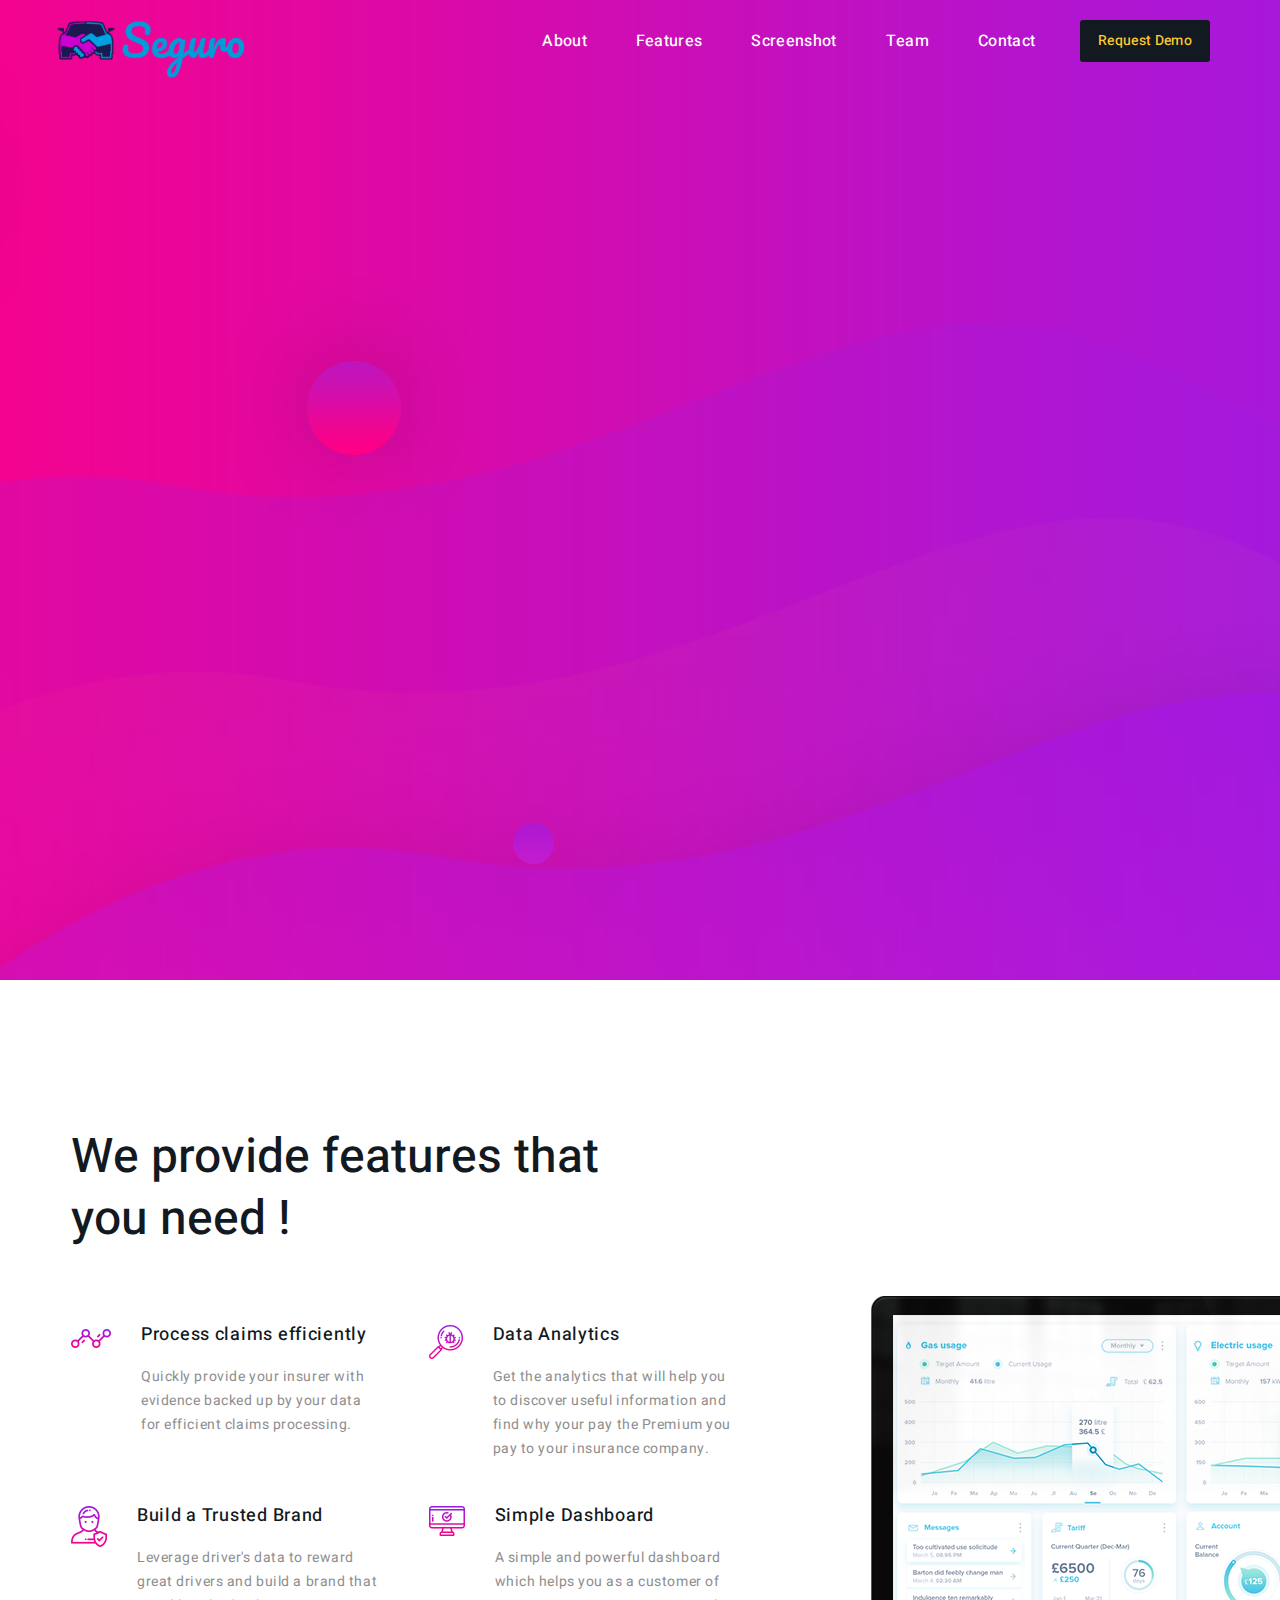
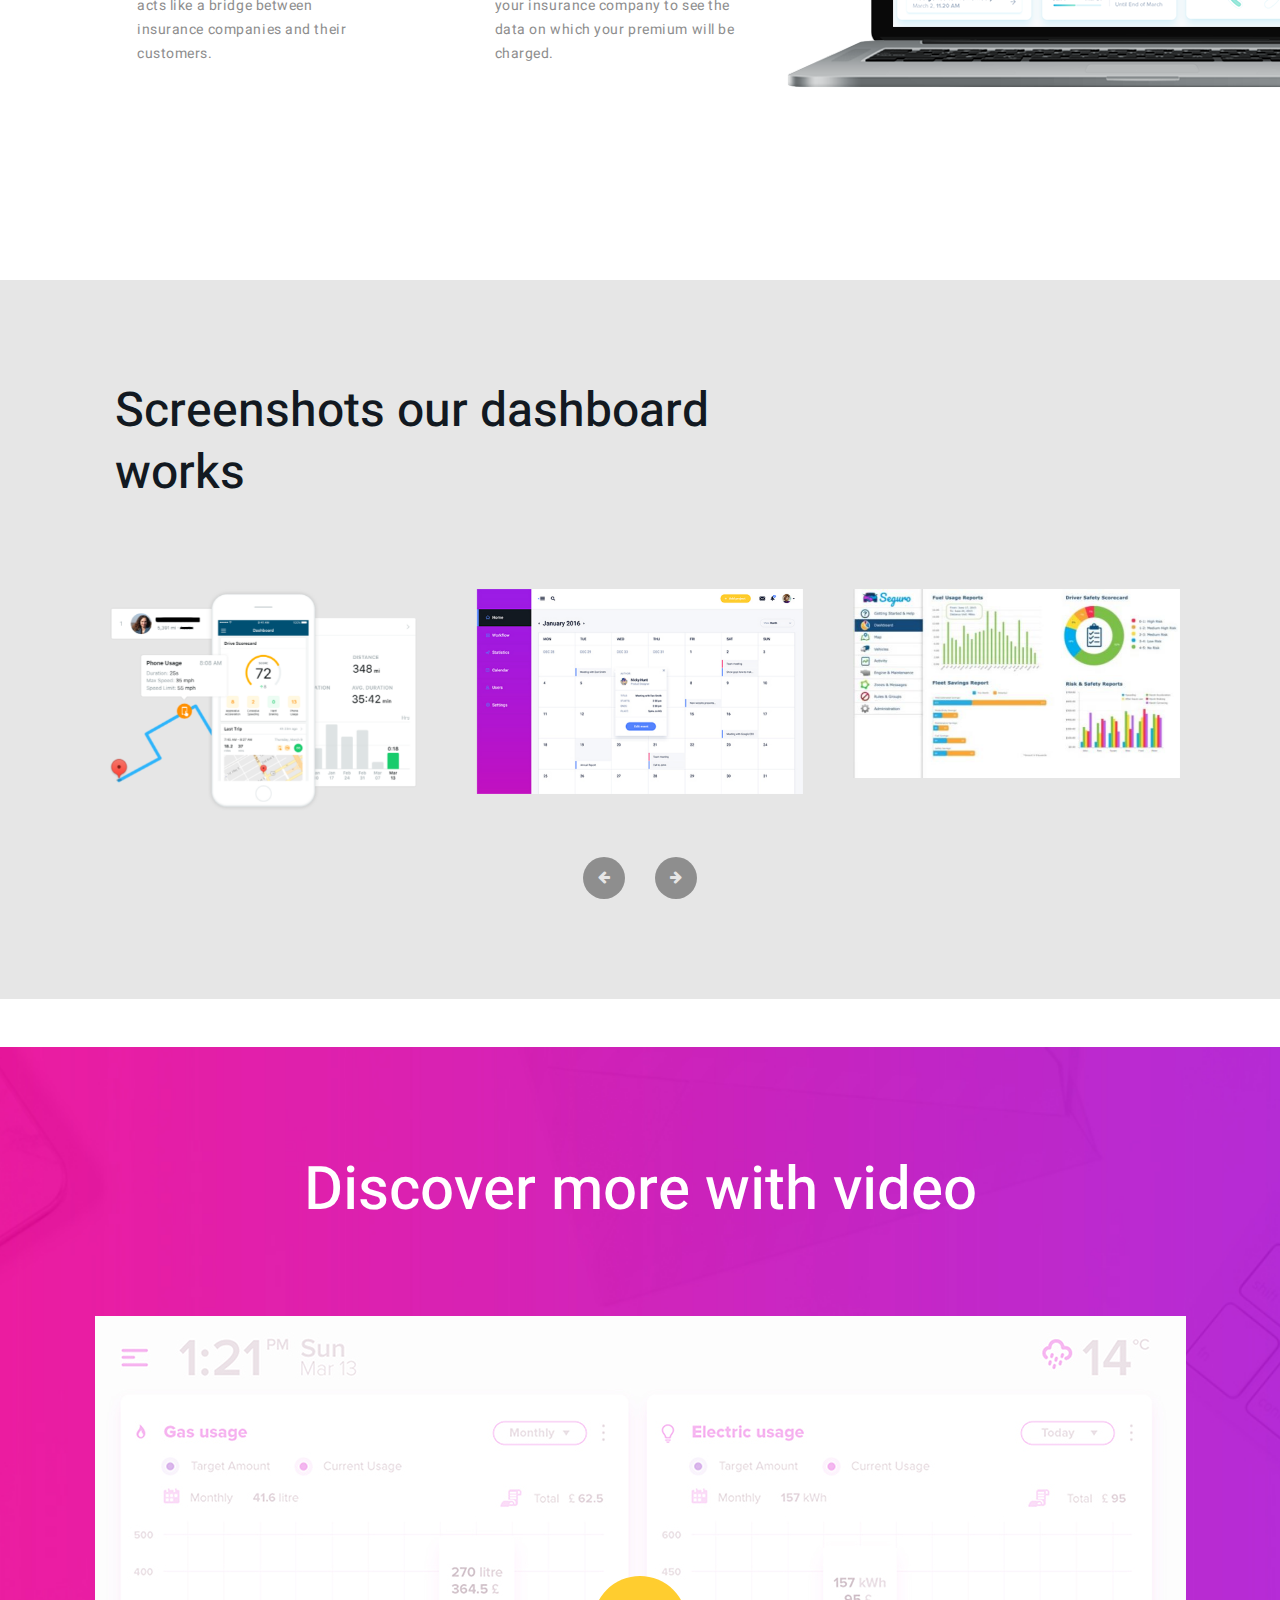
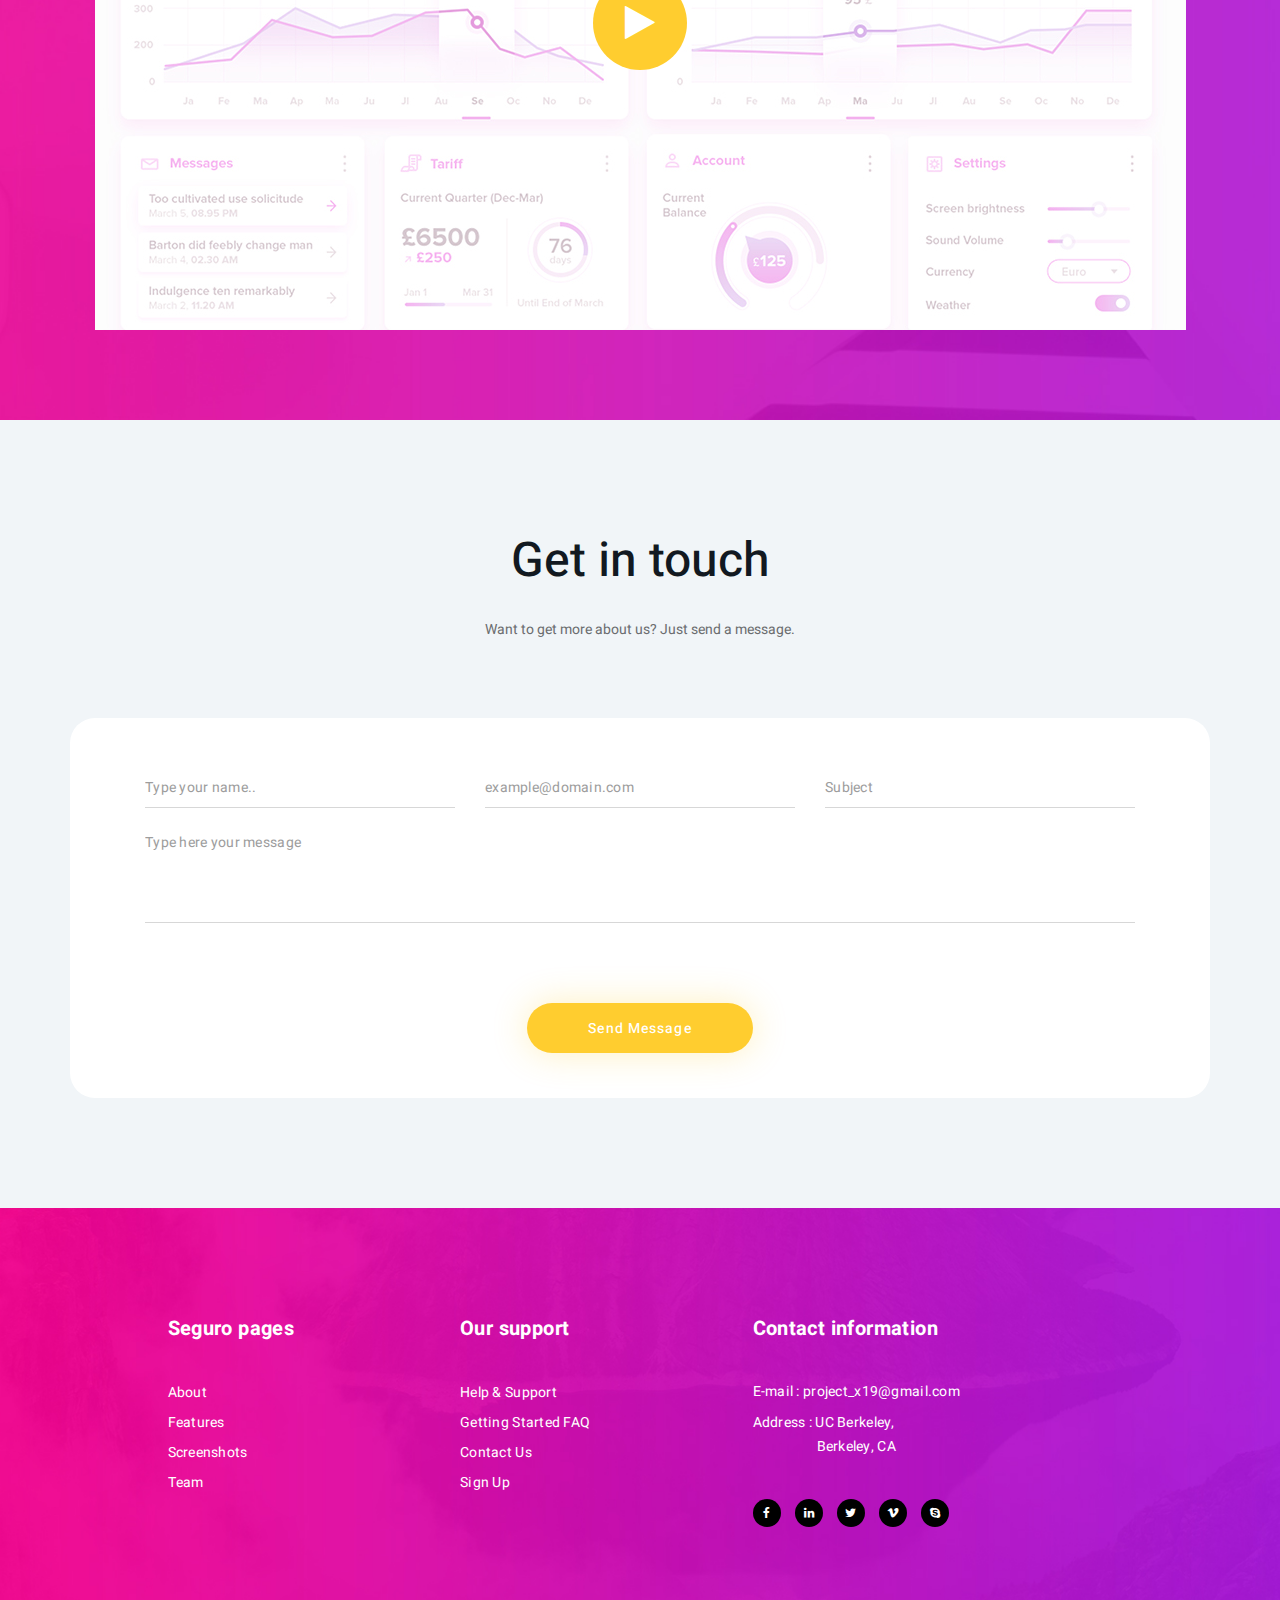
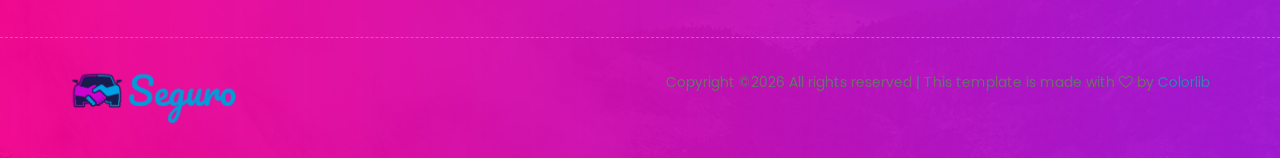
==== commit 9563ea8a: "again some changes" ====
--- a/index-4.html
+++ b/index-4.html
@@ -351,7 +351,7 @@
         </section>
         <!--================End Dashboard Screenshot Area =================-->
         
-        <!--================Exclusive Team Memebers Area =================-->
+        <!--================Exclusive Team Memebers Area =================
         <section class="exclusive_team_area" id="team">
             <div class="container">
                 <div class="exclusive_title">
@@ -441,7 +441,7 @@
                 </div>
             </div>
         </section>
-        <!--================End Exclusive Team Memebers Area =================-->
+        ================End Exclusive Team Memebers Area =================-->
         <br><br>
         <!--================Discover Video Area =================-->
         <section class="discover_video_area">
